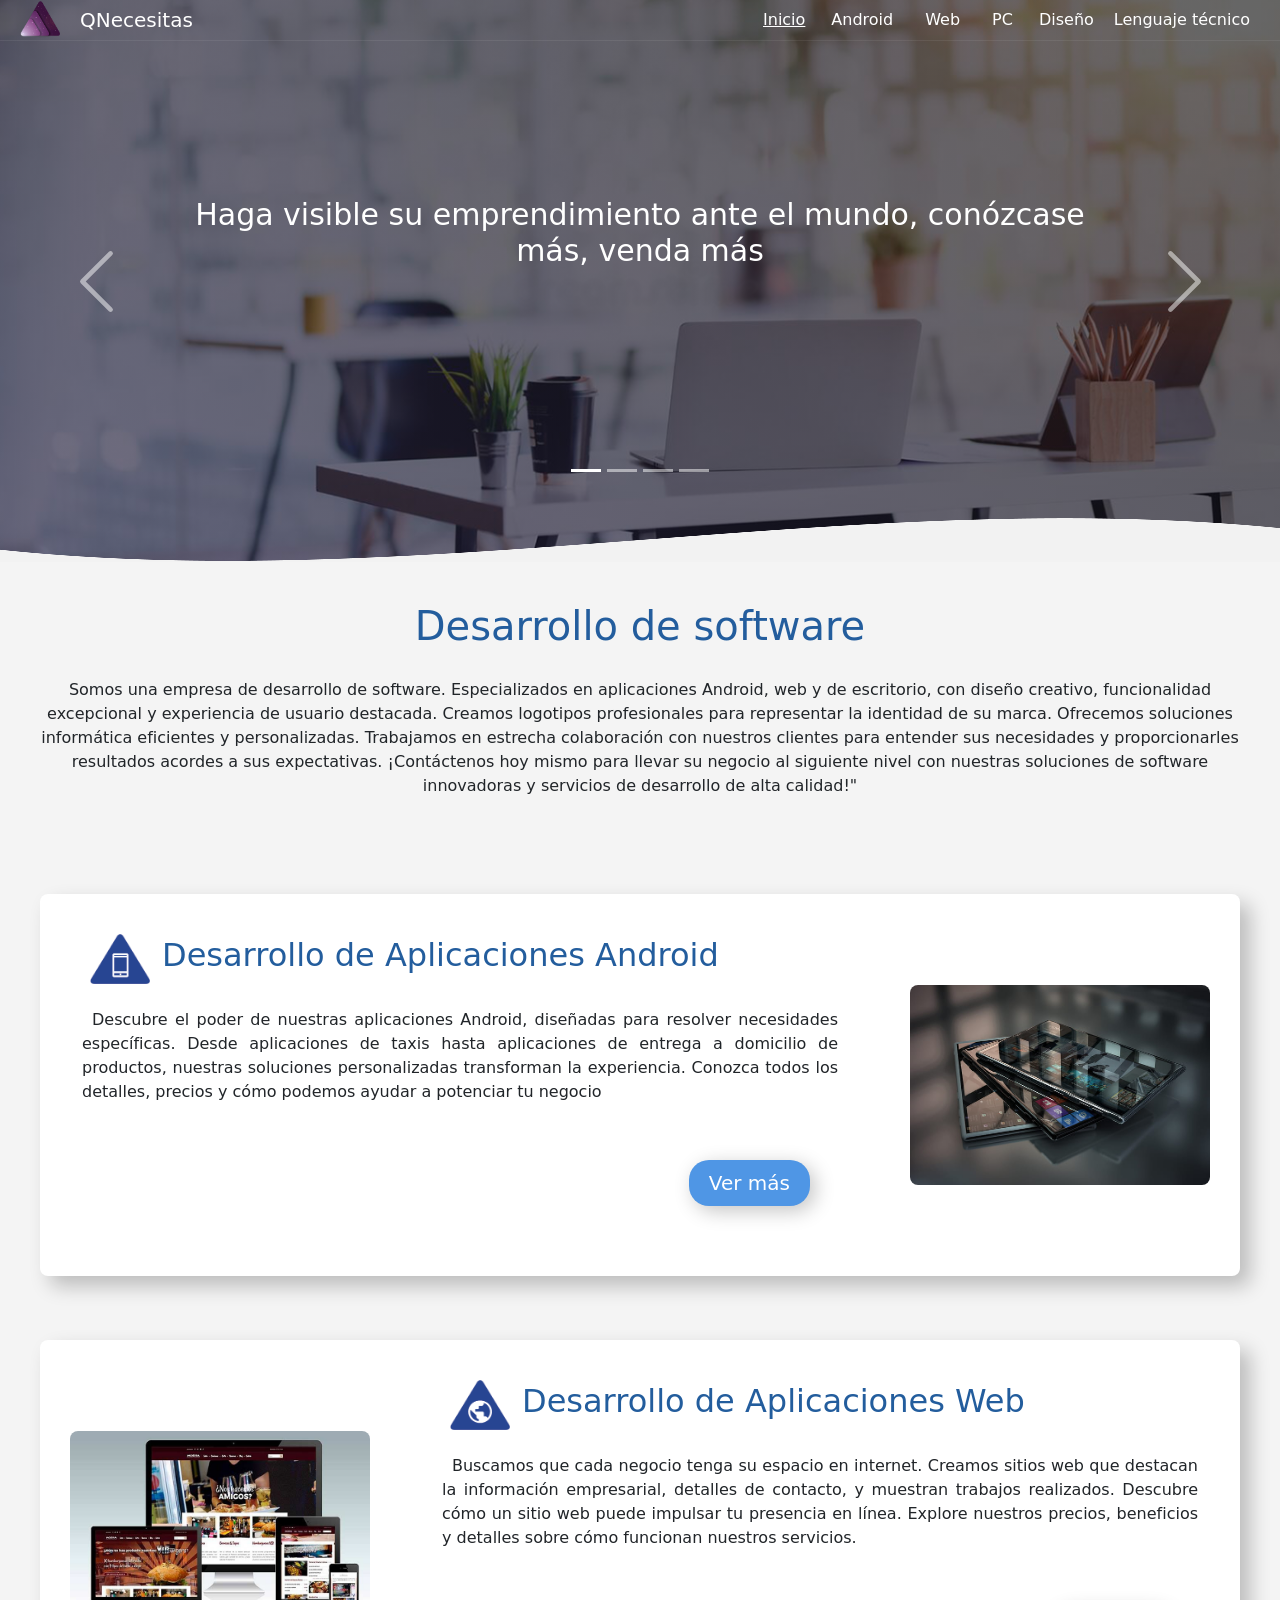
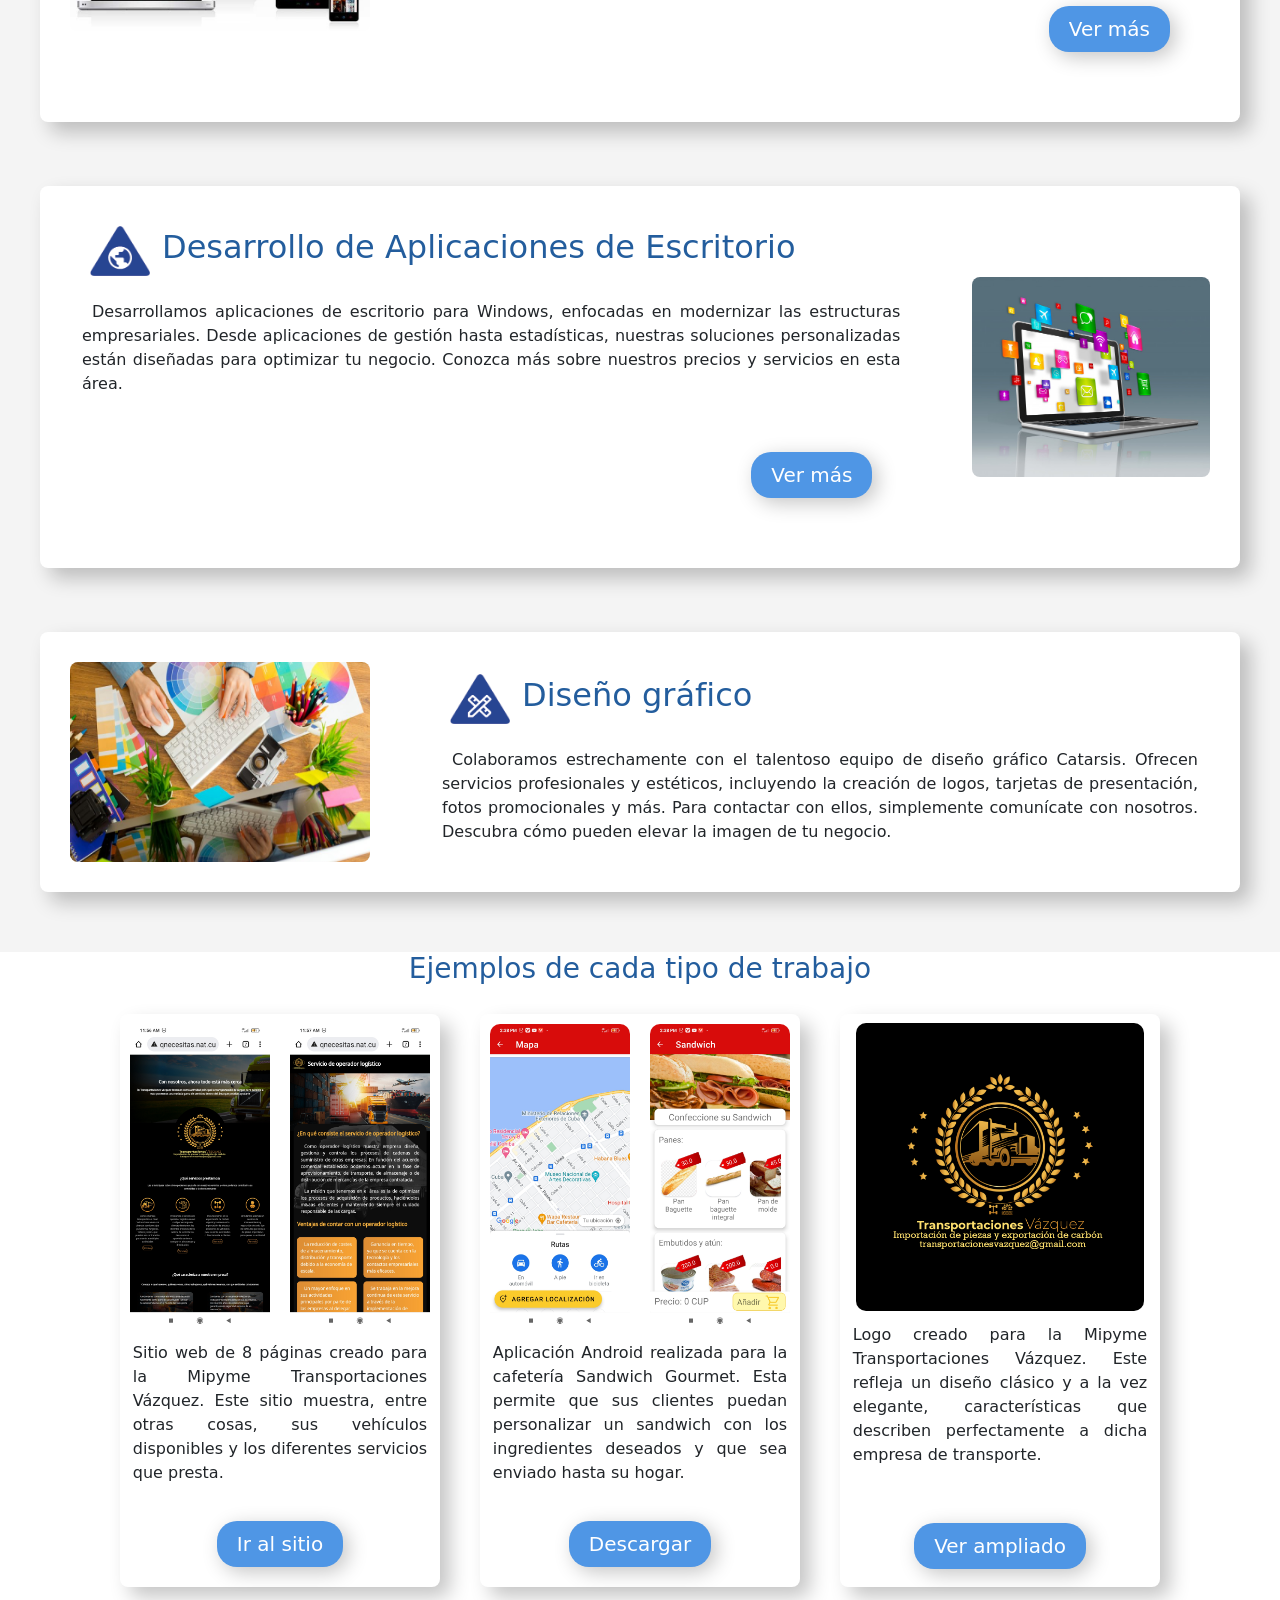
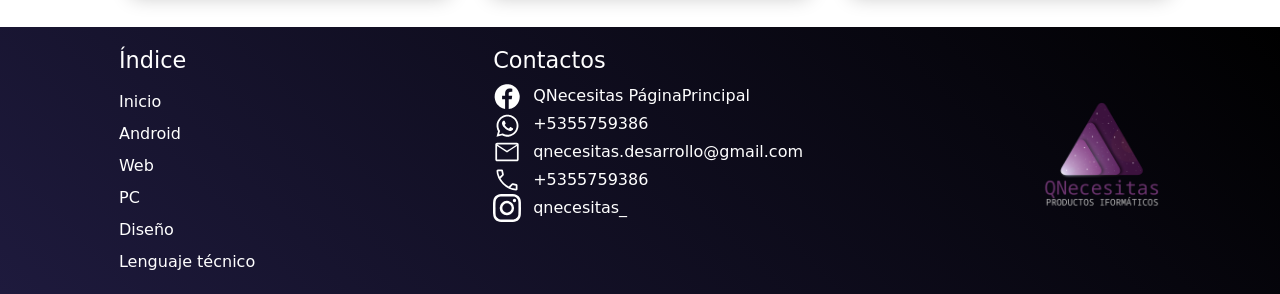
==== index.html @ 09b2e5c8 "extract project from server" ====
<!doctype html>
<html class="no-js" lang="es">

<head>
  <meta charset="utf-8">
  <title>Empresa de desarrollo de software QNecesitas</title>
  <meta name="description" content="Empresa de desarrollo de software. Especializados en aplicaciones Android, web y de escritorio, con diseño creativo, funcionalidad excepcional y experiencia de usuario destacada. Creamos logotipos profesionales para representar la identidad de su marca. Ofrecemos soluciones inform&aacute;tica eficientes y personalizadas.">
  <meta name="viewport" content="width=device-width, initial-scale=1">

  <meta property="og:title" content="Empresa de desarrollo de software QNecesitas">
  <meta property="og:type" content="article">
  <meta property="og:url" content="https://qnecesitas.nat.cu">
  <meta property="og:image" content="">
  <meta property="og:description" content="Empresa de desarrollo de software. Especializados en aplicaciones Android, web y de escritorio, con diseño creativo, funcionalidad excepcional y experiencia de usuario destacada. Creamos logotipos profesionales para representar la identidad de su marca. Ofrecemos soluciones inform&aacute;tica eficientes y personalizadas.">
  <meta name="robots">
  <meta property="og:site_name" content="Empresa de desarrollo de software QNecesitas">

  <link rel="manifest" href="site.webmanifest">
  <link rel="apple-touch-icon" href="icon.png">
  <!-- Place favicon.ico in the root directory -->

  <link rel="stylesheet" href="css/normalize.css">
  <link rel="stylesheet" href="css/main.css">
  <link rel="stylesheet" href="css/bootstrap.css">

  <link rel="preconnect" href="https://fonts.googleapis.com">
  <link rel="preconnect" href="https://fonts.gstatic.com" crossorigin>
  <link href="https://fonts.googleapis.com/css2?family=Roboto:wght@100;300&display=swap" rel="stylesheet">

  <meta name="theme-color" content="#fafafa">

</head>

<body>

<!--Navigation bar PC------------------------------------------------------------------------->
<nav>
  <div>
    <img src="icon.png" alt="Logo de la empresa">
    <h2 class="nav_titulo">QNecesitas</h2>
  </div>
  <div>
    <a class="nav_web" href="index.html">Inicio</a>
    <button class="btnOpenAndroid">Android</button>
    <button class="btnOpenWeb">Web</button>
    <button class="btnOpenPc">PC</button>
    <a href="index.html#inicio_diseno">Dise&ntilde;o</a>
    <a href="technicalLanguage.html">Lenguaje t&eacute;cnico</a>
  </div>
  <img class="nav_bar_icon" type="button"
       data-bs-toggle="offcanvas" data-bs-target="#offcanvasNavigation"
       src="img/menu_mobile.svg" aria-controls="offcanvasNavigation">
</nav>




<!--Navigation Bar Cell-->
<div class="offcanvas offcanvas-start" tabindex="-1" id="offcanvasNavigation" aria-labelledby="offcanvasNavigationLabel">
  <div class="offcanvas-header">
    <img class="nav_logo" src="icon.png" alt="Logo de la empresa">
    <h4>QNecesitas</h4>
    <img type="button" class="my_btn-close" data-bs-dismiss="offcanvas" aria-label="Close" src="img/close_mobile.svg">
  </div>
  <hr/>
  <div class="offcanvas-body">
    <ul class="ul-offc">
      <li class="li-first-canvas"><a class="nav_web" href="index.html">Inicio</a></li>
      <li class="btnOpenAndroid"><button>Android</button></li>
      <li class="btnOpenWeb"><button>Web</button></li>
      <li class="btnOpenPc"><button>PC</button></li>
      <li><a href="index.html#inicio_diseno">Dise&ntilde;o</a></li>
      <li><a href="technicalLanguage.html">Lenguaje t&eacute;cnico</a></li>
    </ul>
    <div class="navigationBar_socialMedia">
      <img class="nav_icon" src="img/faceb_icon.svg" alt="Facebook icon" onclick="location.href='https://www.facebook.com/qnecesitas.paginaprincipal'">
      <img class="nav_icon" src="img/wapp_icon.svg" alt="WhatsApp icon" onclick="location.href='https://api.whatsapp.com/send?phone=55759386'">
      <img class="nav_icon" src="img/mail_icon.svg" alt="Email icon" onclick="location.href='mailto:qnecesitas.desarrollo@gmail.com'">
      <img class="nav_icon" src="img/call_icon.svg" alt="Call icon" onclick="location.href='tel:+5355759386'">
      <img class="nav_icon" src="./img/instagramwhite.svg" alt="intsgramIcon" onclick="location.href='https://instagram.com/qnecesitas_?igshi=OGQ5ZDc2ODk2ZA=='">
    </div>
  </div>
</div>





<header>
  <div id="carouselHeaderDark" class="carousel carousel-dark slide" data-bs-ride="carousel">
    <div class="carousel-indicators">
      <div class="carousel-indicators-items">
        <button type="button" data-bs-target="#carouselHeaderDark" data-bs-slide-to="0" class="active" aria-current="true" aria-label="Slide 1"></button>
        <button type="button" data-bs-target="#carouselHeaderDark" data-bs-slide-to="1" aria-label="Slide 2"></button>
        <button type="button" data-bs-target="#carouselHeaderDark" data-bs-slide-to="2" aria-label="Slide 3"></button>
        <button type="button" data-bs-target="#carouselHeaderDark" data-bs-slide-to="3" aria-label="Slide 4"></button>
      </div>
      <div class="carousel-indicators-changecolor">
        <img src="img/intercambio.png" alt="intercambio de color">
      </div>
    </div>
    <div class="carousel-inner">
      <div class="carousel-item active" data-bs-interval="5000">
        <img src="img/header4_pc.png" class="d-block w-100" alt="Imagen empresarial">
        <div class="carousel-caption d-none d-md-block">
          <h5>Haga visible su emprendimiento ante el mundo, con&oacute;zcase m&aacute;s, venda m&aacute;s</h5>
        </div>
      </div>
      <div class="carousel-item" data-bs-interval="5000">
        <img src="img/header2_pc.png" class="d-block w-100" alt="Imagen empresarial">
        <div class="carousel-caption d-none d-md-block">
          <h5>Este sitio web mantiene actualizado nuestros precios y no es por presumir, pero estos son los mejores del mercado</h5>
        </div>
      </div>
      <div class="carousel-item" data-bs-interval="5000">
        <img src="img/header3_pc.png" class="d-block w-100" alt="Imagen empresarial">
        <div class="carousel-caption d-none d-md-block">
          <h5>Desde Cuba hacia el mundo, nuestros servicios traspasan fronteras para ofrecerte excelencia donde sea que estés</h5>
        </div>
      </div>
      <div class="carousel-item" data-bs-interval="5000">
        <img src="img/header1_pc.png" class="d-block w-100" alt="Imagen empresarial">
        <div class="carousel-caption d-none d-md-block">
          <h5>Nuestro equipo se dedica incansablemente a buscar la perfecci&oacute;n y ofrecer la m&aacute;xima personalizaci&oacute;n en cada proyecto que emprendemos</h5>
        </div>
      </div>
    </div>
    <button class="carousel-control-prev" type="button" data-bs-target="#carouselHeaderDark" data-bs-slide="prev">
      <span class="carousel-control-prev-icon" aria-hidden="true"></span>
      <span class="visually-hidden">Previous</span>
    </button>
    <button class="carousel-control-next" type="button" data-bs-target="#carouselHeaderDark" data-bs-slide="next">
      <span class="carousel-control-next-icon" aria-hidden="true"></span>
      <span class="visually-hidden">Next</span>
    </button>
  </div>
</header>





<!--Explicacion-->
<section class="sectExplication">

  <h1>Desarrollo de software</h1>
  <p>Somos una empresa de desarrollo de software. Especializados en aplicaciones Android, web y de escritorio, con diseño creativo, funcionalidad excepcional y experiencia de usuario destacada. Creamos logotipos profesionales para representar la identidad de su marca. Ofrecemos soluciones inform&aacute;tica eficientes y personalizadas. Trabajamos en estrecha colaboración con nuestros clientes para entender sus necesidades y proporcionarles resultados acordes a sus expectativas. ¡Cont&aacute;ctenos hoy mismo para llevar su negocio al siguiente nivel con nuestras soluciones de software innovadoras y servicios de desarrollo de alta calidad!"</p>

</section>


  <!--Cards-------------------------------------------------------------------------------------------->
  <section class="sectCards">

    <!--Aplicaciones Android-->
    <div class="cardM">
      <button class="card_btnPhone" onclick="window.location.href='DevAndroid.html'">Ver m&aacute;s</button>
      <img class="card_image" src="img/card_diseno_android.jpg" alt="Imagen referente al desarrollo Android">
      <div class="card_titulo_desc">
        <div class="card_titulo">
          <img class="card_icon" src="img/icon_android.png" alt="Icono de desarrollo Android">
          <h2>Desarrollo de Aplicaciones Android</h2>
        </div>
        <p>Descubre el poder de nuestras aplicaciones Android, diseñadas para resolver necesidades espec&iacute;ficas. Desde aplicaciones de taxis hasta aplicaciones de entrega a domicilio de productos, nuestras soluciones personalizadas transforman la experiencia. Conozca todos los detalles, precios y c&oacute;mo podemos ayudar a potenciar tu negocio</p>
        <button class="card_btnPC btnOpenAndroid">Ver m&aacute;s</button>
      </div>
    </div>

    <!--Sitios web-->
    <div  class="cardM">
      <button class="card_btnPhone" onclick="window.location.href='DevWeb.html'">Ver m&aacute;s</button>
      <img class="card_image" src="img/card_diseno_web.jpg" alt="Imagen referente a Sitios Web">
      <div class="card_titulo_desc">
        <div class="card_titulo">
          <img class="card_icon" src="img/icon_web.png" alt="Icono de web">
          <h2>Desarrollo de Aplicaciones Web</h2>
        </div>
        <p>Buscamos que cada negocio tenga su espacio en internet. Creamos sitios web que destacan la informaci&oacute;n empresarial, detalles de contacto, y muestran trabajos realizados. Descubre cómo un sitio web puede impulsar tu presencia en l&iacute;nea. Explore nuestros precios, beneficios y detalles sobre c&oacute;mo funcionan nuestros servicios.</p>
        <button  class="card_btnPC btnOpenWeb">Ver m&aacute;s</button>
      </div>
    </div>

    <!--Aplicaciones pc-->
    <div  class="cardM">
      <button class="card_btnPhone" onclick="window.location.href='DevPC.html'">Ver m&aacute;s</button>
      <img class="card_image" src="img/card_pc.jpg" alt="Imagen referente a aplicaciones de PC">
      <div class="card_titulo_desc">
        <div class="card_titulo">
          <img class="card_icon" src="img/icon_web.png" alt="Icono de desarrollo para PC">
          <h2>Desarrollo de Aplicaciones de Escritorio</h2>
        </div>
        <p>Desarrollamos aplicaciones de escritorio para Windows, enfocadas en modernizar las estructuras empresariales. Desde aplicaciones de gesti&oacute;n hasta estad&iacute;sticas, nuestras soluciones personalizadas est&aacute;n diseñadas para optimizar tu negocio. Conozca m&aacute;s sobre nuestros precios y servicios en esta &aacute;rea.</p>
        <button class="card_btnPC btnOpenPc">Ver m&aacute;s</button>
      </div>
    </div>

    <!--Catarsis Design-->
    <div  id="inicio_diseno" class="cardM">
      <img class="card_image" src="img/card_diseno_grafico.jpg" alt="Imagen referente al diseno grafico">
      <div class="card_titulo_desc">
        <div class="card_titulo">
          <img class="card_icon" src="img/icon_design.png" alt="Icono de diseno grafico">
          <h2>Dise&ntilde;o gr&aacute;fico</h2>
        </div>
        <p>Colaboramos estrechamente con el talentoso equipo de diseño gr&aacute;fico Catarsis. Ofrecen servicios profesionales y est&eacute;ticos, incluyendo la creaci&oacute;n de logos, tarjetas de presentaci&oacute;n, fotos promocionales y m&aacute;s. Para contactar con ellos, simplemente comun&iacute;cate con nosotros. Descubra c&oacute;mo pueden elevar la imagen de tu negocio.</p>
      </div>
    </div>
  </section>





  <section class="sectTrabFinalizados">
    <h2>Ejemplos de cada tipo de trabajo</h2>
    <div class="sectTrabFinalizados_cardsZone">

      <div class="sectTrabFinalizados_card">
        <div class="sectTrabFinalizados_card_imgs">
          <img src="img/sitio_transpv1.jpg" alt="foto de proyecto"/>
          <img src="img/sitio_transpv2.jpg" alt="foto de proyecto"/>
        </div>
        <p>Sitio web de 8 p&aacute;ginas creado para la Mipyme Transportaciones V&aacute;zquez. Este sitio muestra, entre otras cosas, sus veh&iacute;culos disponibles y los diferentes servicios que presta.</p>
        <button onclick="window.location.href='http://qnecesitas.nat.cu/TransportacionesVazquez.html'">Ir al sitio</button>
      </div>

      <div class="sectTrabFinalizados_card">
        <div class="sectTrabFinalizados_card_imgs">
          <img src="img/app_sg1.jpg" alt="foto de proyecto"/>
          <img src="img/app_sg2.jpg" alt="foto de proyecto"/>
        </div>
        <p>Aplicaci&oacute;n Android realizada para la cafeter&iacute;a Sandwich Gourmet. Esta permite que sus clientes puedan personalizar un sandwich con los ingredientes deseados y que sea enviado hasta su hogar.</p>
        <button onclick="window.location.href='http://qnecesitas.nat.cu/SandwichGourmet/SandwichGourmet_v4.1.apk'">Descargar</button>
      </div>

      <div class="sectTrabFinalizados_card last-card">
        <img src="img/logo_transpv.png" alt="foto de proyecto"/>
        <p>Logo creado para la Mipyme Transportaciones V&aacute;zquez. Este refleja un dise&ntilde;o cl&aacute;sico y a la vez elegante, caracter&iacute;sticas que describen perfectamente a dicha empresa de transporte.</p>
        <button onclick="window.location.href='css/img/logo_transpv.png'">Ver ampliado</button>
      </div>

    </div>
  </section>





<footer id="devPC_footer">
  <div class="footer_indice">
    <h3>&Iacute;ndice</h3>
    <a class="nav_web" href="index.html">Inicio</a>
    <button class="btnOpenAndroid">Android</button>
    <button class="btnOpenWeb">Web</button>
    <button class="btnOpenPc">PC</button>
    <a href="index.html#inicio_diseno">Dise&ntilde;o</a>
    <a href="technicalLanguage.html">Lenguaje t&eacute;cnico</a>
  </div>

  <div class="footer_contacto" >
    <h3>Contactos</h3>
    <div>
      <img src="img/faceb_icon.svg" alt="icono de facebook"> 
      <a href="https://www.facebook.com/qnecesitas.paginaprincipal">QNecesitas P&aacute;ginaPrincipal</a>
    </div>
    <div>
      <img src="img/wapp_icon.svg" alt="icono de wapp">
      <a href="https://api.whatsapp.com/send?phone=55759386">+5355759386</a>
    </div>
    <div>
      <img src="img/mail_icon.svg" alt="icono de email">
      <a href="mailto:qnecesitas.desarrollo@gmail.com">qnecesitas.desarrollo@gmail.com</a>
    </div>
    <div>
      <img src="img/call_icon.svg" alt="icono de telefono">
      <a href="tel:+5355759386">+5355759386</a>
    </div>
    <div>
      <img src="img/instagramwhite.svg" alt="icono de instagram">
      <a href="https://instagram.com/qnecesitas_?igshi=OGQ5ZDc2ODk2ZA==">qnecesitas_</a>
    </div>
  </div >

  <div class="footer_icono">
    <img src="icon_text.png">
  </div>
</footer>


  <script src="js/vendor/modernizr-{{MODERNIZR_VERSION}}.min.js"></script>
  <script src="js/plugins.js"></script>
  <script src="js/main.js"></script>
  <script src="php/ColocarVistaHome.php"></script>
  <script src="js/bootstrap.js"></script>

  <!-- Google Analytics: change UA-XXXXX-Y to be your site's ID. -->
  <script>
    window.ga = function () { ga.q.push(arguments) }; ga.q = []; ga.l = +new Date;
    ga('create', 'UA-XXXXX-Y', 'auto'); ga('set', 'anonymizeIp', true); ga('set', 'transport', 'beacon'); ga('send', 'pageview')
  </script>
  <script src="https://www.google-analytics.com/analytics.js" async></script>
</body>

</html>
---- css/main.css ----
/*! HTML5 Boilerplate v8.0.0 | MIT License | https://html5boilerplate.com/ */

/* main.css 2.1.0 | MIT License | https://github.com/h5bp/main.css#readme */
/*
 * What follows is the result of much research on cross-browser styling.
 * Credit left inline and big thanks to Nicolas Gallagher, Jonathan Neal,
 * Kroc Camen, and the H5BP dev community and team.
 */

/* ==========================================================================
   Ronnyn Nordelo Styles para PC
   ========================================================================== */
  html{
    font-size: 62.5%;
  }
   body{
  background-color: #f4f4f4!important;
  font-family: 'Roboto', sans-serif;
}

:root{
  --violet-light: #a440af;
  --violet-medium:  #682d70;
  --violet-dark: #552d61;
  --violeta-very-dark:#391e41;

  --blue-light:#4f96e5;
  --blue-medium: #235D9D;
  --blue-dark: #0e234b;

  --gray-light: #eaeaea;
  --gray-medium: #bfbfbf;

  --gradient_violeta: linear-gradient(45deg,#1e1a3d,black);
  --gradient_violeta_trasp: linear-gradient(45deg, rgba(30, 26, 61, 0.6), rgba(0, 0, 0, 0.6));
}

h1{
    color: #235D9D;
    font-size: 28px; 
}
/*Navegation----------------------*/
nav{
  border-bottom: solid 0.5px rgba(255, 255, 255, 0.07);
  width: 100%;
  background-color: transparent;
  position: absolute;
  display: flex;
  justify-content: space-between;
  align-items: center;
  z-index: 2;
}

nav .nav_web{
  text-decoration: white underline;
}

nav div{
  display: flex;
  margin-left: 20px;
  margin-right: 20px;
  color: white;
  align-items: center;
}

nav img{
  width: 40px;
  height: 40px;
}

nav div a{
  color: white;
  margin-left: 10px;
  margin-right: 10px;
  text-decoration: none;
}

nav div button{
  color: white;
  margin-left: 10px;
  margin-right: 10px;
  margin-bottom: 0;
  border: none;
  background-color: initial;
}
nav div button:hover{
  color: blue;
}

nav div h2{
  font-size: 20px;
  margin-left: 20px;
  color: white;
  margin-bottom: 0;
}

.nav_bar_icon{
  display: none;
  margin-right: 12px;
}

.nav_logo{
  width: 30px;
  height: 30px;
}

.my_btn-close{
  width: 30px;
  height: 30px;
}
.offcanvas-header h4{
  font-weight: bold;
  margin-bottom: 0;
}
.offcanvas-body{
  display: flex;
  align-items:flex-start;
  flex-direction: column;
  text-align: left;
  padding-top: 0 !important;
}

.offcanvas-body ul li a{
  text-decoration: none;
  color: black;
  font-size: 20px;
  font-weight: bold;
}
.offcanvas-body ul li button{
  text-decoration: none;
  color: black;
  font-size: 20px;
  font-weight: bold;
  margin-bottom: 0;
  background: initial;
  border: none;
}

.offcanvas-body ul{
  list-style: none;
  padding-left: 0px;
  padding-top: 0;
}

.offcanvas.offcanvas-start{
  width: 20rem !important;
}
.ul-offc{
  width: 100% ;
}
.ul-offc li{
  border-bottom: #999 solid 1px;
  padding: 1rem;
}
.li-first-canvas{
  padding-top: 0 !important;
}
.nav_icon{
  width: 27px;
  height: 27px;
  margin-right:8px;
  filter: invert(1);
}

.navigationBar_socialMedia{
 display: flex;
  margin-top: 20px;
  gap: 1.5rem;
}

.offcanvas hr{
  margin-right: 30px;
  margin-left: 30px;
  margin-top: 0px;
}




/*Header----------------------*/
header{
  width: 100%;
  display: grid;
  background-size: cover;
}

.carousel-inner, .carousel-item{
  height: 100%;
}

.carousel-dark .carousel-control-prev-icon,
.carousel-dark .carousel-control-next-icon {
  width: 75px;
  height: 75px;
}

.carousel-dark .carousel-indicators [data-bs-target] {
  margin-bottom: 30px;
}

.carousel-caption{
  background: var(--gradient_violeta_trasp);
  color: white;
  align-self: center;
  top:0 !important;
  right: 0 !important;
  left: 0 !important;
  bottom: 0 !important;
  width: 100%;
  height: 100%;
}

.carousel-item img{
  width: 100%!important;
}

.carousel-caption h5{
  color: white;
  font-size: 30px;
  position: absolute;
  top: 35%;
  left: 15%;
  right: 15%;
}

.carousel-indicators{
  margin: 0 !important;
  flex-direction: column;
  align-items: center;
}

.carousel-indicators-items img{
  width: 100%;
  height: 50px;
}

.carousel-indicators-items{
  display: flex;
}

.carousel-indicators-changecolor{
  height: 50px;
  width: 100%;
}

.carousel-indicators-changecolor img{
  height: 50px;
  width: 100%;
}

.carousel-indicators-items{
  margin-bottom: 0px;
}




/*-----------------------------*/
.sectOffers{
  display: flex;
  overflow: scroll;
  width: 100%;
}

.sectOffers_card{
  width: 500px;
}

.sectOffers_card img{
  width: 100%;
  padding: 10px;
}





/*Enfoque------------------*/
.sectExplication{
  margin-top: 40px;
  display: flex;
  flex-direction: column;
  align-items: center;
}

.sectExplication  h2{
  color: #235D9D;
  font-size: 28px;
}

.sectExplication p{
 margin-left: 40px;
  margin-right: 40px;
  text-align: center;
  margin-top: 20px;
  font-size: 16px;
}



/*Cards----------------------*/
.sectCards{
  margin-top: 80px;
}

.cardM{
  align-items: center;
  margin-top: 64px;
  margin-left: 40px;
  margin-right: 40px;
  border-radius: 8px;
  background-color: white;
  box-shadow: 10px 10px 20px rgba(0, 0, 0, 0.23);
  display: flex;
}

.card_btnPhone{
  display: none;
}

.card_titulo{
  margin-top: 10px;
 display: flex;
  align-items: center;
  margin-left: 20px;
}

.card_titulo h2{
  color: #235D9D;
  margin-left: 12px;
}

.cardM p{
  margin-top: 24px;
  text-indent: 10px;
  text-align: justify;
  margin-left: 12px;
  margin-right: 12px;
  font-size: 16px;
}

.cardM p strong{
  color: #235D9D;
}

.cardM:nth-child(1){
  flex-direction: row-reverse;
}
.cardM:nth-child(3){
  flex-direction: row-reverse;
}

.card_image{
  margin: 30px;
  border-radius: 8px;
  width: 300px;
  height: 200px;
}

.card_icon{
  width: 60px;
  height: 50px;
}

.card_titulo_desc{
  display: flex;
  flex-direction: column;
  margin: 30px;
}

.card_btnPC{
  align-self: flex-end;
  margin: 40px;
  background-color: #4f96e5;
  color: white;
  border-radius: 20px;
  border: none;
  font-size: 20px;
  box-shadow: 5px 5px 20px rgba(0, 0, 0, 0.23);
  padding-top: 8px;
  padding-bottom: 8px;
  padding-right: 20px;
  padding-left: 20px;
}





/*Trabajos fializados*/

.sectTrabFinalizados{
  margin-top: 60px;
  background-color: white;
  display: flex;
  flex-direction: column;
  align-items: center;
  padding-bottom: 40px;
}

.sectTrabFinalizados h2{
  color: #235D9D;
  font-size: 28px;
}

.sectTrabFinalizados_cardsZone{
  display: flex;
  justify-content: center;
  margin-top: 20px;
}


.sectTrabFinalizados_card{
  border-radius: 8px;
  background-color: white;
  box-shadow: 10px 10px 20px rgba(0, 0, 0, 0.23);
  width: 25%;
  margin-right: 20px;
  margin-left: 20px;
  display: flex;
  flex-direction: column;
  align-items: center;
  justify-content: center;
}

.sectTrabFinalizados_card img{
  width: 90%;
  height: auto;
  border-radius: 10px;
}

.sectTrabFinalizados_card_imgs{
  display: flex;
  justify-content: space-around;
  margin-top: 10px;
}

.sectTrabFinalizados_card_imgs img{
  width: 44%;
  height: auto;
  border-radius: 10px;
  object-fit: cover;
}

.sectTrabFinalizados_card p{
  margin-left: 4%;
  margin-right: 4%;
  width: 92%;
  text-align: justify;
  margin-top: 12px;
}

.sectTrabFinalizados_card button{
  align-self: center;
  margin-top: 20px;
  margin-bottom: 20px;
  background-color: #4f96e5;
  color: white;
  border-radius: 20px;
  border: none;
  font-size: 20px;
  box-shadow: 5px 5px 20px rgba(0, 0, 0, 0.23);
  padding-top: 8px;
  padding-bottom: 8px;
  padding-right: 20px;
  padding-left: 20px;
}

.last-card button{
  margin-top: 40px;
  margin-bottom: 8px;
}

/*Footer-----------------------------------*/
footer{
  padding-top: 20px;
  align-items: flex-start;
  display: flex;
  justify-content: space-around;
  color: white;
  background: var(--gradient_violeta);
  padding-bottom: 20px;
}

footer a{
  color: white;
  text-decoration: none;
}

footer .footer_indice{
  display: flex;
  flex-direction: column;
  justify-content: center;
  align-self: center;
}
.footer_indice h3{
  font-size: 1.4rem;
}
footer .footer_indice a{
  margin-top: 8px;
}

footer .footer_indice button{
  margin-top: 8px;
  font-size: 16px;
  margin-bottom: 0;
  background: initial;
  border: none;
  padding: 0;
  color: white;
  display: flex;
  justify-content: flex-start;
}
footer .footer_indice button:hover{
  color:blue;
}
footer img{
  width: 120px;
  height: 120px;
}

.footer_contacto div{
  display: flex;
  align-items: center;
}

.footer_contacto div a{
  margin-left: 12px;
}
.footer_contacto h3{
  font-size: 1.4rem;
}
.footer_contacto div img{
  width: 28px;
  height: 28px;
}

.footer_icono{
 align-self: center;
}













/* ==========================================================================
 Ronnyn Nordelo Styles para Telefono
 ========================================================================== */
@media only screen and (max-width: 600px) {

  /*Navegation----------------------*/
  nav{
    display: flex;
    justify-content: space-between;
    align-items: center;
  }

  nav .nav_inicio{
    text-decoration: white underline;
  }

  .nav_titulo{
    font-size: 14px;

  }

  nav div{
    display: flex;
    margin-left: 10px;
    margin-right: 10px;
    color: white;
    align-items: center;
  }

  nav img{
    width: 30px;
    height: 30px;
  }

  nav div a{
    display: none;
    color: white;
    margin-left: 10px;
    margin-right: 10px;
    text-decoration: none;
    font-size: 12px;
  }

  nav div button{
    display: none;
  }

  nav div h2{
    font-size: 20px;
    margin-left: 20px;
    margin-bottom: 0px;
  }

  .nav_bar_icon{
    display: block;
    margin-right: 12px;
  }






  /*Header----------------------*/
  #header{
    background-image: url("../img/header1_mobile.jpeg");
    height: 600px;
    width: 100%;
    display: grid;
    background-size: cover;
  }

  .header_color{
    background: var(--gradient_violeta_trasp);
    width: 100%;
    height: 600px;
    display: grid;
  }

  .header_color h1 {
    text-align: center;
    color: white;
    margin-left: 20px;
    margin-right: 20px;
    width: 80%;
    font-size: 20px;
  }

  .header_imgChange{
    width: 30%;
    height: 400px;
  }

  .header_color img{
    width: 50px;
    height: 50px;
  }

  #header_intercambio{
    width: 100%;
  }

  .header_color div:nth-child(1){
    display: flex;
    width: 100%;
    align-self: center;
    justify-self: center;
    justify-content: space-between;
    align-items: center;
    margin-top: 100px;
  }

  .header_color div:nth-child(2){
    align-self: end;
    justify-self: center;
    width: 100%;
  }





  /*Carousel and explanation*/
  .carousel-item img{
    width: 170%!important;
  }

  .carousel-item img{
    width: 170%!important;
  }

  .d-none{
    display: block!important;
  }

  .carousel-caption h5{
    text-align: center;
    font-size: 1rem;
    margin-right: 12px;
    margin-left: 12px;
  }

  .sectExplication p{
    font-size: 14px;
  }

  .carousel-indicators-changecolor{
    margin-bottom: -0.5px;
    margin-right: -0.5px;
  }

  .carousel-indicators-items{
    margin-bottom: -40px;
  }




  /*Cards----------------------*/

  .cardM{
    margin-top: 32px;
    margin-left: 10px;
    margin-right: 10px;
    border-radius: 8px;
    background-color: white;
    box-shadow: 10px 10px 20px rgba(0, 0, 0, 0.23);
    display: flex;
    flex-direction: column-reverse;
  }

  .card_btnPhone{
    display: block;
    align-self: center;
    margin: 40px;
    background-color: #4f96e5;
    color: white;
    border-radius: 20px;
    border: none;
    font-size: 20px;
    box-shadow: 5px 5px 20px rgba(0, 0, 0, 0.23);
    padding-top: 8px;
    padding-bottom: 8px;
    padding-right: 20px;
    padding-left: 20px;
  }

  .card_btnPC{
    display: none;
  }

  .card_titulo{
    margin-top: 30px;
    display: flex;
    flex-direction: column;
    align-items: center;
    margin-left: 20px;
  }

  .card_titulo h2{
    color: #235D9D;
    text-align: center;
    font-size: 24px;
    margin-left: 0;
  }

  .cardM p{
    text-indent: 10px;
    text-align: justify;
    margin-left: 12px;
    margin-right: 12px;
    font-size: 14px;
  }

  .cardM p strong{
    color: #235D9D;
  }

  .cardM:nth-child(1){
    flex-direction: column-reverse;
  }
  .cardM:nth-child(3){
    flex-direction: column-reverse;
  }

  .card_image{
    margin: 10px;
    border-radius: 8px;
    width: 90%;
    margin-left: 5%;
    margin-right: 5%;
    height: 200px;
  }

  .cardM_icon{
    width: 80px;
    height: 70px;
  }

  .cardM_titulo_desc{
    margin: 10px;
  }


  /*Trabajos fializados*/

  .sectTrabFinalizados{
    margin-top: 60px;
    background-color: white;
    display: flex;
    flex-direction: column;
    align-items: flex-start;
    padding-bottom: 20px;
  }

  .sectTrabFinalizados h2{
    color: #235D9D;
    width: 100%;
    text-align: center;
    font-size: 24px;
  }

  .sectTrabFinalizados_cardsZone{
    width: 100%;
    overflow: scroll;
    display: flex;
    justify-content: flex-start;
    margin-top: 20px;
    padding-bottom: 50px;
  }


  .sectTrabFinalizados_card{
    border-radius: 8px;
    background-color: white;
    box-shadow: 10px 10px 20px rgba(0, 0, 0, 0.23);
    width: 280px;
    margin-right: 20px;
    margin-left: 20px;
    display: flex;
    flex-direction: column;
    align-items: center;
    justify-content: center;
  }

  .sectTrabFinalizados_card img{
    width: 250px;
    margin: 2px;
    height: 250px;
    border-radius: 10px;
    margin-top: 20px;
  }

  .sectTrabFinalizados_card_imgs{
    display: grid;
    grid-template-rows: auto auto;
    grid-template-columns: auto auto;
    margin-top: 10px;
  }

  .sectTrabFinalizados_card_imgs img{
    width: 120px;
    margin: 2px;
    height: 240px;
    border-radius: 10px;
    object-fit: cover;
  }

  .sectTrabFinalizados_card p{
    margin-left: 8px;
    margin-right: 8px;
    width: 248px;
    text-align: justify;
  }

  .sectTrabFinalizados_card button{
    align-self: center;
    margin-top: 20px;
    margin-bottom: 20px;
    background-color: #4f96e5;
    color: white;
    border-radius: 20px;
    border: none;
    font-size: 20px;
    box-shadow: 5px 5px 20px rgba(0, 0, 0, 0.23);
    padding-top: 8px;
    padding-bottom: 8px;
    padding-right: 20px;
    padding-left: 20px;
  }


  .last-card button{
    margin-top: 40px;
    margin-bottom: 38px;
  }


  /*Footer-----------------------------------*/
  footer{
    align-items: flex-start;
    background: var(--gradient_violeta);
    display: flex;
    justify-content: space-around;
    color: white;
    margin-top: 50px;
    padding-bottom: 20px;
  }

  footer a{
    color: white;
    text-decoration: none;
    font-size: 12px;
  }

  footer .footer_indice{
    display: flex;
    flex-direction: column;
    justify-content: center;
    align-self: center;
    margin: 0px 10px;
  }

  footer .footer_indice a{
    margin-top: 8px;
  }

  footer .footer_indice button{
    font-size: 12px;
  }
  footer img{
    width: 50px;
    height: 50px;
  }

  .footer_contacto div{
    display: flex;
    align-items: center;
    margin-top: 0px;
  }

  .footer_contacto div a{
    margin-left: 12px;
  }

  .footer_contacto div img{
    width: 28px;
    height: 28px;
  }

  .footer_icono{
    align-self: end;
    
  }


}
























/* ==========================================================================
   Base styles: opinionated defaults
   ========================================================================== */

html {
  color: #222;
  font-size: 1em;
  line-height: 1.4;
}



/*
 * Remove text-shadow in selection highlight:
 * https://twitter.com/miketaylr/status/12228805301
 *
 * Vendor-prefixed and regular ::selection selectors cannot be combined:
 * https://stackoverflow.com/a/16982510/7133471
 *
 * Customize the background color to match your design.
 */

::-moz-selection {
  background: #b3d4fc;
  text-shadow: none;
}

::selection {
  background: #b3d4fc;
  text-shadow: none;
}

/*
 * A better looking default horizontal rule
 */

hr {
  display: block;
  height: 1px;
  border-top: 1px solid #999;
  margin: 1em 0;
  padding: 0;
  opacity: 1;
}

/*
 * Remove the gap between audio, canvas, iframes,
 * images, videos and the bottom of their containers:
 * https://github.com/h5bp/html5-boilerplate/issues/440
 */

audio,
canvas,
iframe,
img,
svg,
video {
  vertical-align: middle;
}

/*
 * Remove default fieldset styles.
 */

fieldset {
  border: 0;
  margin: 0;
  padding: 0;
}

/*
 * Allow only vertical resizing of textareas.
 */

textarea {
  resize: vertical;
}

/* ==========================================================================
   Author's custom styles  */


/* ==========================================================================
   Helper classes
   ========================================================================== */

/*
 * Hide visually and from screen readers
 */

.hidden,
[hidden] {
  display: none !important;
}

/*
 * Hide only visually, but have it available for screen readers:
 * https://snook.ca/archives/html_and_css/hiding-content-for-accessibility
 *
 * 1. For long content, line feeds are not interpreted as spaces and small width
 *    causes content to wrap 1 word per line:
 *    https://medium.com/@jessebeach/beware-smushed-off-screen-accessible-text-5952a4c2cbfe
 */

.sr-only {
  border: 0;
  clip: rect(0, 0, 0, 0);
  height: 1px;
  margin: -1px;
  overflow: hidden;
  padding: 0;
  position: absolute;
  white-space: nowrap;
  width: 1px;
  /* 1 */
}

/*
 * Extends the .sr-only class to allow the element
 * to be focusable when navigated to via the keyboard:
 * https://www.drupal.org/node/897638
 */

.sr-only.focusable:active,
.sr-only.focusable:focus {
  clip: auto;
  height: auto;
  margin: 0;
  overflow: visible;
  position: static;
  white-space: inherit;
  width: auto;
}

/*
 * Hide visually and from screen readers, but maintain layout
 */

.invisible {
  visibility: hidden;
}

/*
 * Clearfix: contain floats
 *
 * For modern browsers
 * 1. The space content is one way to avoid an Opera bug when the
 *    `contenteditable` attribute is included anywhere else in the document.
 *    Otherwise it causes space to appear at the top and bottom of elements
 *    that receive the `clearfix` class.
 * 2. The use of `table` rather than `block` is only necessary if using
 *    `:before` to contain the top-margins of child elements.
 */

.clearfix::before,
.clearfix::after {
  content: " ";
  display: table;
}

.clearfix::after {
  clear: both;
}

/* ==========================================================================
   EXAMPLE Media Queries for Responsive Design.
   These examples override the primary ('mobile first') styles.
   Modify as content requires.
   ========================================================================== */

@media only screen and (min-width: 35em) {
  /* Style adjustments for viewports that meet the condition */
}

@media print,
  (-webkit-min-device-pixel-ratio: 1.25),
  (min-resolution: 1.25dppx),
  (min-resolution: 120dpi) {
  /* Style adjustments for high resolution devices */
}

/* ==========================================================================
   Print styles.
   Inlined to avoid the additional HTTP request:
   https://www.phpied.com/delay-loading-your-print-css/
   ========================================================================== */

@media print {
  *,
  *::before,
  *::after {
    background: #fff !important;
    color: #000 !important;
    /* Black prints faster */
    box-shadow: none !important;
    text-shadow: none !important;
  }

  a,
  a:visited {
    text-decoration: underline;
  }

  a[href]::after {
    content: " (" attr(href) ")";
  }

  abbr[title]::after {
    content: " (" attr(title) ")";
  }

  /*
   * Don't show links that are fragment identifiers,
   * or use the `javascript:` pseudo protocol
   */
  a[href^="#"]::after,
  a[href^="javascript:"]::after {
    content: "";
  }

  pre {
    white-space: pre-wrap !important;
  }

  pre,
  blockquote {
    border: 1px solid #999;
    page-break-inside: avoid;
  }

  /*
   * Printing Tables:
   * https://web.archive.org/web/20180815150934/http://css-discuss.incutio.com/wiki/Printing_Tables
   */
  thead {
    display: table-header-group;
  }

  tr,
  img {
    page-break-inside: avoid;
  }

  p,
  h2,
  h3 {
    orphans: 3;
    widows: 3;
  }

  h2,
  h3 {
    page-break-after: avoid;
  }



}
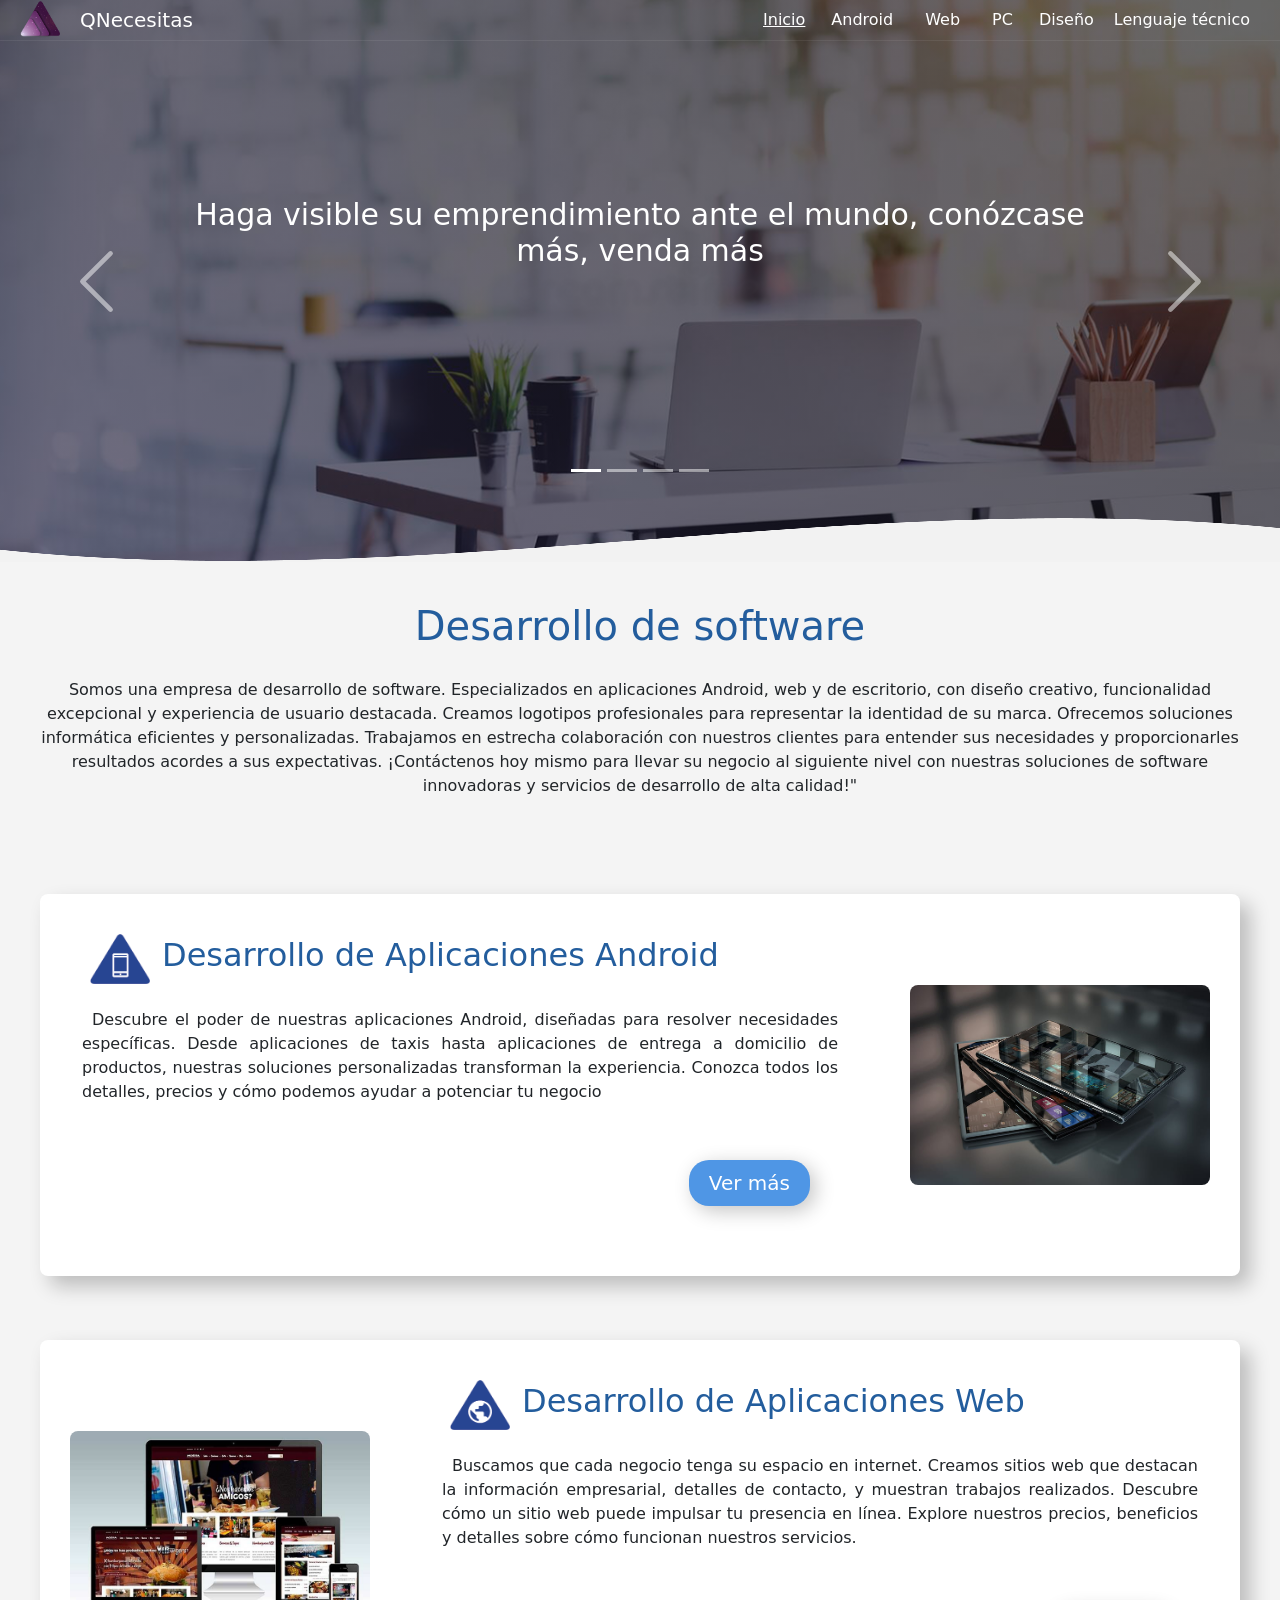
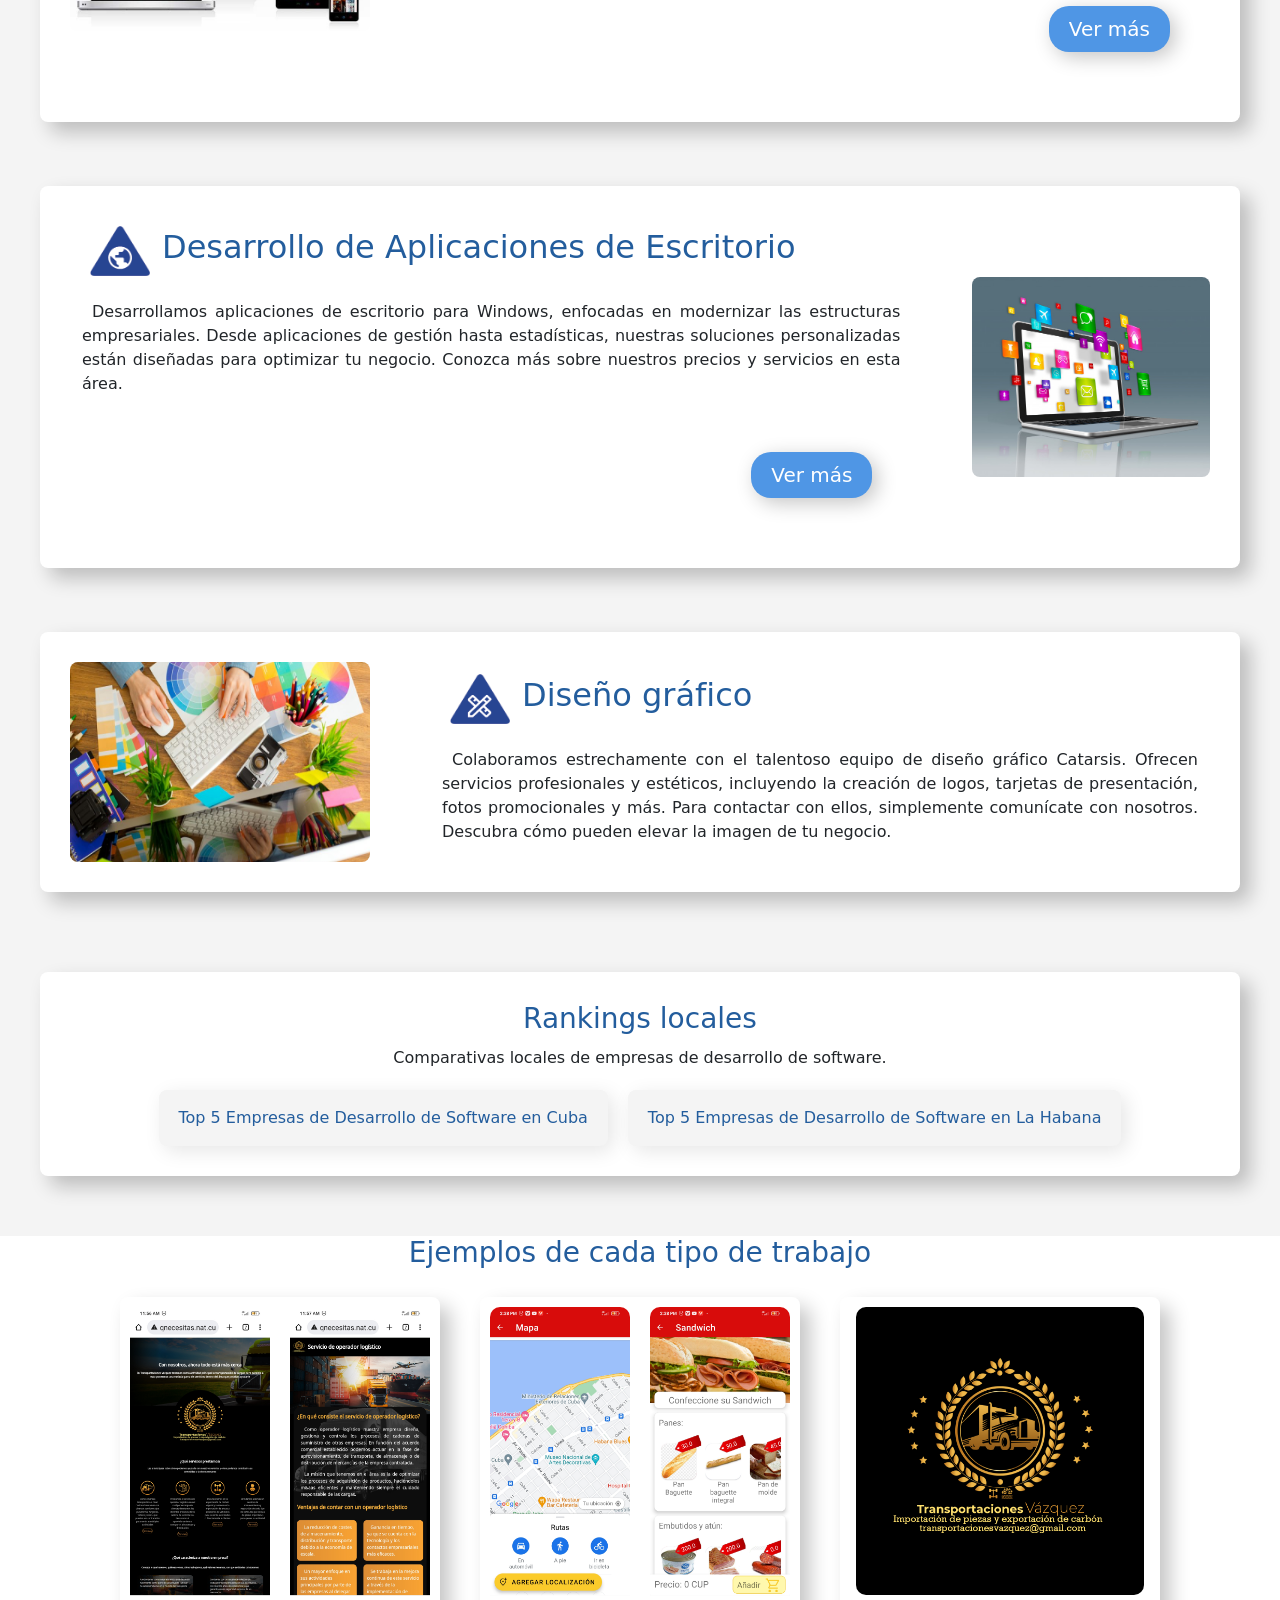
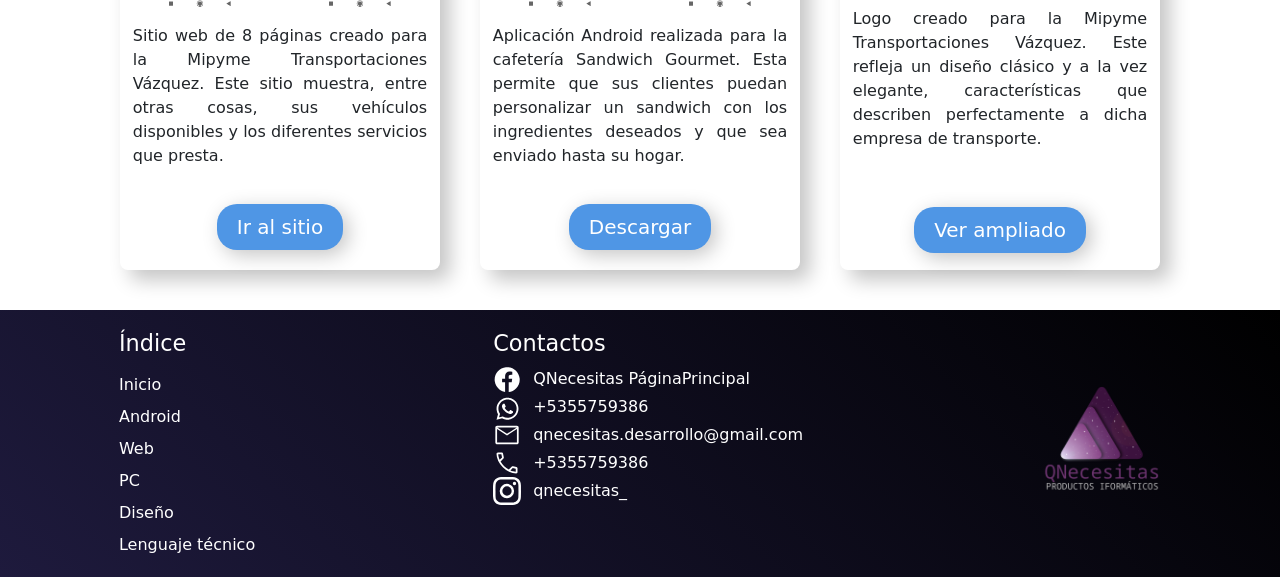
==== commit 0e833c2c: "pages for seo" ====
--- a/index.html
+++ b/index.html
@@ -1,304 +1,543 @@
- <!doctype html>
+<!doctype html>
 <html class="no-js" lang="es">
-
-<head>
-  <meta charset="utf-8">
-  <title>Empresa de desarrollo de software QNecesitas</title>
-  <meta name="description" content="Empresa de desarrollo de software. Especializados en aplicaciones Android, web y de escritorio, con diseño creativo, funcionalidad excepcional y experiencia de usuario destacada. Creamos logotipos profesionales para representar la identidad de su marca. Ofrecemos soluciones inform&aacute;tica eficientes y personalizadas.">
-  <meta name="viewport" content="width=device-width, initial-scale=1">
-
-  <meta property="og:title" content="Empresa de desarrollo de software QNecesitas">
-  <meta property="og:type" content="article">
-  <meta property="og:url" content="https://qnecesitas.nat.cu">
-  <meta property="og:image" content="">
-  <meta property="og:description" content="Empresa de desarrollo de software. Especializados en aplicaciones Android, web y de escritorio, con diseño creativo, funcionalidad excepcional y experiencia de usuario destacada. Creamos logotipos profesionales para representar la identidad de su marca. Ofrecemos soluciones inform&aacute;tica eficientes y personalizadas.">
-  <meta name="robots">
-  <meta property="og:site_name" content="Empresa de desarrollo de software QNecesitas">
-
-  <link rel="manifest" href="site.webmanifest">
-  <link rel="apple-touch-icon" href="icon.png">
-  <!-- Place favicon.ico in the root directory -->
-
-  <link rel="stylesheet" href="css/normalize.css">
-  <link rel="stylesheet" href="css/main.css">
-  <link rel="stylesheet" href="css/bootstrap.css">
-
-  <link rel="preconnect" href="https://fonts.googleapis.com">
-  <link rel="preconnect" href="https://fonts.gstatic.com" crossorigin>
-  <link href="https://fonts.googleapis.com/css2?family=Roboto:wght@100;300&display=swap" rel="stylesheet">
-
-  <meta name="theme-color" content="#fafafa">
-
-</head>
-
-<body>
-
-<!--Navigation bar PC------------------------------------------------------------------------->
-<nav>
-  <div>
-    <img src="icon.png" alt="Logo de la empresa">
-    <h2 class="nav_titulo">QNecesitas</h2>
-  </div>
-  <div>
-    <a class="nav_web" href="index.html">Inicio</a>
-    <button class="btnOpenAndroid">Android</button>
-    <button class="btnOpenWeb">Web</button>
-    <button class="btnOpenPc">PC</button>
-    <a href="index.html#inicio_diseno">Dise&ntilde;o</a>
-    <a href="technicalLanguage.html">Lenguaje t&eacute;cnico</a>
-  </div>
-  <img class="nav_bar_icon" type="button"
-       data-bs-toggle="offcanvas" data-bs-target="#offcanvasNavigation"
-       src="img/menu_mobile.svg" aria-controls="offcanvasNavigation">
-</nav>
-
-
-
-
-<!--Navigation Bar Cell-->
-<div class="offcanvas offcanvas-start" tabindex="-1" id="offcanvasNavigation" aria-labelledby="offcanvasNavigationLabel">
-  <div class="offcanvas-header">
-    <img class="nav_logo" src="icon.png" alt="Logo de la empresa">
-    <h4>QNecesitas</h4>
-    <img type="button" class="my_btn-close" data-bs-dismiss="offcanvas" aria-label="Close" src="img/close_mobile.svg">
-  </div>
-  <hr/>
-  <div class="offcanvas-body">
-    <ul class="ul-offc">
-      <li class="li-first-canvas"><a class="nav_web" href="index.html">Inicio</a></li>
-      <li class="btnOpenAndroid"><button>Android</button></li>
-      <li class="btnOpenWeb"><button>Web</button></li>
-      <li class="btnOpenPc"><button>PC</button></li>
-      <li><a href="index.html#inicio_diseno">Dise&ntilde;o</a></li>
-      <li><a href="technicalLanguage.html">Lenguaje t&eacute;cnico</a></li>
-    </ul>
-    <div class="navigationBar_socialMedia">
-      <img class="nav_icon" src="img/faceb_icon.svg" alt="Facebook icon" onclick="location.href='https://www.facebook.com/qnecesitas.paginaprincipal'">
-      <img class="nav_icon" src="img/wapp_icon.svg" alt="WhatsApp icon" onclick="location.href='https://api.whatsapp.com/send?phone=55759386'">
-      <img class="nav_icon" src="img/mail_icon.svg" alt="Email icon" onclick="location.href='mailto:qnecesitas.desarrollo@gmail.com'">
-      <img class="nav_icon" src="img/call_icon.svg" alt="Call icon" onclick="location.href='tel:+5355759386'">
-      <img class="nav_icon" src="./img/instagramwhite.svg" alt="intsgramIcon" onclick="location.href='https://instagram.com/qnecesitas_?igshi=OGQ5ZDc2ODk2ZA=='">
+  <head>
+    <meta charset="utf-8" />
+    <title>Empresa de desarrollo de software QNecesitas</title>
+    <meta
+      name="description"
+      content="Empresa de desarrollo de software. Especializados en aplicaciones Android, web y de escritorio, con diseño creativo, funcionalidad excepcional y experiencia de usuario destacada. Creamos logotipos profesionales para representar la identidad de su marca. Ofrecemos soluciones inform&aacute;tica eficientes y personalizadas."
+    />
+    <meta name="viewport" content="width=device-width, initial-scale=1" />
+
+    <meta
+      property="og:title"
+      content="Empresa de desarrollo de software QNecesitas"
+    />
+    <meta property="og:type" content="article" />
+    <meta property="og:url" content="https://qnecesitas.nat.cu" />
+    <meta property="og:image" content="" />
+    <meta
+      property="og:description"
+      content="Empresa de desarrollo de software. Especializados en aplicaciones Android, web y de escritorio, con diseño creativo, funcionalidad excepcional y experiencia de usuario destacada. Creamos logotipos profesionales para representar la identidad de su marca. Ofrecemos soluciones inform&aacute;tica eficientes y personalizadas."
+    />
+    <meta name="robots" />
+    <meta
+      property="og:site_name"
+      content="Empresa de desarrollo de software QNecesitas"
+    />
+
+    <link rel="manifest" href="site.webmanifest" />
+    <link rel="apple-touch-icon" href="icon.png" />
+    <!-- Place favicon.ico in the root directory -->
+
+    <link rel="stylesheet" href="css/normalize.css" />
+    <link rel="stylesheet" href="css/main.css" />
+    <link rel="stylesheet" href="css/bootstrap.css" />
+
+    <link rel="preconnect" href="https://fonts.googleapis.com" />
+    <link rel="preconnect" href="https://fonts.gstatic.com" crossorigin />
+    <link
+      href="https://fonts.googleapis.com/css2?family=Roboto:wght@100;300&display=swap"
+      rel="stylesheet"
+    />
+
+    <meta name="theme-color" content="#fafafa" />
+  </head>
+
+  <body>
+    <!--Navigation bar PC------------------------------------------------------------------------->
+    <nav>
+      <div>
+        <img src="icon.png" alt="Logo de la empresa" />
+        <h2 class="nav_titulo">QNecesitas</h2>
+      </div>
+      <div>
+        <a class="nav_web" href="index.html">Inicio</a>
+        <button class="btnOpenAndroid">Android</button>
+        <button class="btnOpenWeb">Web</button>
+        <button class="btnOpenPc">PC</button>
+        <a href="index.html#inicio_diseno">Dise&ntilde;o</a>
+        <a href="technicalLanguage.html">Lenguaje t&eacute;cnico</a>
+      </div>
+      <img
+        class="nav_bar_icon"
+        type="button"
+        data-bs-toggle="offcanvas"
+        data-bs-target="#offcanvasNavigation"
+        src="img/menu_mobile.svg"
+        aria-controls="offcanvasNavigation"
+      />
+    </nav>
+
+    <!--Navigation Bar Cell-->
+    <div
+      class="offcanvas offcanvas-start"
+      tabindex="-1"
+      id="offcanvasNavigation"
+      aria-labelledby="offcanvasNavigationLabel"
+    >
+      <div class="offcanvas-header">
+        <img class="nav_logo" src="icon.png" alt="Logo de la empresa" />
+        <h4>QNecesitas</h4>
+        <img
+          type="button"
+          class="my_btn-close"
+          data-bs-dismiss="offcanvas"
+          aria-label="Close"
+          src="img/close_mobile.svg"
+        />
+      </div>
+      <hr />
+      <div class="offcanvas-body">
+        <ul class="ul-offc">
+          <li class="li-first-canvas">
+            <a class="nav_web" href="index.html">Inicio</a>
+          </li>
+          <li class="btnOpenAndroid"><button>Android</button></li>
+          <li class="btnOpenWeb"><button>Web</button></li>
+          <li class="btnOpenPc"><button>PC</button></li>
+          <li><a href="index.html#inicio_diseno">Dise&ntilde;o</a></li>
+          <li><a href="technicalLanguage.html">Lenguaje t&eacute;cnico</a></li>
+        </ul>
+        <div class="navigationBar_socialMedia">
+          <img
+            class="nav_icon"
+            src="img/faceb_icon.svg"
+            alt="Facebook icon"
+            onclick="
+              location.href =
+                'https://www.facebook.com/qnecesitas.paginaprincipal'
+            "
+          />
+          <img
+            class="nav_icon"
+            src="img/wapp_icon.svg"
+            alt="WhatsApp icon"
+            onclick="
+              location.href = 'https://api.whatsapp.com/send?phone=55759386'
+            "
+          />
+          <img
+            class="nav_icon"
+            src="img/mail_icon.svg"
+            alt="Email icon"
+            onclick="location.href = 'mailto:qnecesitas.desarrollo@gmail.com'"
+          />
+          <img
+            class="nav_icon"
+            src="img/call_icon.svg"
+            alt="Call icon"
+            onclick="location.href = 'tel:+5355759386'"
+          />
+          <img
+            class="nav_icon"
+            src="./img/instagramwhite.svg"
+            alt="intsgramIcon"
+            onclick="
+              location.href =
+                'https://instagram.com/qnecesitas_?igshi=OGQ5ZDc2ODk2ZA=='
+            "
+          />
+        </div>
+      </div>
     </div>
-  </div>
-</div>
-
-
-
-
-
-<header>
-  <div id="carouselHeaderDark" class="carousel carousel-dark slide" data-bs-ride="carousel">
-    <div class="carousel-indicators">
-      <div class="carousel-indicators-items">
-        <button type="button" data-bs-target="#carouselHeaderDark" data-bs-slide-to="0" class="active" aria-current="true" aria-label="Slide 1"></button>
-        <button type="button" data-bs-target="#carouselHeaderDark" data-bs-slide-to="1" aria-label="Slide 2"></button>
-        <button type="button" data-bs-target="#carouselHeaderDark" data-bs-slide-to="2" aria-label="Slide 3"></button>
-        <button type="button" data-bs-target="#carouselHeaderDark" data-bs-slide-to="3" aria-label="Slide 4"></button>
-      </div>
-      <div class="carousel-indicators-changecolor">
-        <img src="img/intercambio.png" alt="intercambio de color">
-      </div>
-    </div>
-    <div class="carousel-inner">
-      <div class="carousel-item active" data-bs-interval="5000">
-        <img src="img/header4_pc.png" class="d-block w-100" alt="Imagen empresarial">
-        <div class="carousel-caption d-none d-md-block">
-          <h5>Haga visible su emprendimiento ante el mundo, con&oacute;zcase m&aacute;s, venda m&aacute;s</h5>
-        </div>
-      </div>
-      <div class="carousel-item" data-bs-interval="5000">
-        <img src="img/header2_pc.png" class="d-block w-100" alt="Imagen empresarial">
-        <div class="carousel-caption d-none d-md-block">
-          <h5>Este sitio web mantiene actualizado nuestros precios y no es por presumir, pero estos son los mejores del mercado</h5>
-        </div>
-      </div>
-      <div class="carousel-item" data-bs-interval="5000">
-        <img src="img/header3_pc.png" class="d-block w-100" alt="Imagen empresarial">
-        <div class="carousel-caption d-none d-md-block">
-          <h5>Desde Cuba hacia el mundo, nuestros servicios traspasan fronteras para ofrecerte excelencia donde sea que estés</h5>
-        </div>
-      </div>
-      <div class="carousel-item" data-bs-interval="5000">
-        <img src="img/header1_pc.png" class="d-block w-100" alt="Imagen empresarial">
-        <div class="carousel-caption d-none d-md-block">
-          <h5>Nuestro equipo se dedica incansablemente a buscar la perfecci&oacute;n y ofrecer la m&aacute;xima personalizaci&oacute;n en cada proyecto que emprendemos</h5>
-        </div>
-      </div>
-    </div>
-    <button class="carousel-control-prev" type="button" data-bs-target="#carouselHeaderDark" data-bs-slide="prev">
-      <span class="carousel-control-prev-icon" aria-hidden="true"></span>
-      <span class="visually-hidden">Previous</span>
-    </button>
-    <button class="carousel-control-next" type="button" data-bs-target="#carouselHeaderDark" data-bs-slide="next">
-      <span class="carousel-control-next-icon" aria-hidden="true"></span>
-      <span class="visually-hidden">Next</span>
-    </button>
-  </div>
-</header>
-
-
-
-
-
-<!--Explicacion-->
-<section class="sectExplication">
-
-  <h1>Desarrollo de software</h1>
-  <p>Somos una empresa de desarrollo de software. Especializados en aplicaciones Android, web y de escritorio, con diseño creativo, funcionalidad excepcional y experiencia de usuario destacada. Creamos logotipos profesionales para representar la identidad de su marca. Ofrecemos soluciones inform&aacute;tica eficientes y personalizadas. Trabajamos en estrecha colaboración con nuestros clientes para entender sus necesidades y proporcionarles resultados acordes a sus expectativas. ¡Cont&aacute;ctenos hoy mismo para llevar su negocio al siguiente nivel con nuestras soluciones de software innovadoras y servicios de desarrollo de alta calidad!"</p>
-
-</section>
-
-
-  <!--Cards-------------------------------------------------------------------------------------------->
-  <section class="sectCards">
-
-    <!--Aplicaciones Android-->
-    <div class="cardM">
-      <button class="card_btnPhone" onclick="window.location.href='DevAndroid.html'">Ver m&aacute;s</button>
-      <img class="card_image" src="img/card_diseno_android.jpg" alt="Imagen referente al desarrollo Android">
-      <div class="card_titulo_desc">
-        <div class="card_titulo">
-          <img class="card_icon" src="img/icon_android.png" alt="Icono de desarrollo Android">
-          <h2>Desarrollo de Aplicaciones Android</h2>
-        </div>
-        <p>Descubre el poder de nuestras aplicaciones Android, diseñadas para resolver necesidades espec&iacute;ficas. Desde aplicaciones de taxis hasta aplicaciones de entrega a domicilio de productos, nuestras soluciones personalizadas transforman la experiencia. Conozca todos los detalles, precios y c&oacute;mo podemos ayudar a potenciar tu negocio</p>
-        <button class="card_btnPC btnOpenAndroid">Ver m&aacute;s</button>
-      </div>
-    </div>
-
-    <!--Sitios web-->
-    <div  class="cardM">
-      <button class="card_btnPhone" onclick="window.location.href='DevWeb.html'">Ver m&aacute;s</button>
-      <img class="card_image" src="img/card_diseno_web.jpg" alt="Imagen referente a Sitios Web">
-      <div class="card_titulo_desc">
-        <div class="card_titulo">
-          <img class="card_icon" src="img/icon_web.png" alt="Icono de web">
-          <h2>Desarrollo de Aplicaciones Web</h2>
-        </div>
-        <p>Buscamos que cada negocio tenga su espacio en internet. Creamos sitios web que destacan la informaci&oacute;n empresarial, detalles de contacto, y muestran trabajos realizados. Descubre cómo un sitio web puede impulsar tu presencia en l&iacute;nea. Explore nuestros precios, beneficios y detalles sobre c&oacute;mo funcionan nuestros servicios.</p>
-        <button  class="card_btnPC btnOpenWeb">Ver m&aacute;s</button>
-      </div>
-    </div>
-
-    <!--Aplicaciones pc-->
-    <div  class="cardM">
-      <button class="card_btnPhone" onclick="window.location.href='DevPC.html'">Ver m&aacute;s</button>
-      <img class="card_image" src="img/card_pc.jpg" alt="Imagen referente a aplicaciones de PC">
-      <div class="card_titulo_desc">
-        <div class="card_titulo">
-          <img class="card_icon" src="img/icon_web.png" alt="Icono de desarrollo para PC">
-          <h2>Desarrollo de Aplicaciones de Escritorio</h2>
-        </div>
-        <p>Desarrollamos aplicaciones de escritorio para Windows, enfocadas en modernizar las estructuras empresariales. Desde aplicaciones de gesti&oacute;n hasta estad&iacute;sticas, nuestras soluciones personalizadas est&aacute;n diseñadas para optimizar tu negocio. Conozca m&aacute;s sobre nuestros precios y servicios en esta &aacute;rea.</p>
-        <button class="card_btnPC btnOpenPc">Ver m&aacute;s</button>
-      </div>
-    </div>
-
-    <!--Catarsis Design-->
-    <div  id="inicio_diseno" class="cardM">
-      <img class="card_image" src="img/card_diseno_grafico.jpg" alt="Imagen referente al diseno grafico">
-      <div class="card_titulo_desc">
-        <div class="card_titulo">
-          <img class="card_icon" src="img/icon_design.png" alt="Icono de diseno grafico">
-          <h2>Dise&ntilde;o gr&aacute;fico</h2>
-        </div>
-        <p>Colaboramos estrechamente con el talentoso equipo de diseño gr&aacute;fico Catarsis. Ofrecen servicios profesionales y est&eacute;ticos, incluyendo la creaci&oacute;n de logos, tarjetas de presentaci&oacute;n, fotos promocionales y m&aacute;s. Para contactar con ellos, simplemente comun&iacute;cate con nosotros. Descubra c&oacute;mo pueden elevar la imagen de tu negocio.</p>
-      </div>
-    </div>
-  </section>
-
-
-
-
-
-  <section class="sectTrabFinalizados">
-    <h2>Ejemplos de cada tipo de trabajo</h2>
-    <div class="sectTrabFinalizados_cardsZone">
-
-      <div class="sectTrabFinalizados_card">
-        <div class="sectTrabFinalizados_card_imgs">
-          <img src="img/sitio_transpv1.jpg" alt="foto de proyecto"/>
-          <img src="img/sitio_transpv2.jpg" alt="foto de proyecto"/>
-        </div>
-        <p>Sitio web de 8 p&aacute;ginas creado para la Mipyme Transportaciones V&aacute;zquez. Este sitio muestra, entre otras cosas, sus veh&iacute;culos disponibles y los diferentes servicios que presta.</p>
-        <button onclick="window.location.href='http://qnecesitas.nat.cu/TransportacionesVazquez.html'">Ir al sitio</button>
-      </div>
-
-      <div class="sectTrabFinalizados_card">
-        <div class="sectTrabFinalizados_card_imgs">
-          <img src="img/app_sg1.jpg" alt="foto de proyecto"/>
-          <img src="img/app_sg2.jpg" alt="foto de proyecto"/>
-        </div>
-        <p>Aplicaci&oacute;n Android realizada para la cafeter&iacute;a Sandwich Gourmet. Esta permite que sus clientes puedan personalizar un sandwich con los ingredientes deseados y que sea enviado hasta su hogar.</p>
-        <button onclick="window.location.href='http://qnecesitas.nat.cu/SandwichGourmet/SandwichGourmet_v4.1.apk'">Descargar</button>
-      </div>
-
-      <div class="sectTrabFinalizados_card last-card">
-        <img src="img/logo_transpv.png" alt="foto de proyecto"/>
-        <p>Logo creado para la Mipyme Transportaciones V&aacute;zquez. Este refleja un dise&ntilde;o cl&aacute;sico y a la vez elegante, caracter&iacute;sticas que describen perfectamente a dicha empresa de transporte.</p>
-        <button onclick="window.location.href='css/img/logo_transpv.png'">Ver ampliado</button>
-      </div>
-
-    </div>
-  </section>
-
-
-
-
-
-<footer id="devPC_footer">
-  <div class="footer_indice">
-    <h3>&Iacute;ndice</h3>
-    <a class="nav_web" href="index.html">Inicio</a>
-    <button class="btnOpenAndroid">Android</button>
-    <button class="btnOpenWeb">Web</button>
-    <button class="btnOpenPc">PC</button>
-    <a href="index.html#inicio_diseno">Dise&ntilde;o</a>
-    <a href="technicalLanguage.html">Lenguaje t&eacute;cnico</a>
-  </div>
-
-  <div class="footer_contacto" >
-    <h3>Contactos</h3>
-    <div>
-      <img src="img/faceb_icon.svg" alt="icono de facebook"> 
-      <a href="https://www.facebook.com/qnecesitas.paginaprincipal">QNecesitas P&aacute;ginaPrincipal</a>
-    </div>
-    <div>
-      <img src="img/wapp_icon.svg" alt="icono de wapp">
-      <a href="https://api.whatsapp.com/send?phone=55759386">+5355759386</a>
-    </div>
-    <div>
-      <img src="img/mail_icon.svg" alt="icono de email">
-      <a href="mailto:qnecesitas.desarrollo@gmail.com">qnecesitas.desarrollo@gmail.com</a>
-    </div>
-    <div>
-      <img src="img/call_icon.svg" alt="icono de telefono">
-      <a href="tel:+5355759386">+5355759386</a>
-    </div>
-    <div>
-      <img src="img/instagramwhite.svg" alt="icono de instagram">
-      <a href="https://instagram.com/qnecesitas_?igshi=OGQ5ZDc2ODk2ZA==">qnecesitas_</a>
-    </div>
-  </div >
-
-  <div class="footer_icono">
-    <img src="icon_text.png">
-  </div>
-</footer>
-
-
-  <script src="js/vendor/modernizr-{{MODERNIZR_VERSION}}.min.js"></script>
-  <script src="js/plugins.js"></script>
-  <script src="js/main.js"></script>
-  <script src="php/ColocarVistaHome.php"></script>
-  <script src="js/bootstrap.js"></script>
-
-  <!-- Google Analytics: change UA-XXXXX-Y to be your site's ID. -->
-  <script>
-    window.ga = function () { ga.q.push(arguments) }; ga.q = []; ga.l = +new Date;
-    ga('create', 'UA-XXXXX-Y', 'auto'); ga('set', 'anonymizeIp', true); ga('set', 'transport', 'beacon'); ga('send', 'pageview')
-  </script>
-  <script src="https://www.google-analytics.com/analytics.js" async></script>
-</body>
-
+
+    <header>
+      <div
+        id="carouselHeaderDark"
+        class="carousel carousel-dark slide"
+        data-bs-ride="carousel"
+      >
+        <div class="carousel-indicators">
+          <div class="carousel-indicators-items">
+            <button
+              type="button"
+              data-bs-target="#carouselHeaderDark"
+              data-bs-slide-to="0"
+              class="active"
+              aria-current="true"
+              aria-label="Slide 1"
+            ></button>
+            <button
+              type="button"
+              data-bs-target="#carouselHeaderDark"
+              data-bs-slide-to="1"
+              aria-label="Slide 2"
+            ></button>
+            <button
+              type="button"
+              data-bs-target="#carouselHeaderDark"
+              data-bs-slide-to="2"
+              aria-label="Slide 3"
+            ></button>
+            <button
+              type="button"
+              data-bs-target="#carouselHeaderDark"
+              data-bs-slide-to="3"
+              aria-label="Slide 4"
+            ></button>
+          </div>
+          <div class="carousel-indicators-changecolor">
+            <img src="img/intercambio.png" alt="intercambio de color" />
+          </div>
+        </div>
+        <div class="carousel-inner">
+          <div class="carousel-item active" data-bs-interval="5000">
+            <img
+              src="img/header4_pc.png"
+              class="d-block w-100"
+              alt="Imagen empresarial"
+            />
+            <div class="carousel-caption d-none d-md-block">
+              <h5>
+                Haga visible su emprendimiento ante el mundo, con&oacute;zcase
+                m&aacute;s, venda m&aacute;s
+              </h5>
+            </div>
+          </div>
+          <div class="carousel-item" data-bs-interval="5000">
+            <img
+              src="img/header2_pc.png"
+              class="d-block w-100"
+              alt="Imagen empresarial"
+            />
+            <div class="carousel-caption d-none d-md-block">
+              <h5>
+                Este sitio web mantiene actualizado nuestros precios y no es por
+                presumir, pero estos son los mejores del mercado
+              </h5>
+            </div>
+          </div>
+          <div class="carousel-item" data-bs-interval="5000">
+            <img
+              src="img/header3_pc.png"
+              class="d-block w-100"
+              alt="Imagen empresarial"
+            />
+            <div class="carousel-caption d-none d-md-block">
+              <h5>
+                Desde Cuba hacia el mundo, nuestros servicios traspasan
+                fronteras para ofrecerte excelencia donde sea que estés
+              </h5>
+            </div>
+          </div>
+          <div class="carousel-item" data-bs-interval="5000">
+            <img
+              src="img/header1_pc.png"
+              class="d-block w-100"
+              alt="Imagen empresarial"
+            />
+            <div class="carousel-caption d-none d-md-block">
+              <h5>
+                Nuestro equipo se dedica incansablemente a buscar la
+                perfecci&oacute;n y ofrecer la m&aacute;xima
+                personalizaci&oacute;n en cada proyecto que emprendemos
+              </h5>
+            </div>
+          </div>
+        </div>
+        <button
+          class="carousel-control-prev"
+          type="button"
+          data-bs-target="#carouselHeaderDark"
+          data-bs-slide="prev"
+        >
+          <span class="carousel-control-prev-icon" aria-hidden="true"></span>
+          <span class="visually-hidden">Previous</span>
+        </button>
+        <button
+          class="carousel-control-next"
+          type="button"
+          data-bs-target="#carouselHeaderDark"
+          data-bs-slide="next"
+        >
+          <span class="carousel-control-next-icon" aria-hidden="true"></span>
+          <span class="visually-hidden">Next</span>
+        </button>
+      </div>
+    </header>
+
+    <!--Explicacion-->
+    <section class="sectExplication">
+      <h1>Desarrollo de software</h1>
+      <p>
+        Somos una empresa de desarrollo de software. Especializados en
+        aplicaciones Android, web y de escritorio, con diseño creativo,
+        funcionalidad excepcional y experiencia de usuario destacada. Creamos
+        logotipos profesionales para representar la identidad de su marca.
+        Ofrecemos soluciones inform&aacute;tica eficientes y personalizadas.
+        Trabajamos en estrecha colaboración con nuestros clientes para entender
+        sus necesidades y proporcionarles resultados acordes a sus expectativas.
+        ¡Cont&aacute;ctenos hoy mismo para llevar su negocio al siguiente nivel
+        con nuestras soluciones de software innovadoras y servicios de
+        desarrollo de alta calidad!"
+      </p>
+    </section>
+
+    <!--Cards-------------------------------------------------------------------------------------------->
+    <section class="sectCards">
+      <!--Aplicaciones Android-->
+      <div class="cardM">
+        <button
+          class="card_btnPhone"
+          onclick="window.location.href = 'DevAndroid.html'"
+        >
+          Ver m&aacute;s
+        </button>
+        <img
+          class="card_image"
+          src="img/card_diseno_android.jpg"
+          alt="Imagen referente al desarrollo Android"
+        />
+        <div class="card_titulo_desc">
+          <div class="card_titulo">
+            <img
+              class="card_icon"
+              src="img/icon_android.png"
+              alt="Icono de desarrollo Android"
+            />
+            <h2>Desarrollo de Aplicaciones Android</h2>
+          </div>
+          <p>
+            Descubre el poder de nuestras aplicaciones Android, diseñadas para
+            resolver necesidades espec&iacute;ficas. Desde aplicaciones de taxis
+            hasta aplicaciones de entrega a domicilio de productos, nuestras
+            soluciones personalizadas transforman la experiencia. Conozca todos
+            los detalles, precios y c&oacute;mo podemos ayudar a potenciar tu
+            negocio
+          </p>
+          <button class="card_btnPC btnOpenAndroid">Ver m&aacute;s</button>
+        </div>
+      </div>
+
+      <!--Sitios web-->
+      <div class="cardM">
+        <button
+          class="card_btnPhone"
+          onclick="window.location.href = 'DevWeb.html'"
+        >
+          Ver m&aacute;s
+        </button>
+        <img
+          class="card_image"
+          src="img/card_diseno_web.jpg"
+          alt="Imagen referente a Sitios Web"
+        />
+        <div class="card_titulo_desc">
+          <div class="card_titulo">
+            <img class="card_icon" src="img/icon_web.png" alt="Icono de web" />
+            <h2>Desarrollo de Aplicaciones Web</h2>
+          </div>
+          <p>
+            Buscamos que cada negocio tenga su espacio en internet. Creamos
+            sitios web que destacan la informaci&oacute;n empresarial, detalles
+            de contacto, y muestran trabajos realizados. Descubre cómo un sitio
+            web puede impulsar tu presencia en l&iacute;nea. Explore nuestros
+            precios, beneficios y detalles sobre c&oacute;mo funcionan nuestros
+            servicios.
+          </p>
+          <button class="card_btnPC btnOpenWeb">Ver m&aacute;s</button>
+        </div>
+      </div>
+
+      <!--Aplicaciones pc-->
+      <div class="cardM">
+        <button
+          class="card_btnPhone"
+          onclick="window.location.href = 'DevPC.html'"
+        >
+          Ver m&aacute;s
+        </button>
+        <img
+          class="card_image"
+          src="img/card_pc.jpg"
+          alt="Imagen referente a aplicaciones de PC"
+        />
+        <div class="card_titulo_desc">
+          <div class="card_titulo">
+            <img
+              class="card_icon"
+              src="img/icon_web.png"
+              alt="Icono de desarrollo para PC"
+            />
+            <h2>Desarrollo de Aplicaciones de Escritorio</h2>
+          </div>
+          <p>
+            Desarrollamos aplicaciones de escritorio para Windows, enfocadas en
+            modernizar las estructuras empresariales. Desde aplicaciones de
+            gesti&oacute;n hasta estad&iacute;sticas, nuestras soluciones
+            personalizadas est&aacute;n diseñadas para optimizar tu negocio.
+            Conozca m&aacute;s sobre nuestros precios y servicios en esta
+            &aacute;rea.
+          </p>
+          <button class="card_btnPC btnOpenPc">Ver m&aacute;s</button>
+        </div>
+      </div>
+
+      <!--Catarsis Design-->
+      <div id="inicio_diseno" class="cardM">
+        <img
+          class="card_image"
+          src="img/card_diseno_grafico.jpg"
+          alt="Imagen referente al diseno grafico"
+        />
+        <div class="card_titulo_desc">
+          <div class="card_titulo">
+            <img
+              class="card_icon"
+              src="img/icon_design.png"
+              alt="Icono de diseno grafico"
+            />
+            <h2>Dise&ntilde;o gr&aacute;fico</h2>
+          </div>
+          <p>
+            Colaboramos estrechamente con el talentoso equipo de diseño
+            gr&aacute;fico Catarsis. Ofrecen servicios profesionales y
+            est&eacute;ticos, incluyendo la creaci&oacute;n de logos, tarjetas
+            de presentaci&oacute;n, fotos promocionales y m&aacute;s. Para
+            contactar con ellos, simplemente comun&iacute;cate con nosotros.
+            Descubra c&oacute;mo pueden elevar la imagen de tu negocio.
+          </p>
+        </div>
+      </div>
+    </section>
+
+    <section class="sectSeoLocal">
+      <h2>Rankings locales</h2>
+      <p>Comparativas locales de empresas de desarrollo de software.</p>
+      <div class="sectSeoLocal_links">
+        <a href="LocalSEOCuba.html"
+          >Top 5 Empresas de Desarrollo de Software en Cuba</a
+        >
+        <a href="LocalSEOHabana.html">
+          Top 5 Empresas de Desarrollo de Software en La Habana
+        </a>
+      </div>
+    </section>
+
+    <section class="sectTrabFinalizados">
+      <h2>Ejemplos de cada tipo de trabajo</h2>
+      <div class="sectTrabFinalizados_cardsZone">
+        <div class="sectTrabFinalizados_card">
+          <div class="sectTrabFinalizados_card_imgs">
+            <img src="img/sitio_transpv1.jpg" alt="foto de proyecto" />
+            <img src="img/sitio_transpv2.jpg" alt="foto de proyecto" />
+          </div>
+          <p>
+            Sitio web de 8 p&aacute;ginas creado para la Mipyme Transportaciones
+            V&aacute;zquez. Este sitio muestra, entre otras cosas, sus
+            veh&iacute;culos disponibles y los diferentes servicios que presta.
+          </p>
+          <button
+            onclick="
+              window.location.href =
+                'http://qnecesitas.nat.cu/TransportacionesVazquez.html'
+            "
+          >
+            Ir al sitio
+          </button>
+        </div>
+
+        <div class="sectTrabFinalizados_card">
+          <div class="sectTrabFinalizados_card_imgs">
+            <img src="img/app_sg1.jpg" alt="foto de proyecto" />
+            <img src="img/app_sg2.jpg" alt="foto de proyecto" />
+          </div>
+          <p>
+            Aplicaci&oacute;n Android realizada para la cafeter&iacute;a
+            Sandwich Gourmet. Esta permite que sus clientes puedan personalizar
+            un sandwich con los ingredientes deseados y que sea enviado hasta su
+            hogar.
+          </p>
+          <button
+            onclick="
+              window.location.href =
+                'http://qnecesitas.nat.cu/SandwichGourmet/SandwichGourmet_v4.1.apk'
+            "
+          >
+            Descargar
+          </button>
+        </div>
+
+        <div class="sectTrabFinalizados_card last-card">
+          <img src="img/logo_transpv.png" alt="foto de proyecto" />
+          <p>
+            Logo creado para la Mipyme Transportaciones V&aacute;zquez. Este
+            refleja un dise&ntilde;o cl&aacute;sico y a la vez elegante,
+            caracter&iacute;sticas que describen perfectamente a dicha empresa
+            de transporte.
+          </p>
+          <button onclick="window.location.href = 'css/img/logo_transpv.png'">
+            Ver ampliado
+          </button>
+        </div>
+      </div>
+    </section>
+
+    <footer id="devPC_footer">
+      <div class="footer_indice">
+        <h3>&Iacute;ndice</h3>
+        <a class="nav_web" href="index.html">Inicio</a>
+        <button class="btnOpenAndroid">Android</button>
+        <button class="btnOpenWeb">Web</button>
+        <button class="btnOpenPc">PC</button>
+        <a href="index.html#inicio_diseno">Dise&ntilde;o</a>
+        <a href="technicalLanguage.html">Lenguaje t&eacute;cnico</a>
+      </div>
+
+      <div class="footer_contacto">
+        <h3>Contactos</h3>
+        <div>
+          <img src="img/faceb_icon.svg" alt="icono de facebook" />
+          <a href="https://www.facebook.com/qnecesitas.paginaprincipal"
+            >QNecesitas P&aacute;ginaPrincipal</a
+          >
+        </div>
+        <div>
+          <img src="img/wapp_icon.svg" alt="icono de wapp" />
+          <a href="https://api.whatsapp.com/send?phone=55759386">+5355759386</a>
+        </div>
+        <div>
+          <img src="img/mail_icon.svg" alt="icono de email" />
+          <a href="mailto:qnecesitas.desarrollo@gmail.com"
+            >qnecesitas.desarrollo@gmail.com</a
+          >
+        </div>
+        <div>
+          <img src="img/call_icon.svg" alt="icono de telefono" />
+          <a href="tel:+5355759386">+5355759386</a>
+        </div>
+        <div>
+          <img src="img/instagramwhite.svg" alt="icono de instagram" />
+          <a href="https://instagram.com/qnecesitas_?igshi=OGQ5ZDc2ODk2ZA=="
+            >qnecesitas_</a
+          >
+        </div>
+      </div>
+
+      <div class="footer_icono">
+        <img src="icon_text.png" />
+      </div>
+    </footer>
+
+    <script src="js/vendor/modernizr-{{MODERNIZR_VERSION}}.min.js"></script>
+    <script src="js/plugins.js"></script>
+    <script src="js/main.js"></script>
+    <script src="php/ColocarVistaHome.php"></script>
+    <script src="js/bootstrap.js"></script>
+
+    <!-- Google Analytics: change UA-XXXXX-Y to be your site's ID. -->
+    <script>
+      window.ga = function () {
+        ga.q.push(arguments);
+      };
+      ga.q = [];
+      ga.l = +new Date();
+      ga("create", "UA-XXXXX-Y", "auto");
+      ga("set", "anonymizeIp", true);
+      ga("set", "transport", "beacon");
+      ga("send", "pageview");
+    </script>
+    <script src="https://www.google-analytics.com/analytics.js" async></script>
+  </body>
 </html>
--- a/css/main.css
+++ b/css/main.css
@@ -37,7 +37,7 @@
 
 h1{
     color: #235D9D;
-    font-size: 28px; 
+    font-size: 28px;
 }
 /*Navegation----------------------*/
 nav{
@@ -301,6 +301,52 @@
 /*Cards----------------------*/
 .sectCards{
   margin-top: 80px;
+}
+
+.sectSeoLocal{
+  margin: 80px 40px 0;
+  background-color: white;
+  border-radius: 8px;
+  box-shadow: 10px 10px 20px rgba(0, 0, 0, 0.23);
+  padding: 30px 40px;
+  display: flex;
+  flex-direction: column;
+  align-items: center;
+}
+
+.sectSeoLocal h2{
+  color: #235D9D;
+  font-size: 28px;
+  margin-bottom: 10px;
+}
+
+.sectSeoLocal p{
+  text-align: center;
+  font-size: 16px;
+  margin-bottom: 20px;
+}
+
+.sectSeoLocal_links{
+  display: flex;
+  gap: 20px;
+  width: 100%;
+  justify-content: center;
+}
+
+.sectSeoLocal_links a{
+  background-color: #f4f4f4;
+  border-radius: 8px;
+  padding: 16px 20px;
+  text-decoration: none;
+  color: #235D9D;
+  font-size: 16px;
+  box-shadow: 5px 5px 20px rgba(0, 0, 0, 0.1);
+  transition: transform 0.2s ease, box-shadow 0.2s ease;
+}
+
+.sectSeoLocal_links a:hover{
+  transform: translateY(-2px);
+  box-shadow: 8px 8px 24px rgba(0, 0, 0, 0.18);
 }
 
 .cardM{
@@ -794,6 +840,30 @@
     margin: 10px;
   }
 
+  .sectSeoLocal{
+    margin: 60px 10px 0;
+    padding: 24px 16px;
+  }
+
+  .sectSeoLocal h2{
+    font-size: 24px;
+    text-align: center;
+  }
+
+  .sectSeoLocal p{
+    font-size: 14px;
+  }
+
+  .sectSeoLocal_links{
+    flex-direction: column;
+    align-items: stretch;
+  }
+
+  .sectSeoLocal_links a{
+    text-align: center;
+    font-size: 14px;
+  }
+
 
   /*Trabajos fializados*/
 
@@ -943,7 +1013,7 @@
 
   .footer_icono{
     align-self: end;
-    
+
   }
 
 
@@ -1232,4 +1302,3 @@
 }
 
 
- 
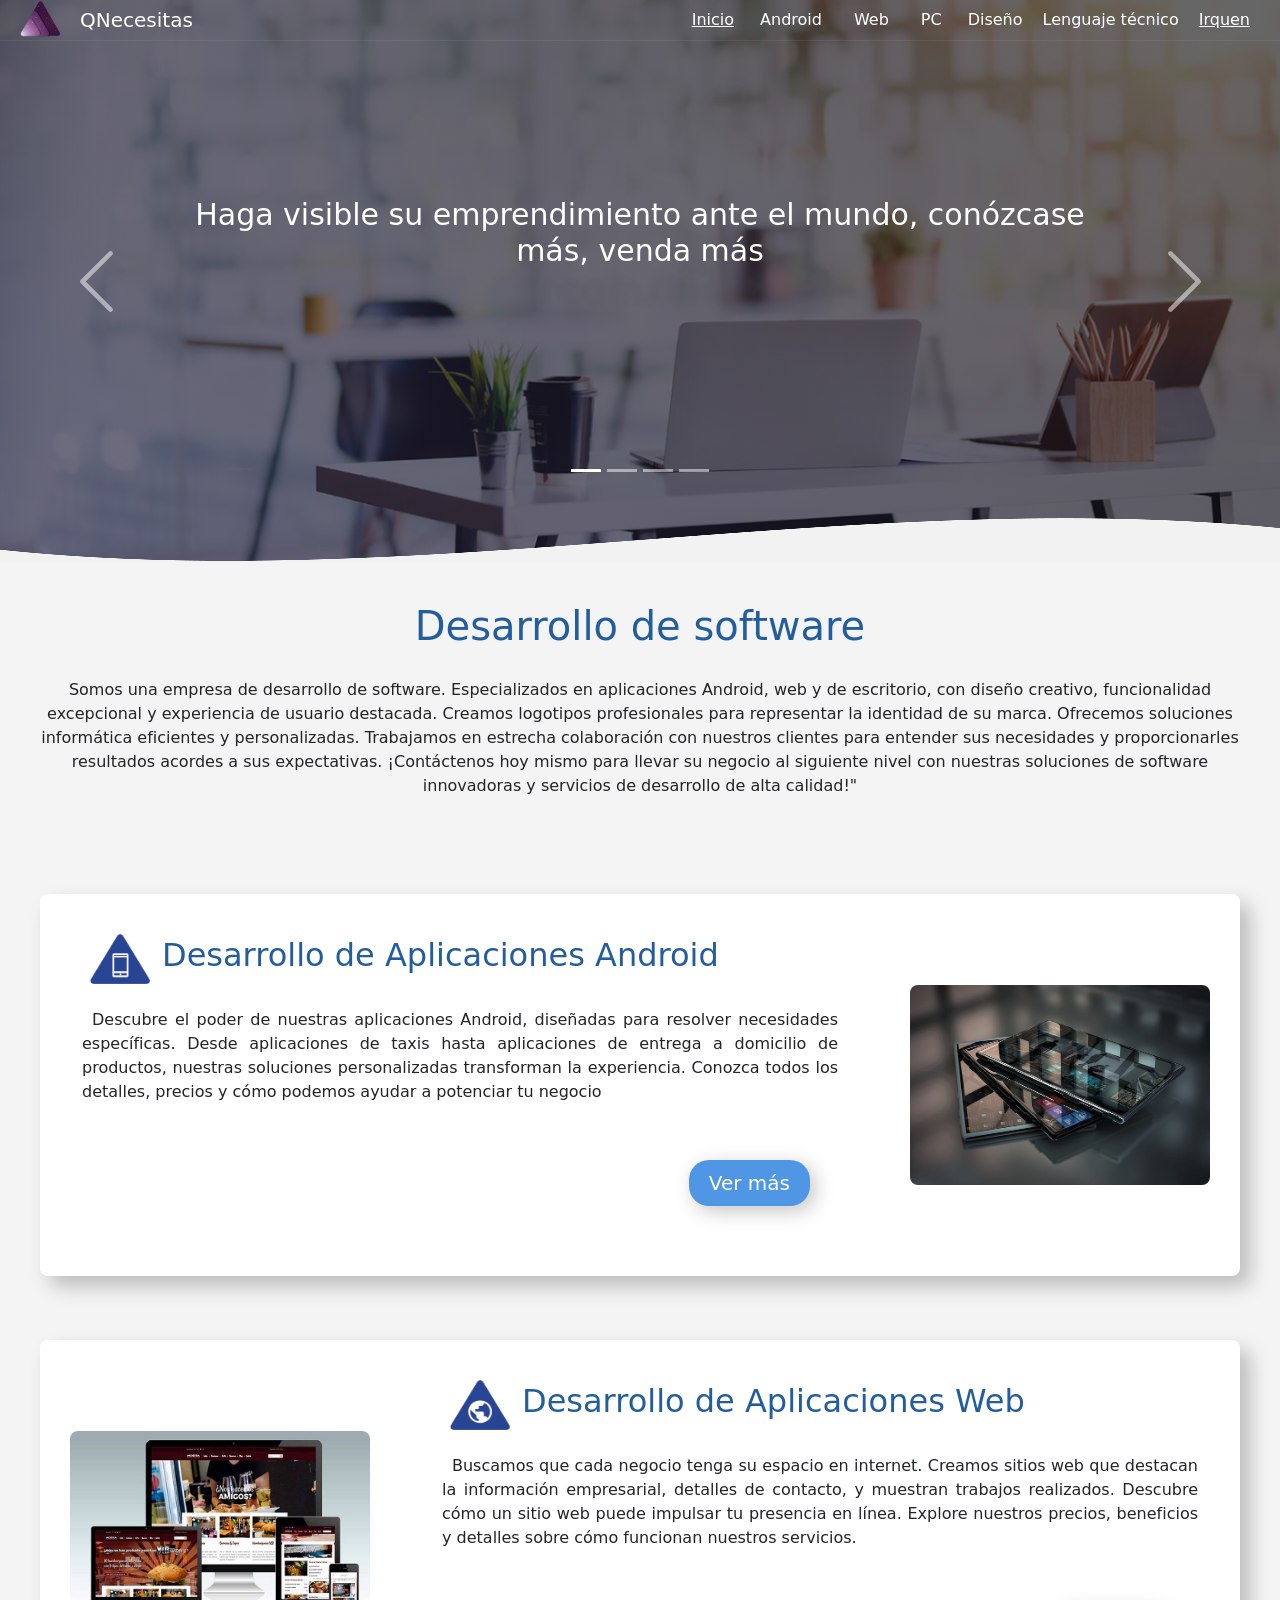
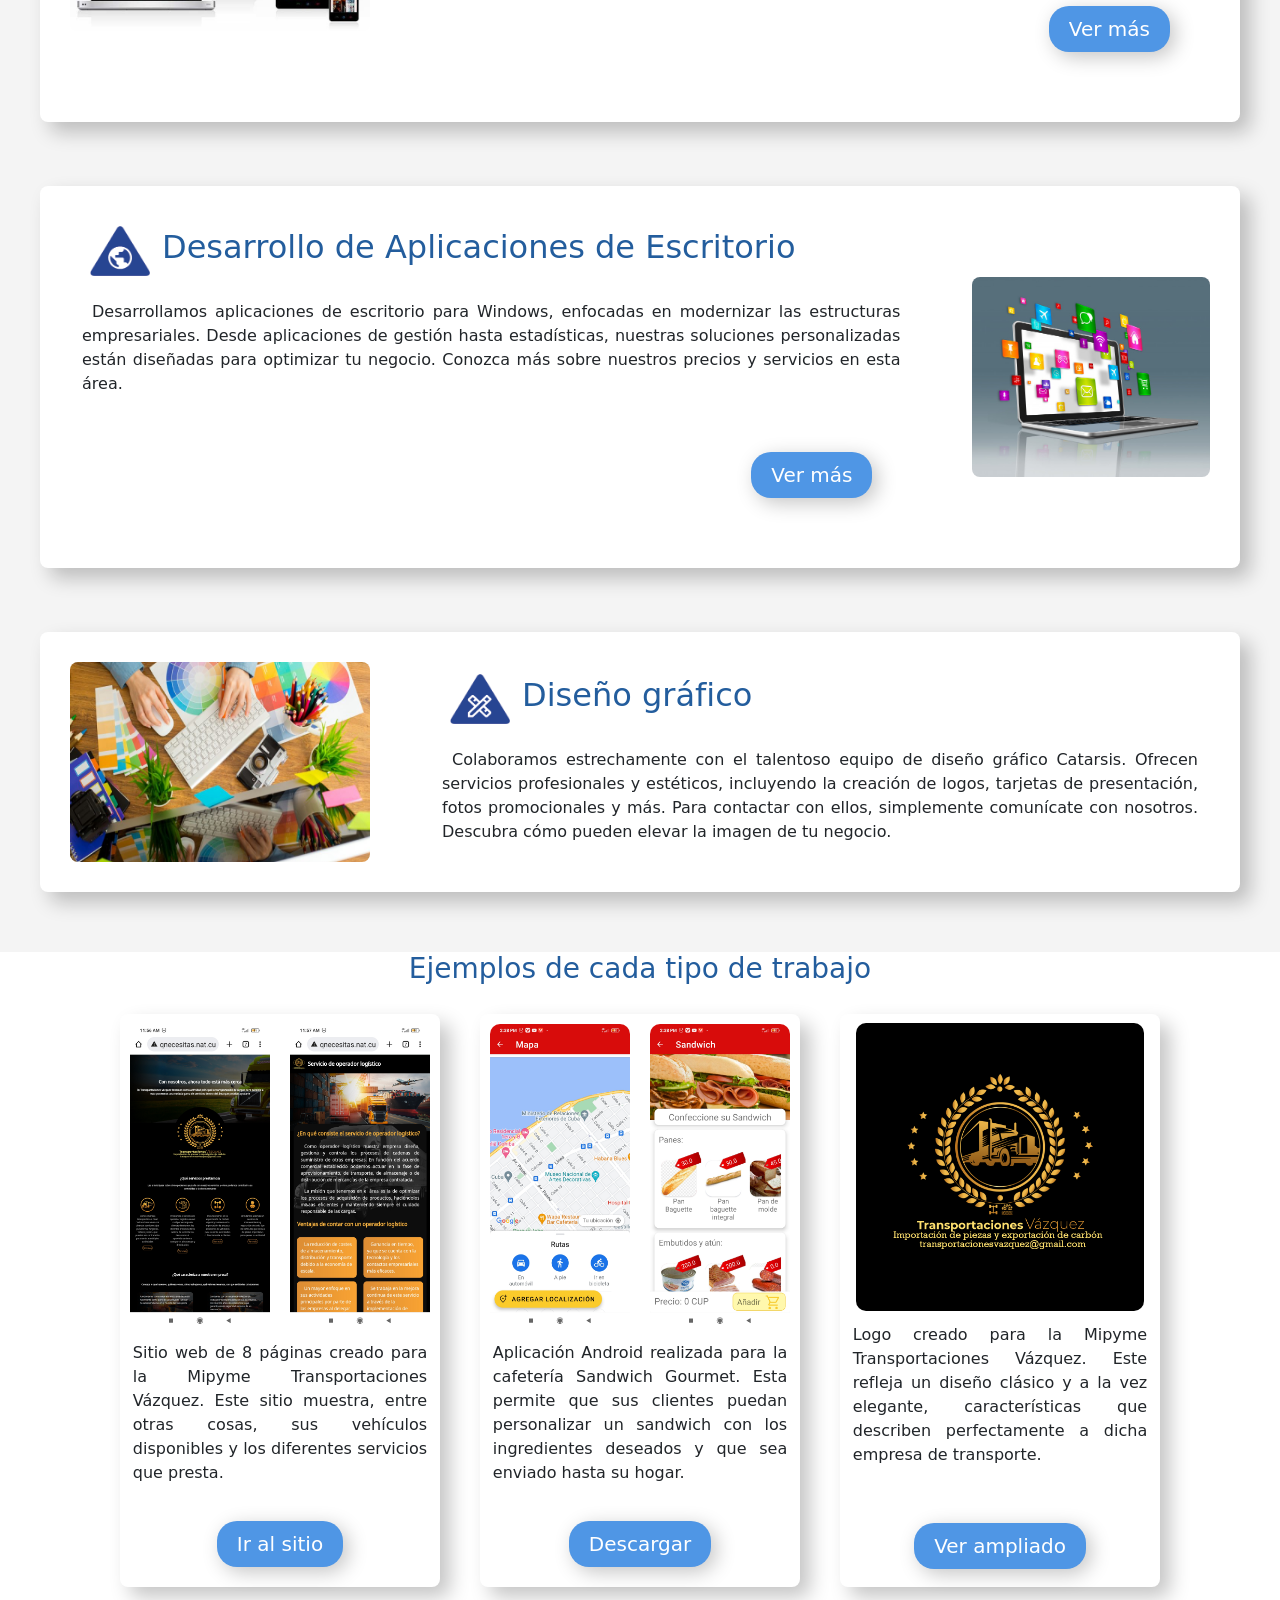
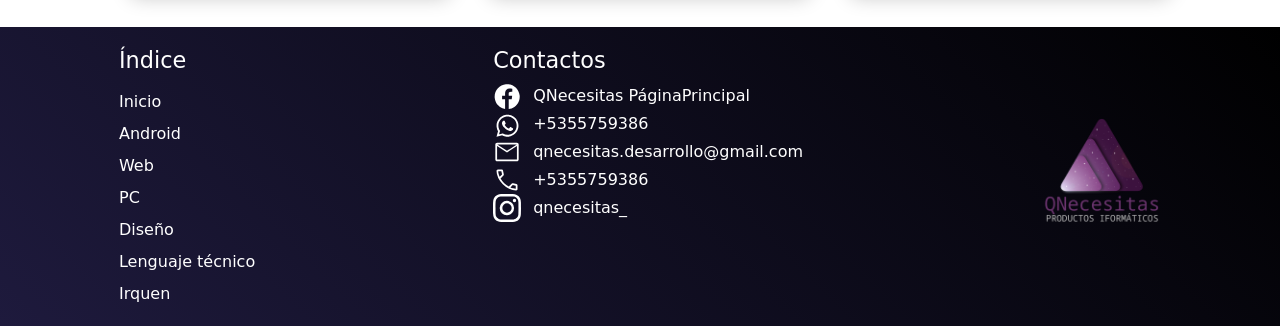
==== commit 9ca0a943: "Merge pull request #1 from IrquenDev/develop-erysnell add navigation link to Irquen" ====
--- a/index.html
+++ b/index.html
@@ -1,543 +1,307 @@
-<!doctype html>
+ <!doctype html>
 <html class="no-js" lang="es">
-  <head>
-    <meta charset="utf-8" />
-    <title>Empresa de desarrollo de software QNecesitas</title>
-    <meta
-      name="description"
-      content="Empresa de desarrollo de software. Especializados en aplicaciones Android, web y de escritorio, con diseño creativo, funcionalidad excepcional y experiencia de usuario destacada. Creamos logotipos profesionales para representar la identidad de su marca. Ofrecemos soluciones inform&aacute;tica eficientes y personalizadas."
-    />
-    <meta name="viewport" content="width=device-width, initial-scale=1" />
-
-    <meta
-      property="og:title"
-      content="Empresa de desarrollo de software QNecesitas"
-    />
-    <meta property="og:type" content="article" />
-    <meta property="og:url" content="https://qnecesitas.nat.cu" />
-    <meta property="og:image" content="" />
-    <meta
-      property="og:description"
-      content="Empresa de desarrollo de software. Especializados en aplicaciones Android, web y de escritorio, con diseño creativo, funcionalidad excepcional y experiencia de usuario destacada. Creamos logotipos profesionales para representar la identidad de su marca. Ofrecemos soluciones inform&aacute;tica eficientes y personalizadas."
-    />
-    <meta name="robots" />
-    <meta
-      property="og:site_name"
-      content="Empresa de desarrollo de software QNecesitas"
-    />
-
-    <link rel="manifest" href="site.webmanifest" />
-    <link rel="apple-touch-icon" href="icon.png" />
-    <!-- Place favicon.ico in the root directory -->
-
-    <link rel="stylesheet" href="css/normalize.css" />
-    <link rel="stylesheet" href="css/main.css" />
-    <link rel="stylesheet" href="css/bootstrap.css" />
-
-    <link rel="preconnect" href="https://fonts.googleapis.com" />
-    <link rel="preconnect" href="https://fonts.gstatic.com" crossorigin />
-    <link
-      href="https://fonts.googleapis.com/css2?family=Roboto:wght@100;300&display=swap"
-      rel="stylesheet"
-    />
-
-    <meta name="theme-color" content="#fafafa" />
-  </head>
-
-  <body>
-    <!--Navigation bar PC------------------------------------------------------------------------->
-    <nav>
-      <div>
-        <img src="icon.png" alt="Logo de la empresa" />
-        <h2 class="nav_titulo">QNecesitas</h2>
-      </div>
-      <div>
-        <a class="nav_web" href="index.html">Inicio</a>
-        <button class="btnOpenAndroid">Android</button>
-        <button class="btnOpenWeb">Web</button>
-        <button class="btnOpenPc">PC</button>
-        <a href="index.html#inicio_diseno">Dise&ntilde;o</a>
-        <a href="technicalLanguage.html">Lenguaje t&eacute;cnico</a>
-      </div>
-      <img
-        class="nav_bar_icon"
-        type="button"
-        data-bs-toggle="offcanvas"
-        data-bs-target="#offcanvasNavigation"
-        src="img/menu_mobile.svg"
-        aria-controls="offcanvasNavigation"
-      />
-    </nav>
-
-    <!--Navigation Bar Cell-->
-    <div
-      class="offcanvas offcanvas-start"
-      tabindex="-1"
-      id="offcanvasNavigation"
-      aria-labelledby="offcanvasNavigationLabel"
-    >
-      <div class="offcanvas-header">
-        <img class="nav_logo" src="icon.png" alt="Logo de la empresa" />
-        <h4>QNecesitas</h4>
-        <img
-          type="button"
-          class="my_btn-close"
-          data-bs-dismiss="offcanvas"
-          aria-label="Close"
-          src="img/close_mobile.svg"
-        />
-      </div>
-      <hr />
-      <div class="offcanvas-body">
-        <ul class="ul-offc">
-          <li class="li-first-canvas">
-            <a class="nav_web" href="index.html">Inicio</a>
-          </li>
-          <li class="btnOpenAndroid"><button>Android</button></li>
-          <li class="btnOpenWeb"><button>Web</button></li>
-          <li class="btnOpenPc"><button>PC</button></li>
-          <li><a href="index.html#inicio_diseno">Dise&ntilde;o</a></li>
-          <li><a href="technicalLanguage.html">Lenguaje t&eacute;cnico</a></li>
-        </ul>
-        <div class="navigationBar_socialMedia">
-          <img
-            class="nav_icon"
-            src="img/faceb_icon.svg"
-            alt="Facebook icon"
-            onclick="
-              location.href =
-                'https://www.facebook.com/qnecesitas.paginaprincipal'
-            "
-          />
-          <img
-            class="nav_icon"
-            src="img/wapp_icon.svg"
-            alt="WhatsApp icon"
-            onclick="
-              location.href = 'https://api.whatsapp.com/send?phone=55759386'
-            "
-          />
-          <img
-            class="nav_icon"
-            src="img/mail_icon.svg"
-            alt="Email icon"
-            onclick="location.href = 'mailto:qnecesitas.desarrollo@gmail.com'"
-          />
-          <img
-            class="nav_icon"
-            src="img/call_icon.svg"
-            alt="Call icon"
-            onclick="location.href = 'tel:+5355759386'"
-          />
-          <img
-            class="nav_icon"
-            src="./img/instagramwhite.svg"
-            alt="intsgramIcon"
-            onclick="
-              location.href =
-                'https://instagram.com/qnecesitas_?igshi=OGQ5ZDc2ODk2ZA=='
-            "
-          />
-        </div>
-      </div>
-    </div>
-
-    <header>
-      <div
-        id="carouselHeaderDark"
-        class="carousel carousel-dark slide"
-        data-bs-ride="carousel"
-      >
-        <div class="carousel-indicators">
-          <div class="carousel-indicators-items">
-            <button
-              type="button"
-              data-bs-target="#carouselHeaderDark"
-              data-bs-slide-to="0"
-              class="active"
-              aria-current="true"
-              aria-label="Slide 1"
-            ></button>
-            <button
-              type="button"
-              data-bs-target="#carouselHeaderDark"
-              data-bs-slide-to="1"
-              aria-label="Slide 2"
-            ></button>
-            <button
-              type="button"
-              data-bs-target="#carouselHeaderDark"
-              data-bs-slide-to="2"
-              aria-label="Slide 3"
-            ></button>
-            <button
-              type="button"
-              data-bs-target="#carouselHeaderDark"
-              data-bs-slide-to="3"
-              aria-label="Slide 4"
-            ></button>
-          </div>
-          <div class="carousel-indicators-changecolor">
-            <img src="img/intercambio.png" alt="intercambio de color" />
-          </div>
-        </div>
-        <div class="carousel-inner">
-          <div class="carousel-item active" data-bs-interval="5000">
-            <img
-              src="img/header4_pc.png"
-              class="d-block w-100"
-              alt="Imagen empresarial"
-            />
-            <div class="carousel-caption d-none d-md-block">
-              <h5>
-                Haga visible su emprendimiento ante el mundo, con&oacute;zcase
-                m&aacute;s, venda m&aacute;s
-              </h5>
-            </div>
-          </div>
-          <div class="carousel-item" data-bs-interval="5000">
-            <img
-              src="img/header2_pc.png"
-              class="d-block w-100"
-              alt="Imagen empresarial"
-            />
-            <div class="carousel-caption d-none d-md-block">
-              <h5>
-                Este sitio web mantiene actualizado nuestros precios y no es por
-                presumir, pero estos son los mejores del mercado
-              </h5>
-            </div>
-          </div>
-          <div class="carousel-item" data-bs-interval="5000">
-            <img
-              src="img/header3_pc.png"
-              class="d-block w-100"
-              alt="Imagen empresarial"
-            />
-            <div class="carousel-caption d-none d-md-block">
-              <h5>
-                Desde Cuba hacia el mundo, nuestros servicios traspasan
-                fronteras para ofrecerte excelencia donde sea que estés
-              </h5>
-            </div>
-          </div>
-          <div class="carousel-item" data-bs-interval="5000">
-            <img
-              src="img/header1_pc.png"
-              class="d-block w-100"
-              alt="Imagen empresarial"
-            />
-            <div class="carousel-caption d-none d-md-block">
-              <h5>
-                Nuestro equipo se dedica incansablemente a buscar la
-                perfecci&oacute;n y ofrecer la m&aacute;xima
-                personalizaci&oacute;n en cada proyecto que emprendemos
-              </h5>
-            </div>
-          </div>
-        </div>
-        <button
-          class="carousel-control-prev"
-          type="button"
-          data-bs-target="#carouselHeaderDark"
-          data-bs-slide="prev"
-        >
-          <span class="carousel-control-prev-icon" aria-hidden="true"></span>
-          <span class="visually-hidden">Previous</span>
-        </button>
-        <button
-          class="carousel-control-next"
-          type="button"
-          data-bs-target="#carouselHeaderDark"
-          data-bs-slide="next"
-        >
-          <span class="carousel-control-next-icon" aria-hidden="true"></span>
-          <span class="visually-hidden">Next</span>
-        </button>
-      </div>
-    </header>
-
-    <!--Explicacion-->
-    <section class="sectExplication">
-      <h1>Desarrollo de software</h1>
-      <p>
-        Somos una empresa de desarrollo de software. Especializados en
-        aplicaciones Android, web y de escritorio, con diseño creativo,
-        funcionalidad excepcional y experiencia de usuario destacada. Creamos
-        logotipos profesionales para representar la identidad de su marca.
-        Ofrecemos soluciones inform&aacute;tica eficientes y personalizadas.
-        Trabajamos en estrecha colaboración con nuestros clientes para entender
-        sus necesidades y proporcionarles resultados acordes a sus expectativas.
-        ¡Cont&aacute;ctenos hoy mismo para llevar su negocio al siguiente nivel
-        con nuestras soluciones de software innovadoras y servicios de
-        desarrollo de alta calidad!"
-      </p>
-    </section>
-
-    <!--Cards-------------------------------------------------------------------------------------------->
-    <section class="sectCards">
-      <!--Aplicaciones Android-->
-      <div class="cardM">
-        <button
-          class="card_btnPhone"
-          onclick="window.location.href = 'DevAndroid.html'"
-        >
-          Ver m&aacute;s
-        </button>
-        <img
-          class="card_image"
-          src="img/card_diseno_android.jpg"
-          alt="Imagen referente al desarrollo Android"
-        />
-        <div class="card_titulo_desc">
-          <div class="card_titulo">
-            <img
-              class="card_icon"
-              src="img/icon_android.png"
-              alt="Icono de desarrollo Android"
-            />
-            <h2>Desarrollo de Aplicaciones Android</h2>
-          </div>
-          <p>
-            Descubre el poder de nuestras aplicaciones Android, diseñadas para
-            resolver necesidades espec&iacute;ficas. Desde aplicaciones de taxis
-            hasta aplicaciones de entrega a domicilio de productos, nuestras
-            soluciones personalizadas transforman la experiencia. Conozca todos
-            los detalles, precios y c&oacute;mo podemos ayudar a potenciar tu
-            negocio
-          </p>
-          <button class="card_btnPC btnOpenAndroid">Ver m&aacute;s</button>
-        </div>
-      </div>
-
-      <!--Sitios web-->
-      <div class="cardM">
-        <button
-          class="card_btnPhone"
-          onclick="window.location.href = 'DevWeb.html'"
-        >
-          Ver m&aacute;s
-        </button>
-        <img
-          class="card_image"
-          src="img/card_diseno_web.jpg"
-          alt="Imagen referente a Sitios Web"
-        />
-        <div class="card_titulo_desc">
-          <div class="card_titulo">
-            <img class="card_icon" src="img/icon_web.png" alt="Icono de web" />
-            <h2>Desarrollo de Aplicaciones Web</h2>
-          </div>
-          <p>
-            Buscamos que cada negocio tenga su espacio en internet. Creamos
-            sitios web que destacan la informaci&oacute;n empresarial, detalles
-            de contacto, y muestran trabajos realizados. Descubre cómo un sitio
-            web puede impulsar tu presencia en l&iacute;nea. Explore nuestros
-            precios, beneficios y detalles sobre c&oacute;mo funcionan nuestros
-            servicios.
-          </p>
-          <button class="card_btnPC btnOpenWeb">Ver m&aacute;s</button>
-        </div>
-      </div>
-
-      <!--Aplicaciones pc-->
-      <div class="cardM">
-        <button
-          class="card_btnPhone"
-          onclick="window.location.href = 'DevPC.html'"
-        >
-          Ver m&aacute;s
-        </button>
-        <img
-          class="card_image"
-          src="img/card_pc.jpg"
-          alt="Imagen referente a aplicaciones de PC"
-        />
-        <div class="card_titulo_desc">
-          <div class="card_titulo">
-            <img
-              class="card_icon"
-              src="img/icon_web.png"
-              alt="Icono de desarrollo para PC"
-            />
-            <h2>Desarrollo de Aplicaciones de Escritorio</h2>
-          </div>
-          <p>
-            Desarrollamos aplicaciones de escritorio para Windows, enfocadas en
-            modernizar las estructuras empresariales. Desde aplicaciones de
-            gesti&oacute;n hasta estad&iacute;sticas, nuestras soluciones
-            personalizadas est&aacute;n diseñadas para optimizar tu negocio.
-            Conozca m&aacute;s sobre nuestros precios y servicios en esta
-            &aacute;rea.
-          </p>
-          <button class="card_btnPC btnOpenPc">Ver m&aacute;s</button>
-        </div>
-      </div>
-
-      <!--Catarsis Design-->
-      <div id="inicio_diseno" class="cardM">
-        <img
-          class="card_image"
-          src="img/card_diseno_grafico.jpg"
-          alt="Imagen referente al diseno grafico"
-        />
-        <div class="card_titulo_desc">
-          <div class="card_titulo">
-            <img
-              class="card_icon"
-              src="img/icon_design.png"
-              alt="Icono de diseno grafico"
-            />
-            <h2>Dise&ntilde;o gr&aacute;fico</h2>
-          </div>
-          <p>
-            Colaboramos estrechamente con el talentoso equipo de diseño
-            gr&aacute;fico Catarsis. Ofrecen servicios profesionales y
-            est&eacute;ticos, incluyendo la creaci&oacute;n de logos, tarjetas
-            de presentaci&oacute;n, fotos promocionales y m&aacute;s. Para
-            contactar con ellos, simplemente comun&iacute;cate con nosotros.
-            Descubra c&oacute;mo pueden elevar la imagen de tu negocio.
-          </p>
-        </div>
-      </div>
-    </section>
-
-    <section class="sectSeoLocal">
-      <h2>Rankings locales</h2>
-      <p>Comparativas locales de empresas de desarrollo de software.</p>
-      <div class="sectSeoLocal_links">
-        <a href="LocalSEOCuba.html"
-          >Top 5 Empresas de Desarrollo de Software en Cuba</a
-        >
-        <a href="LocalSEOHabana.html">
-          Top 5 Empresas de Desarrollo de Software en La Habana
-        </a>
-      </div>
-    </section>
-
-    <section class="sectTrabFinalizados">
-      <h2>Ejemplos de cada tipo de trabajo</h2>
-      <div class="sectTrabFinalizados_cardsZone">
-        <div class="sectTrabFinalizados_card">
-          <div class="sectTrabFinalizados_card_imgs">
-            <img src="img/sitio_transpv1.jpg" alt="foto de proyecto" />
-            <img src="img/sitio_transpv2.jpg" alt="foto de proyecto" />
-          </div>
-          <p>
-            Sitio web de 8 p&aacute;ginas creado para la Mipyme Transportaciones
-            V&aacute;zquez. Este sitio muestra, entre otras cosas, sus
-            veh&iacute;culos disponibles y los diferentes servicios que presta.
-          </p>
-          <button
-            onclick="
-              window.location.href =
-                'http://qnecesitas.nat.cu/TransportacionesVazquez.html'
-            "
-          >
-            Ir al sitio
-          </button>
-        </div>
-
-        <div class="sectTrabFinalizados_card">
-          <div class="sectTrabFinalizados_card_imgs">
-            <img src="img/app_sg1.jpg" alt="foto de proyecto" />
-            <img src="img/app_sg2.jpg" alt="foto de proyecto" />
-          </div>
-          <p>
-            Aplicaci&oacute;n Android realizada para la cafeter&iacute;a
-            Sandwich Gourmet. Esta permite que sus clientes puedan personalizar
-            un sandwich con los ingredientes deseados y que sea enviado hasta su
-            hogar.
-          </p>
-          <button
-            onclick="
-              window.location.href =
-                'http://qnecesitas.nat.cu/SandwichGourmet/SandwichGourmet_v4.1.apk'
-            "
-          >
-            Descargar
-          </button>
-        </div>
-
-        <div class="sectTrabFinalizados_card last-card">
-          <img src="img/logo_transpv.png" alt="foto de proyecto" />
-          <p>
-            Logo creado para la Mipyme Transportaciones V&aacute;zquez. Este
-            refleja un dise&ntilde;o cl&aacute;sico y a la vez elegante,
-            caracter&iacute;sticas que describen perfectamente a dicha empresa
-            de transporte.
-          </p>
-          <button onclick="window.location.href = 'css/img/logo_transpv.png'">
-            Ver ampliado
-          </button>
-        </div>
-      </div>
-    </section>
-
-    <footer id="devPC_footer">
-      <div class="footer_indice">
-        <h3>&Iacute;ndice</h3>
-        <a class="nav_web" href="index.html">Inicio</a>
-        <button class="btnOpenAndroid">Android</button>
-        <button class="btnOpenWeb">Web</button>
-        <button class="btnOpenPc">PC</button>
-        <a href="index.html#inicio_diseno">Dise&ntilde;o</a>
-        <a href="technicalLanguage.html">Lenguaje t&eacute;cnico</a>
-      </div>
-
-      <div class="footer_contacto">
-        <h3>Contactos</h3>
-        <div>
-          <img src="img/faceb_icon.svg" alt="icono de facebook" />
-          <a href="https://www.facebook.com/qnecesitas.paginaprincipal"
-            >QNecesitas P&aacute;ginaPrincipal</a
-          >
-        </div>
-        <div>
-          <img src="img/wapp_icon.svg" alt="icono de wapp" />
-          <a href="https://api.whatsapp.com/send?phone=55759386">+5355759386</a>
-        </div>
-        <div>
-          <img src="img/mail_icon.svg" alt="icono de email" />
-          <a href="mailto:qnecesitas.desarrollo@gmail.com"
-            >qnecesitas.desarrollo@gmail.com</a
-          >
-        </div>
-        <div>
-          <img src="img/call_icon.svg" alt="icono de telefono" />
-          <a href="tel:+5355759386">+5355759386</a>
-        </div>
-        <div>
-          <img src="img/instagramwhite.svg" alt="icono de instagram" />
-          <a href="https://instagram.com/qnecesitas_?igshi=OGQ5ZDc2ODk2ZA=="
-            >qnecesitas_</a
-          >
-        </div>
-      </div>
-
-      <div class="footer_icono">
-        <img src="icon_text.png" />
-      </div>
-    </footer>
-
-    <script src="js/vendor/modernizr-{{MODERNIZR_VERSION}}.min.js"></script>
-    <script src="js/plugins.js"></script>
-    <script src="js/main.js"></script>
-    <script src="php/ColocarVistaHome.php"></script>
-    <script src="js/bootstrap.js"></script>
-
-    <!-- Google Analytics: change UA-XXXXX-Y to be your site's ID. -->
-    <script>
-      window.ga = function () {
-        ga.q.push(arguments);
-      };
-      ga.q = [];
-      ga.l = +new Date();
-      ga("create", "UA-XXXXX-Y", "auto");
-      ga("set", "anonymizeIp", true);
-      ga("set", "transport", "beacon");
-      ga("send", "pageview");
-    </script>
-    <script src="https://www.google-analytics.com/analytics.js" async></script>
-  </body>
+
+<head>
+  <meta charset="utf-8">
+  <title>Empresa de desarrollo de software QNecesitas</title>
+  <meta name="description" content="Empresa de desarrollo de software. Especializados en aplicaciones Android, web y de escritorio, con diseño creativo, funcionalidad excepcional y experiencia de usuario destacada. Creamos logotipos profesionales para representar la identidad de su marca. Ofrecemos soluciones inform&aacute;tica eficientes y personalizadas.">
+  <meta name="viewport" content="width=device-width, initial-scale=1">
+
+  <meta property="og:title" content="Empresa de desarrollo de software QNecesitas">
+  <meta property="og:type" content="article">
+  <meta property="og:url" content="https://qnecesitas.nat.cu">
+  <meta property="og:image" content="">
+  <meta property="og:description" content="Empresa de desarrollo de software. Especializados en aplicaciones Android, web y de escritorio, con diseño creativo, funcionalidad excepcional y experiencia de usuario destacada. Creamos logotipos profesionales para representar la identidad de su marca. Ofrecemos soluciones inform&aacute;tica eficientes y personalizadas.">
+  <meta name="robots">
+  <meta property="og:site_name" content="Empresa de desarrollo de software QNecesitas">
+
+  <link rel="manifest" href="site.webmanifest">
+  <link rel="apple-touch-icon" href="icon.png">
+  <!-- Place favicon.ico in the root directory -->
+
+  <link rel="stylesheet" href="css/normalize.css">
+  <link rel="stylesheet" href="css/main.css">
+  <link rel="stylesheet" href="css/bootstrap.css">
+
+  <link rel="preconnect" href="https://fonts.googleapis.com">
+  <link rel="preconnect" href="https://fonts.gstatic.com" crossorigin>
+  <link href="https://fonts.googleapis.com/css2?family=Roboto:wght@100;300&display=swap" rel="stylesheet">
+
+  <meta name="theme-color" content="#fafafa">
+
+</head>
+
+<body>
+
+<!--Navigation bar PC------------------------------------------------------------------------->
+<nav>
+  <div>
+    <img src="icon.png" alt="Logo de la empresa">
+    <h2 class="nav_titulo">QNecesitas</h2>
+  </div>
+  <div>
+    <a class="nav_web" href="index.html">Inicio</a>
+    <button class="btnOpenAndroid">Android</button>
+    <button class="btnOpenWeb">Web</button>
+    <button class="btnOpenPc">PC</button>
+    <a href="index.html#inicio_diseno">Dise&ntilde;o</a>
+    <a href="technicalLanguage.html">Lenguaje t&eacute;cnico</a>
+    <a class="nav_web" href="https://irquen.com" target="_blank" rel="noreferrer noopener">Irquen</a>
+  </div>
+  <img class="nav_bar_icon" type="button"
+       data-bs-toggle="offcanvas" data-bs-target="#offcanvasNavigation"
+       src="img/menu_mobile.svg" aria-controls="offcanvasNavigation">
+</nav>
+
+
+
+
+<!--Navigation Bar Cell-->
+<div class="offcanvas offcanvas-start" tabindex="-1" id="offcanvasNavigation" aria-labelledby="offcanvasNavigationLabel">
+  <div class="offcanvas-header">
+    <img class="nav_logo" src="icon.png" alt="Logo de la empresa">
+    <h4>QNecesitas</h4>
+    <img type="button" class="my_btn-close" data-bs-dismiss="offcanvas" aria-label="Close" src="img/close_mobile.svg">
+  </div>
+  <hr/>
+  <div class="offcanvas-body">
+    <ul class="ul-offc">
+      <li class="li-first-canvas"><a class="nav_web" href="index.html">Inicio</a></li>
+      <li class="btnOpenAndroid"><button>Android</button></li>
+      <li class="btnOpenWeb"><button>Web</button></li>
+      <li class="btnOpenPc"><button>PC</button></li>
+      <li><a href="index.html#inicio_diseno">Dise&ntilde;o</a></li>
+      <li><a href="technicalLanguage.html">Lenguaje t&eacute;cnico</a>
+    <a class="nav_web" href="https://irquen.com" target="_blank" rel="noreferrer noopener">Irquen</a></li>
+    </ul>
+    <div class="navigationBar_socialMedia">
+      <img class="nav_icon" src="img/faceb_icon.svg" alt="Facebook icon" onclick="location.href='https://www.facebook.com/qnecesitas.paginaprincipal'">
+      <img class="nav_icon" src="img/wapp_icon.svg" alt="WhatsApp icon" onclick="location.href='https://api.whatsapp.com/send?phone=55759386'">
+      <img class="nav_icon" src="img/mail_icon.svg" alt="Email icon" onclick="location.href='mailto:qnecesitas.desarrollo@gmail.com'">
+      <img class="nav_icon" src="img/call_icon.svg" alt="Call icon" onclick="location.href='tel:+5355759386'">
+      <img class="nav_icon" src="./img/instagramwhite.svg" alt="intsgramIcon" onclick="location.href='https://instagram.com/qnecesitas_?igshi=OGQ5ZDc2ODk2ZA=='">
+    </div>
+  </div>
+</div>
+
+
+
+
+
+<header>
+  <div id="carouselHeaderDark" class="carousel carousel-dark slide" data-bs-ride="carousel">
+    <div class="carousel-indicators">
+      <div class="carousel-indicators-items">
+        <button type="button" data-bs-target="#carouselHeaderDark" data-bs-slide-to="0" class="active" aria-current="true" aria-label="Slide 1"></button>
+        <button type="button" data-bs-target="#carouselHeaderDark" data-bs-slide-to="1" aria-label="Slide 2"></button>
+        <button type="button" data-bs-target="#carouselHeaderDark" data-bs-slide-to="2" aria-label="Slide 3"></button>
+        <button type="button" data-bs-target="#carouselHeaderDark" data-bs-slide-to="3" aria-label="Slide 4"></button>
+      </div>
+      <div class="carousel-indicators-changecolor">
+        <img src="img/intercambio.png" alt="intercambio de color">
+      </div>
+    </div>
+    <div class="carousel-inner">
+      <div class="carousel-item active" data-bs-interval="5000">
+        <img src="img/header4_pc.png" class="d-block w-100" alt="Imagen empresarial">
+        <div class="carousel-caption d-none d-md-block">
+          <h5>Haga visible su emprendimiento ante el mundo, con&oacute;zcase m&aacute;s, venda m&aacute;s</h5>
+        </div>
+      </div>
+      <div class="carousel-item" data-bs-interval="5000">
+        <img src="img/header2_pc.png" class="d-block w-100" alt="Imagen empresarial">
+        <div class="carousel-caption d-none d-md-block">
+          <h5>Este sitio web mantiene actualizado nuestros precios y no es por presumir, pero estos son los mejores del mercado</h5>
+        </div>
+      </div>
+      <div class="carousel-item" data-bs-interval="5000">
+        <img src="img/header3_pc.png" class="d-block w-100" alt="Imagen empresarial">
+        <div class="carousel-caption d-none d-md-block">
+          <h5>Desde Cuba hacia el mundo, nuestros servicios traspasan fronteras para ofrecerte excelencia donde sea que estés</h5>
+        </div>
+      </div>
+      <div class="carousel-item" data-bs-interval="5000">
+        <img src="img/header1_pc.png" class="d-block w-100" alt="Imagen empresarial">
+        <div class="carousel-caption d-none d-md-block">
+          <h5>Nuestro equipo se dedica incansablemente a buscar la perfecci&oacute;n y ofrecer la m&aacute;xima personalizaci&oacute;n en cada proyecto que emprendemos</h5>
+        </div>
+      </div>
+    </div>
+    <button class="carousel-control-prev" type="button" data-bs-target="#carouselHeaderDark" data-bs-slide="prev">
+      <span class="carousel-control-prev-icon" aria-hidden="true"></span>
+      <span class="visually-hidden">Previous</span>
+    </button>
+    <button class="carousel-control-next" type="button" data-bs-target="#carouselHeaderDark" data-bs-slide="next">
+      <span class="carousel-control-next-icon" aria-hidden="true"></span>
+      <span class="visually-hidden">Next</span>
+    </button>
+  </div>
+</header>
+
+
+
+
+
+<!--Explicacion-->
+<section class="sectExplication">
+
+  <h1>Desarrollo de software</h1>
+  <p>Somos una empresa de desarrollo de software. Especializados en aplicaciones Android, web y de escritorio, con diseño creativo, funcionalidad excepcional y experiencia de usuario destacada. Creamos logotipos profesionales para representar la identidad de su marca. Ofrecemos soluciones inform&aacute;tica eficientes y personalizadas. Trabajamos en estrecha colaboración con nuestros clientes para entender sus necesidades y proporcionarles resultados acordes a sus expectativas. ¡Cont&aacute;ctenos hoy mismo para llevar su negocio al siguiente nivel con nuestras soluciones de software innovadoras y servicios de desarrollo de alta calidad!"</p>
+
+</section>
+
+
+  <!--Cards-------------------------------------------------------------------------------------------->
+  <section class="sectCards">
+
+    <!--Aplicaciones Android-->
+    <div class="cardM">
+      <button class="card_btnPhone" onclick="window.location.href='DevAndroid.html'">Ver m&aacute;s</button>
+      <img class="card_image" src="img/card_diseno_android.jpg" alt="Imagen referente al desarrollo Android">
+      <div class="card_titulo_desc">
+        <div class="card_titulo">
+          <img class="card_icon" src="img/icon_android.png" alt="Icono de desarrollo Android">
+          <h2>Desarrollo de Aplicaciones Android</h2>
+        </div>
+        <p>Descubre el poder de nuestras aplicaciones Android, diseñadas para resolver necesidades espec&iacute;ficas. Desde aplicaciones de taxis hasta aplicaciones de entrega a domicilio de productos, nuestras soluciones personalizadas transforman la experiencia. Conozca todos los detalles, precios y c&oacute;mo podemos ayudar a potenciar tu negocio</p>
+        <button class="card_btnPC btnOpenAndroid">Ver m&aacute;s</button>
+      </div>
+    </div>
+
+    <!--Sitios web-->
+    <div  class="cardM">
+      <button class="card_btnPhone" onclick="window.location.href='DevWeb.html'">Ver m&aacute;s</button>
+      <img class="card_image" src="img/card_diseno_web.jpg" alt="Imagen referente a Sitios Web">
+      <div class="card_titulo_desc">
+        <div class="card_titulo">
+          <img class="card_icon" src="img/icon_web.png" alt="Icono de web">
+          <h2>Desarrollo de Aplicaciones Web</h2>
+        </div>
+        <p>Buscamos que cada negocio tenga su espacio en internet. Creamos sitios web que destacan la informaci&oacute;n empresarial, detalles de contacto, y muestran trabajos realizados. Descubre cómo un sitio web puede impulsar tu presencia en l&iacute;nea. Explore nuestros precios, beneficios y detalles sobre c&oacute;mo funcionan nuestros servicios.</p>
+        <button  class="card_btnPC btnOpenWeb">Ver m&aacute;s</button>
+      </div>
+    </div>
+
+    <!--Aplicaciones pc-->
+    <div  class="cardM">
+      <button class="card_btnPhone" onclick="window.location.href='DevPC.html'">Ver m&aacute;s</button>
+      <img class="card_image" src="img/card_pc.jpg" alt="Imagen referente a aplicaciones de PC">
+      <div class="card_titulo_desc">
+        <div class="card_titulo">
+          <img class="card_icon" src="img/icon_web.png" alt="Icono de desarrollo para PC">
+          <h2>Desarrollo de Aplicaciones de Escritorio</h2>
+        </div>
+        <p>Desarrollamos aplicaciones de escritorio para Windows, enfocadas en modernizar las estructuras empresariales. Desde aplicaciones de gesti&oacute;n hasta estad&iacute;sticas, nuestras soluciones personalizadas est&aacute;n diseñadas para optimizar tu negocio. Conozca m&aacute;s sobre nuestros precios y servicios en esta &aacute;rea.</p>
+        <button class="card_btnPC btnOpenPc">Ver m&aacute;s</button>
+      </div>
+    </div>
+
+    <!--Catarsis Design-->
+    <div  id="inicio_diseno" class="cardM">
+      <img class="card_image" src="img/card_diseno_grafico.jpg" alt="Imagen referente al diseno grafico">
+      <div class="card_titulo_desc">
+        <div class="card_titulo">
+          <img class="card_icon" src="img/icon_design.png" alt="Icono de diseno grafico">
+          <h2>Dise&ntilde;o gr&aacute;fico</h2>
+        </div>
+        <p>Colaboramos estrechamente con el talentoso equipo de diseño gr&aacute;fico Catarsis. Ofrecen servicios profesionales y est&eacute;ticos, incluyendo la creaci&oacute;n de logos, tarjetas de presentaci&oacute;n, fotos promocionales y m&aacute;s. Para contactar con ellos, simplemente comun&iacute;cate con nosotros. Descubra c&oacute;mo pueden elevar la imagen de tu negocio.</p>
+      </div>
+    </div>
+  </section>
+
+
+
+
+
+  <section class="sectTrabFinalizados">
+    <h2>Ejemplos de cada tipo de trabajo</h2>
+    <div class="sectTrabFinalizados_cardsZone">
+
+      <div class="sectTrabFinalizados_card">
+        <div class="sectTrabFinalizados_card_imgs">
+          <img src="img/sitio_transpv1.jpg" alt="foto de proyecto"/>
+          <img src="img/sitio_transpv2.jpg" alt="foto de proyecto"/>
+        </div>
+        <p>Sitio web de 8 p&aacute;ginas creado para la Mipyme Transportaciones V&aacute;zquez. Este sitio muestra, entre otras cosas, sus veh&iacute;culos disponibles y los diferentes servicios que presta.</p>
+        <button onclick="window.location.href='http://qnecesitas.nat.cu/TransportacionesVazquez.html'">Ir al sitio</button>
+      </div>
+
+      <div class="sectTrabFinalizados_card">
+        <div class="sectTrabFinalizados_card_imgs">
+          <img src="img/app_sg1.jpg" alt="foto de proyecto"/>
+          <img src="img/app_sg2.jpg" alt="foto de proyecto"/>
+        </div>
+        <p>Aplicaci&oacute;n Android realizada para la cafeter&iacute;a Sandwich Gourmet. Esta permite que sus clientes puedan personalizar un sandwich con los ingredientes deseados y que sea enviado hasta su hogar.</p>
+        <button onclick="window.location.href='http://qnecesitas.nat.cu/SandwichGourmet/SandwichGourmet_v4.1.apk'">Descargar</button>
+      </div>
+
+      <div class="sectTrabFinalizados_card last-card">
+        <img src="img/logo_transpv.png" alt="foto de proyecto"/>
+        <p>Logo creado para la Mipyme Transportaciones V&aacute;zquez. Este refleja un dise&ntilde;o cl&aacute;sico y a la vez elegante, caracter&iacute;sticas que describen perfectamente a dicha empresa de transporte.</p>
+        <button onclick="window.location.href='css/img/logo_transpv.png'">Ver ampliado</button>
+      </div>
+
+    </div>
+  </section>
+
+
+
+
+
+<footer id="devPC_footer">
+  <div class="footer_indice">
+    <h3>&Iacute;ndice</h3>
+    <a class="nav_web" href="index.html">Inicio</a>
+    <button class="btnOpenAndroid">Android</button>
+    <button class="btnOpenWeb">Web</button>
+    <button class="btnOpenPc">PC</button>
+    <a href="index.html#inicio_diseno">Dise&ntilde;o</a>
+    <a href="technicalLanguage.html">Lenguaje t&eacute;cnico</a>
+    <a class="nav_web" href="https://irquen.com" target="_blank" rel="noreferrer noopener">Irquen</a>
+  </div>
+
+  <div class="footer_contacto" >
+    <h3>Contactos</h3>
+    <div>
+      <img src="img/faceb_icon.svg" alt="icono de facebook"> 
+      <a href="https://www.facebook.com/qnecesitas.paginaprincipal">QNecesitas P&aacute;ginaPrincipal</a>
+    </div>
+    <div>
+      <img src="img/wapp_icon.svg" alt="icono de wapp">
+      <a href="https://api.whatsapp.com/send?phone=55759386">+5355759386</a>
+    </div>
+    <div>
+      <img src="img/mail_icon.svg" alt="icono de email">
+      <a href="mailto:qnecesitas.desarrollo@gmail.com">qnecesitas.desarrollo@gmail.com</a>
+    </div>
+    <div>
+      <img src="img/call_icon.svg" alt="icono de telefono">
+      <a href="tel:+5355759386">+5355759386</a>
+    </div>
+    <div>
+      <img src="img/instagramwhite.svg" alt="icono de instagram">
+      <a href="https://instagram.com/qnecesitas_?igshi=OGQ5ZDc2ODk2ZA==">qnecesitas_</a>
+    </div>
+  </div >
+
+  <div class="footer_icono">
+    <img src="icon_text.png">
+  </div>
+</footer>
+
+
+  <script src="js/vendor/modernizr-{{MODERNIZR_VERSION}}.min.js"></script>
+  <script src="js/plugins.js"></script>
+  <script src="js/main.js"></script>
+  <script src="php/ColocarVistaHome.php"></script>
+  <script src="js/bootstrap.js"></script>
+
+  <!-- Google Analytics: change UA-XXXXX-Y to be your site's ID. -->
+  <script>
+    window.ga = function () { ga.q.push(arguments) }; ga.q = []; ga.l = +new Date;
+    ga('create', 'UA-XXXXX-Y', 'auto'); ga('set', 'anonymizeIp', true); ga('set', 'transport', 'beacon'); ga('send', 'pageview')
+  </script>
+  <script src="https://www.google-analytics.com/analytics.js" async></script>
+</body>
+
 </html>
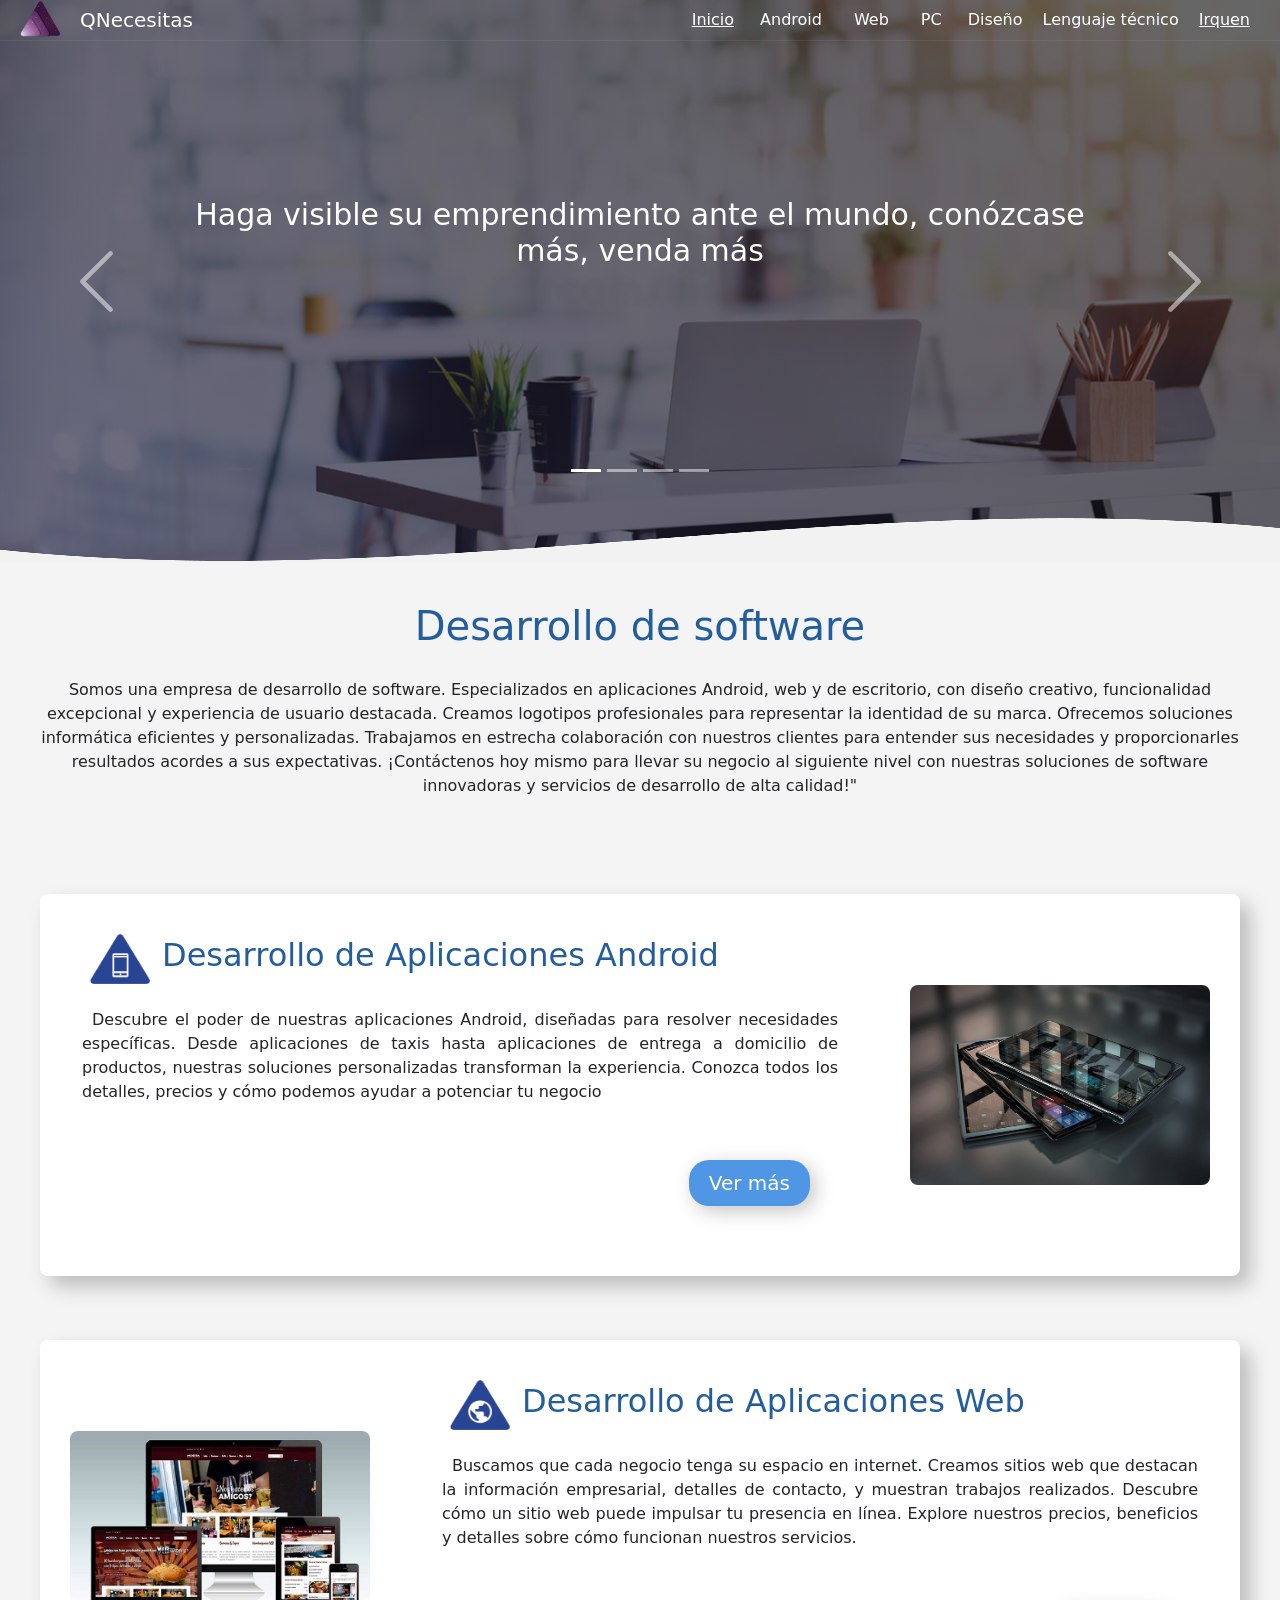
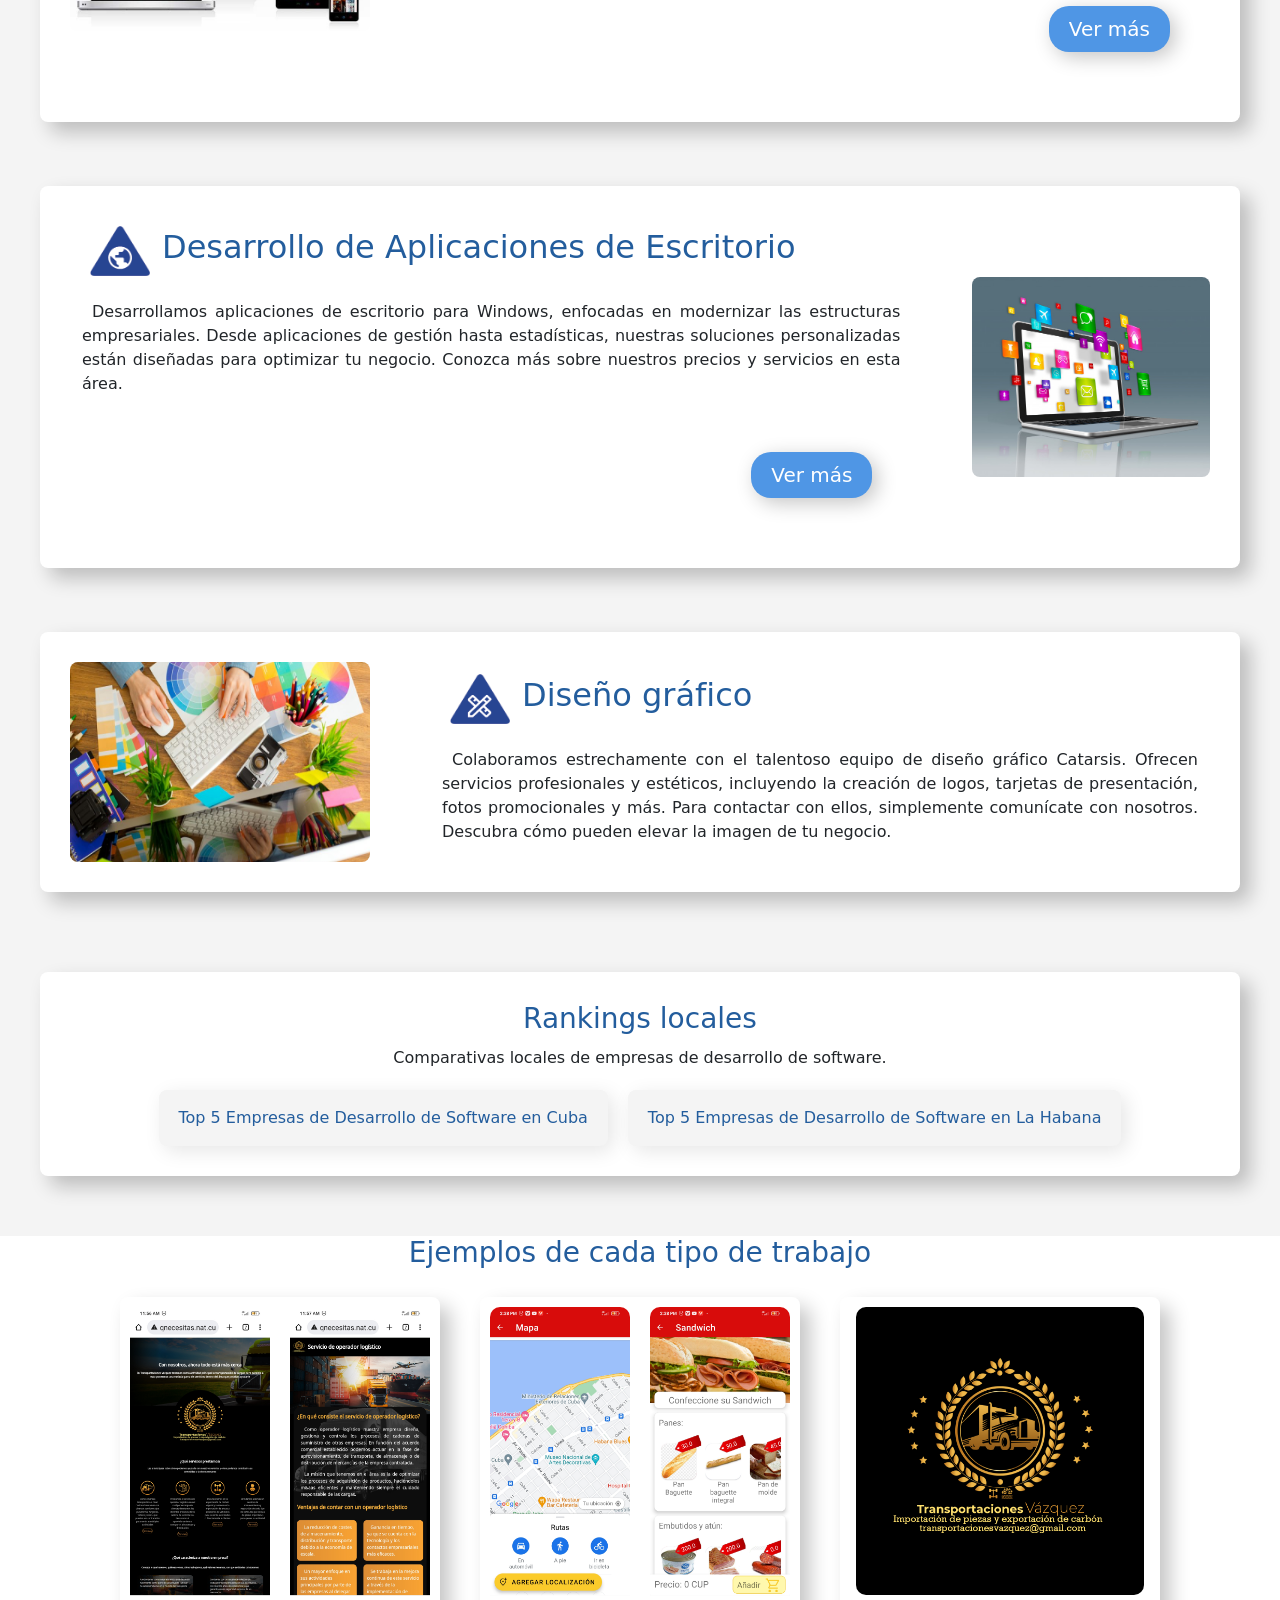
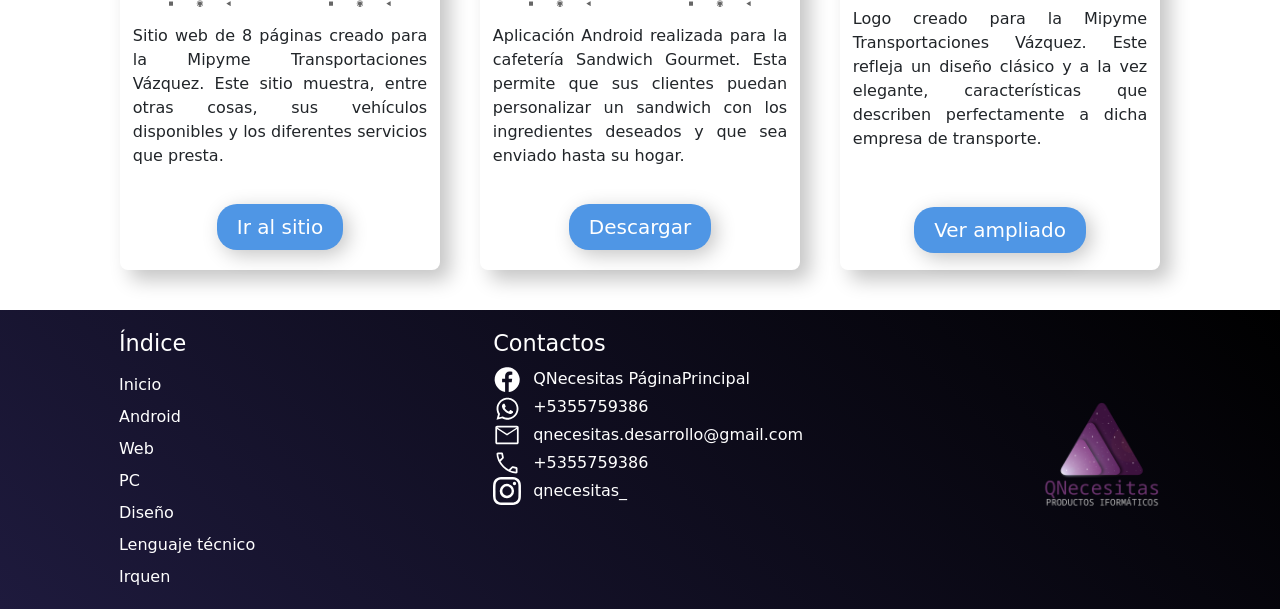
==== commit a1e78cce: "fix: add missing Irquen nav links (conflict resolution) The PR branch had reformatted index.html but" ====
--- a/index.html
+++ b/index.html
@@ -1,307 +1,546 @@
- <!doctype html>
+<!doctype html>
 <html class="no-js" lang="es">
-
-<head>
-  <meta charset="utf-8">
-  <title>Empresa de desarrollo de software QNecesitas</title>
-  <meta name="description" content="Empresa de desarrollo de software. Especializados en aplicaciones Android, web y de escritorio, con diseño creativo, funcionalidad excepcional y experiencia de usuario destacada. Creamos logotipos profesionales para representar la identidad de su marca. Ofrecemos soluciones inform&aacute;tica eficientes y personalizadas.">
-  <meta name="viewport" content="width=device-width, initial-scale=1">
-
-  <meta property="og:title" content="Empresa de desarrollo de software QNecesitas">
-  <meta property="og:type" content="article">
-  <meta property="og:url" content="https://qnecesitas.nat.cu">
-  <meta property="og:image" content="">
-  <meta property="og:description" content="Empresa de desarrollo de software. Especializados en aplicaciones Android, web y de escritorio, con diseño creativo, funcionalidad excepcional y experiencia de usuario destacada. Creamos logotipos profesionales para representar la identidad de su marca. Ofrecemos soluciones inform&aacute;tica eficientes y personalizadas.">
-  <meta name="robots">
-  <meta property="og:site_name" content="Empresa de desarrollo de software QNecesitas">
-
-  <link rel="manifest" href="site.webmanifest">
-  <link rel="apple-touch-icon" href="icon.png">
-  <!-- Place favicon.ico in the root directory -->
-
-  <link rel="stylesheet" href="css/normalize.css">
-  <link rel="stylesheet" href="css/main.css">
-  <link rel="stylesheet" href="css/bootstrap.css">
-
-  <link rel="preconnect" href="https://fonts.googleapis.com">
-  <link rel="preconnect" href="https://fonts.gstatic.com" crossorigin>
-  <link href="https://fonts.googleapis.com/css2?family=Roboto:wght@100;300&display=swap" rel="stylesheet">
-
-  <meta name="theme-color" content="#fafafa">
-
-</head>
-
-<body>
-
-<!--Navigation bar PC------------------------------------------------------------------------->
-<nav>
-  <div>
-    <img src="icon.png" alt="Logo de la empresa">
-    <h2 class="nav_titulo">QNecesitas</h2>
-  </div>
-  <div>
-    <a class="nav_web" href="index.html">Inicio</a>
-    <button class="btnOpenAndroid">Android</button>
-    <button class="btnOpenWeb">Web</button>
-    <button class="btnOpenPc">PC</button>
-    <a href="index.html#inicio_diseno">Dise&ntilde;o</a>
-    <a href="technicalLanguage.html">Lenguaje t&eacute;cnico</a>
-    <a class="nav_web" href="https://irquen.com" target="_blank" rel="noreferrer noopener">Irquen</a>
-  </div>
-  <img class="nav_bar_icon" type="button"
-       data-bs-toggle="offcanvas" data-bs-target="#offcanvasNavigation"
-       src="img/menu_mobile.svg" aria-controls="offcanvasNavigation">
-</nav>
-
-
-
-
-<!--Navigation Bar Cell-->
-<div class="offcanvas offcanvas-start" tabindex="-1" id="offcanvasNavigation" aria-labelledby="offcanvasNavigationLabel">
-  <div class="offcanvas-header">
-    <img class="nav_logo" src="icon.png" alt="Logo de la empresa">
-    <h4>QNecesitas</h4>
-    <img type="button" class="my_btn-close" data-bs-dismiss="offcanvas" aria-label="Close" src="img/close_mobile.svg">
-  </div>
-  <hr/>
-  <div class="offcanvas-body">
-    <ul class="ul-offc">
-      <li class="li-first-canvas"><a class="nav_web" href="index.html">Inicio</a></li>
-      <li class="btnOpenAndroid"><button>Android</button></li>
-      <li class="btnOpenWeb"><button>Web</button></li>
-      <li class="btnOpenPc"><button>PC</button></li>
-      <li><a href="index.html#inicio_diseno">Dise&ntilde;o</a></li>
-      <li><a href="technicalLanguage.html">Lenguaje t&eacute;cnico</a>
-    <a class="nav_web" href="https://irquen.com" target="_blank" rel="noreferrer noopener">Irquen</a></li>
-    </ul>
-    <div class="navigationBar_socialMedia">
-      <img class="nav_icon" src="img/faceb_icon.svg" alt="Facebook icon" onclick="location.href='https://www.facebook.com/qnecesitas.paginaprincipal'">
-      <img class="nav_icon" src="img/wapp_icon.svg" alt="WhatsApp icon" onclick="location.href='https://api.whatsapp.com/send?phone=55759386'">
-      <img class="nav_icon" src="img/mail_icon.svg" alt="Email icon" onclick="location.href='mailto:qnecesitas.desarrollo@gmail.com'">
-      <img class="nav_icon" src="img/call_icon.svg" alt="Call icon" onclick="location.href='tel:+5355759386'">
-      <img class="nav_icon" src="./img/instagramwhite.svg" alt="intsgramIcon" onclick="location.href='https://instagram.com/qnecesitas_?igshi=OGQ5ZDc2ODk2ZA=='">
+  <head>
+    <meta charset="utf-8" />
+    <title>Empresa de desarrollo de software QNecesitas</title>
+    <meta
+      name="description"
+      content="Empresa de desarrollo de software. Especializados en aplicaciones Android, web y de escritorio, con diseño creativo, funcionalidad excepcional y experiencia de usuario destacada. Creamos logotipos profesionales para representar la identidad de su marca. Ofrecemos soluciones inform&aacute;tica eficientes y personalizadas."
+    />
+    <meta name="viewport" content="width=device-width, initial-scale=1" />
+
+    <meta
+      property="og:title"
+      content="Empresa de desarrollo de software QNecesitas"
+    />
+    <meta property="og:type" content="article" />
+    <meta property="og:url" content="https://qnecesitas.nat.cu" />
+    <meta property="og:image" content="" />
+    <meta
+      property="og:description"
+      content="Empresa de desarrollo de software. Especializados en aplicaciones Android, web y de escritorio, con diseño creativo, funcionalidad excepcional y experiencia de usuario destacada. Creamos logotipos profesionales para representar la identidad de su marca. Ofrecemos soluciones inform&aacute;tica eficientes y personalizadas."
+    />
+    <meta name="robots" />
+    <meta
+      property="og:site_name"
+      content="Empresa de desarrollo de software QNecesitas"
+    />
+
+    <link rel="manifest" href="site.webmanifest" />
+    <link rel="apple-touch-icon" href="icon.png" />
+    <!-- Place favicon.ico in the root directory -->
+
+    <link rel="stylesheet" href="css/normalize.css" />
+    <link rel="stylesheet" href="css/main.css" />
+    <link rel="stylesheet" href="css/bootstrap.css" />
+
+    <link rel="preconnect" href="https://fonts.googleapis.com" />
+    <link rel="preconnect" href="https://fonts.gstatic.com" crossorigin />
+    <link
+      href="https://fonts.googleapis.com/css2?family=Roboto:wght@100;300&display=swap"
+      rel="stylesheet"
+    />
+
+    <meta name="theme-color" content="#fafafa" />
+  </head>
+
+  <body>
+    <!--Navigation bar PC------------------------------------------------------------------------->
+    <nav>
+      <div>
+        <img src="icon.png" alt="Logo de la empresa" />
+        <h2 class="nav_titulo">QNecesitas</h2>
+      </div>
+      <div>
+        <a class="nav_web" href="index.html">Inicio</a>
+        <button class="btnOpenAndroid">Android</button>
+        <button class="btnOpenWeb">Web</button>
+        <button class="btnOpenPc">PC</button>
+        <a href="index.html#inicio_diseno">Dise&ntilde;o</a>
+        <a href="technicalLanguage.html">Lenguaje t&eacute;cnico</a>
+        <a class="nav_web" href="https://irquen.com" target="_blank" rel="noreferrer noopener">Irquen</a>
+      </div>
+      <img
+        class="nav_bar_icon"
+        type="button"
+        data-bs-toggle="offcanvas"
+        data-bs-target="#offcanvasNavigation"
+        src="img/menu_mobile.svg"
+        aria-controls="offcanvasNavigation"
+      />
+    </nav>
+
+    <!--Navigation Bar Cell-->
+    <div
+      class="offcanvas offcanvas-start"
+      tabindex="-1"
+      id="offcanvasNavigation"
+      aria-labelledby="offcanvasNavigationLabel"
+    >
+      <div class="offcanvas-header">
+        <img class="nav_logo" src="icon.png" alt="Logo de la empresa" />
+        <h4>QNecesitas</h4>
+        <img
+          type="button"
+          class="my_btn-close"
+          data-bs-dismiss="offcanvas"
+          aria-label="Close"
+          src="img/close_mobile.svg"
+        />
+      </div>
+      <hr />
+      <div class="offcanvas-body">
+        <ul class="ul-offc">
+          <li class="li-first-canvas">
+            <a class="nav_web" href="index.html">Inicio</a>
+          </li>
+          <li class="btnOpenAndroid"><button>Android</button></li>
+          <li class="btnOpenWeb"><button>Web</button></li>
+          <li class="btnOpenPc"><button>PC</button></li>
+          <li><a href="index.html#inicio_diseno">Dise&ntilde;o</a></li>
+          <li><a href="technicalLanguage.html">Lenguaje t&eacute;cnico</a></li>
+          <li><a class="nav_web" href="https://irquen.com" target="_blank" rel="noreferrer noopener">Irquen</a></li>
+        </ul>
+        <div class="navigationBar_socialMedia">
+          <img
+            class="nav_icon"
+            src="img/faceb_icon.svg"
+            alt="Facebook icon"
+            onclick="
+              location.href =
+                'https://www.facebook.com/qnecesitas.paginaprincipal'
+            "
+          />
+          <img
+            class="nav_icon"
+            src="img/wapp_icon.svg"
+            alt="WhatsApp icon"
+            onclick="
+              location.href = 'https://api.whatsapp.com/send?phone=55759386'
+            "
+          />
+          <img
+            class="nav_icon"
+            src="img/mail_icon.svg"
+            alt="Email icon"
+            onclick="location.href = 'mailto:qnecesitas.desarrollo@gmail.com'"
+          />
+          <img
+            class="nav_icon"
+            src="img/call_icon.svg"
+            alt="Call icon"
+            onclick="location.href = 'tel:+5355759386'"
+          />
+          <img
+            class="nav_icon"
+            src="./img/instagramwhite.svg"
+            alt="intsgramIcon"
+            onclick="
+              location.href =
+                'https://instagram.com/qnecesitas_?igshi=OGQ5ZDc2ODk2ZA=='
+            "
+          />
+        </div>
+      </div>
     </div>
-  </div>
-</div>
-
-
-
-
-
-<header>
-  <div id="carouselHeaderDark" class="carousel carousel-dark slide" data-bs-ride="carousel">
-    <div class="carousel-indicators">
-      <div class="carousel-indicators-items">
-        <button type="button" data-bs-target="#carouselHeaderDark" data-bs-slide-to="0" class="active" aria-current="true" aria-label="Slide 1"></button>
-        <button type="button" data-bs-target="#carouselHeaderDark" data-bs-slide-to="1" aria-label="Slide 2"></button>
-        <button type="button" data-bs-target="#carouselHeaderDark" data-bs-slide-to="2" aria-label="Slide 3"></button>
-        <button type="button" data-bs-target="#carouselHeaderDark" data-bs-slide-to="3" aria-label="Slide 4"></button>
-      </div>
-      <div class="carousel-indicators-changecolor">
-        <img src="img/intercambio.png" alt="intercambio de color">
-      </div>
-    </div>
-    <div class="carousel-inner">
-      <div class="carousel-item active" data-bs-interval="5000">
-        <img src="img/header4_pc.png" class="d-block w-100" alt="Imagen empresarial">
-        <div class="carousel-caption d-none d-md-block">
-          <h5>Haga visible su emprendimiento ante el mundo, con&oacute;zcase m&aacute;s, venda m&aacute;s</h5>
-        </div>
-      </div>
-      <div class="carousel-item" data-bs-interval="5000">
-        <img src="img/header2_pc.png" class="d-block w-100" alt="Imagen empresarial">
-        <div class="carousel-caption d-none d-md-block">
-          <h5>Este sitio web mantiene actualizado nuestros precios y no es por presumir, pero estos son los mejores del mercado</h5>
-        </div>
-      </div>
-      <div class="carousel-item" data-bs-interval="5000">
-        <img src="img/header3_pc.png" class="d-block w-100" alt="Imagen empresarial">
-        <div class="carousel-caption d-none d-md-block">
-          <h5>Desde Cuba hacia el mundo, nuestros servicios traspasan fronteras para ofrecerte excelencia donde sea que estés</h5>
-        </div>
-      </div>
-      <div class="carousel-item" data-bs-interval="5000">
-        <img src="img/header1_pc.png" class="d-block w-100" alt="Imagen empresarial">
-        <div class="carousel-caption d-none d-md-block">
-          <h5>Nuestro equipo se dedica incansablemente a buscar la perfecci&oacute;n y ofrecer la m&aacute;xima personalizaci&oacute;n en cada proyecto que emprendemos</h5>
-        </div>
-      </div>
-    </div>
-    <button class="carousel-control-prev" type="button" data-bs-target="#carouselHeaderDark" data-bs-slide="prev">
-      <span class="carousel-control-prev-icon" aria-hidden="true"></span>
-      <span class="visually-hidden">Previous</span>
-    </button>
-    <button class="carousel-control-next" type="button" data-bs-target="#carouselHeaderDark" data-bs-slide="next">
-      <span class="carousel-control-next-icon" aria-hidden="true"></span>
-      <span class="visually-hidden">Next</span>
-    </button>
-  </div>
-</header>
-
-
-
-
-
-<!--Explicacion-->
-<section class="sectExplication">
-
-  <h1>Desarrollo de software</h1>
-  <p>Somos una empresa de desarrollo de software. Especializados en aplicaciones Android, web y de escritorio, con diseño creativo, funcionalidad excepcional y experiencia de usuario destacada. Creamos logotipos profesionales para representar la identidad de su marca. Ofrecemos soluciones inform&aacute;tica eficientes y personalizadas. Trabajamos en estrecha colaboración con nuestros clientes para entender sus necesidades y proporcionarles resultados acordes a sus expectativas. ¡Cont&aacute;ctenos hoy mismo para llevar su negocio al siguiente nivel con nuestras soluciones de software innovadoras y servicios de desarrollo de alta calidad!"</p>
-
-</section>
-
-
-  <!--Cards-------------------------------------------------------------------------------------------->
-  <section class="sectCards">
-
-    <!--Aplicaciones Android-->
-    <div class="cardM">
-      <button class="card_btnPhone" onclick="window.location.href='DevAndroid.html'">Ver m&aacute;s</button>
-      <img class="card_image" src="img/card_diseno_android.jpg" alt="Imagen referente al desarrollo Android">
-      <div class="card_titulo_desc">
-        <div class="card_titulo">
-          <img class="card_icon" src="img/icon_android.png" alt="Icono de desarrollo Android">
-          <h2>Desarrollo de Aplicaciones Android</h2>
-        </div>
-        <p>Descubre el poder de nuestras aplicaciones Android, diseñadas para resolver necesidades espec&iacute;ficas. Desde aplicaciones de taxis hasta aplicaciones de entrega a domicilio de productos, nuestras soluciones personalizadas transforman la experiencia. Conozca todos los detalles, precios y c&oacute;mo podemos ayudar a potenciar tu negocio</p>
-        <button class="card_btnPC btnOpenAndroid">Ver m&aacute;s</button>
-      </div>
-    </div>
-
-    <!--Sitios web-->
-    <div  class="cardM">
-      <button class="card_btnPhone" onclick="window.location.href='DevWeb.html'">Ver m&aacute;s</button>
-      <img class="card_image" src="img/card_diseno_web.jpg" alt="Imagen referente a Sitios Web">
-      <div class="card_titulo_desc">
-        <div class="card_titulo">
-          <img class="card_icon" src="img/icon_web.png" alt="Icono de web">
-          <h2>Desarrollo de Aplicaciones Web</h2>
-        </div>
-        <p>Buscamos que cada negocio tenga su espacio en internet. Creamos sitios web que destacan la informaci&oacute;n empresarial, detalles de contacto, y muestran trabajos realizados. Descubre cómo un sitio web puede impulsar tu presencia en l&iacute;nea. Explore nuestros precios, beneficios y detalles sobre c&oacute;mo funcionan nuestros servicios.</p>
-        <button  class="card_btnPC btnOpenWeb">Ver m&aacute;s</button>
-      </div>
-    </div>
-
-    <!--Aplicaciones pc-->
-    <div  class="cardM">
-      <button class="card_btnPhone" onclick="window.location.href='DevPC.html'">Ver m&aacute;s</button>
-      <img class="card_image" src="img/card_pc.jpg" alt="Imagen referente a aplicaciones de PC">
-      <div class="card_titulo_desc">
-        <div class="card_titulo">
-          <img class="card_icon" src="img/icon_web.png" alt="Icono de desarrollo para PC">
-          <h2>Desarrollo de Aplicaciones de Escritorio</h2>
-        </div>
-        <p>Desarrollamos aplicaciones de escritorio para Windows, enfocadas en modernizar las estructuras empresariales. Desde aplicaciones de gesti&oacute;n hasta estad&iacute;sticas, nuestras soluciones personalizadas est&aacute;n diseñadas para optimizar tu negocio. Conozca m&aacute;s sobre nuestros precios y servicios en esta &aacute;rea.</p>
-        <button class="card_btnPC btnOpenPc">Ver m&aacute;s</button>
-      </div>
-    </div>
-
-    <!--Catarsis Design-->
-    <div  id="inicio_diseno" class="cardM">
-      <img class="card_image" src="img/card_diseno_grafico.jpg" alt="Imagen referente al diseno grafico">
-      <div class="card_titulo_desc">
-        <div class="card_titulo">
-          <img class="card_icon" src="img/icon_design.png" alt="Icono de diseno grafico">
-          <h2>Dise&ntilde;o gr&aacute;fico</h2>
-        </div>
-        <p>Colaboramos estrechamente con el talentoso equipo de diseño gr&aacute;fico Catarsis. Ofrecen servicios profesionales y est&eacute;ticos, incluyendo la creaci&oacute;n de logos, tarjetas de presentaci&oacute;n, fotos promocionales y m&aacute;s. Para contactar con ellos, simplemente comun&iacute;cate con nosotros. Descubra c&oacute;mo pueden elevar la imagen de tu negocio.</p>
-      </div>
-    </div>
-  </section>
-
-
-
-
-
-  <section class="sectTrabFinalizados">
-    <h2>Ejemplos de cada tipo de trabajo</h2>
-    <div class="sectTrabFinalizados_cardsZone">
-
-      <div class="sectTrabFinalizados_card">
-        <div class="sectTrabFinalizados_card_imgs">
-          <img src="img/sitio_transpv1.jpg" alt="foto de proyecto"/>
-          <img src="img/sitio_transpv2.jpg" alt="foto de proyecto"/>
-        </div>
-        <p>Sitio web de 8 p&aacute;ginas creado para la Mipyme Transportaciones V&aacute;zquez. Este sitio muestra, entre otras cosas, sus veh&iacute;culos disponibles y los diferentes servicios que presta.</p>
-        <button onclick="window.location.href='http://qnecesitas.nat.cu/TransportacionesVazquez.html'">Ir al sitio</button>
-      </div>
-
-      <div class="sectTrabFinalizados_card">
-        <div class="sectTrabFinalizados_card_imgs">
-          <img src="img/app_sg1.jpg" alt="foto de proyecto"/>
-          <img src="img/app_sg2.jpg" alt="foto de proyecto"/>
-        </div>
-        <p>Aplicaci&oacute;n Android realizada para la cafeter&iacute;a Sandwich Gourmet. Esta permite que sus clientes puedan personalizar un sandwich con los ingredientes deseados y que sea enviado hasta su hogar.</p>
-        <button onclick="window.location.href='http://qnecesitas.nat.cu/SandwichGourmet/SandwichGourmet_v4.1.apk'">Descargar</button>
-      </div>
-
-      <div class="sectTrabFinalizados_card last-card">
-        <img src="img/logo_transpv.png" alt="foto de proyecto"/>
-        <p>Logo creado para la Mipyme Transportaciones V&aacute;zquez. Este refleja un dise&ntilde;o cl&aacute;sico y a la vez elegante, caracter&iacute;sticas que describen perfectamente a dicha empresa de transporte.</p>
-        <button onclick="window.location.href='css/img/logo_transpv.png'">Ver ampliado</button>
-      </div>
-
-    </div>
-  </section>
-
-
-
-
-
-<footer id="devPC_footer">
-  <div class="footer_indice">
-    <h3>&Iacute;ndice</h3>
-    <a class="nav_web" href="index.html">Inicio</a>
-    <button class="btnOpenAndroid">Android</button>
-    <button class="btnOpenWeb">Web</button>
-    <button class="btnOpenPc">PC</button>
-    <a href="index.html#inicio_diseno">Dise&ntilde;o</a>
-    <a href="technicalLanguage.html">Lenguaje t&eacute;cnico</a>
-    <a class="nav_web" href="https://irquen.com" target="_blank" rel="noreferrer noopener">Irquen</a>
-  </div>
-
-  <div class="footer_contacto" >
-    <h3>Contactos</h3>
-    <div>
-      <img src="img/faceb_icon.svg" alt="icono de facebook"> 
-      <a href="https://www.facebook.com/qnecesitas.paginaprincipal">QNecesitas P&aacute;ginaPrincipal</a>
-    </div>
-    <div>
-      <img src="img/wapp_icon.svg" alt="icono de wapp">
-      <a href="https://api.whatsapp.com/send?phone=55759386">+5355759386</a>
-    </div>
-    <div>
-      <img src="img/mail_icon.svg" alt="icono de email">
-      <a href="mailto:qnecesitas.desarrollo@gmail.com">qnecesitas.desarrollo@gmail.com</a>
-    </div>
-    <div>
-      <img src="img/call_icon.svg" alt="icono de telefono">
-      <a href="tel:+5355759386">+5355759386</a>
-    </div>
-    <div>
-      <img src="img/instagramwhite.svg" alt="icono de instagram">
-      <a href="https://instagram.com/qnecesitas_?igshi=OGQ5ZDc2ODk2ZA==">qnecesitas_</a>
-    </div>
-  </div >
-
-  <div class="footer_icono">
-    <img src="icon_text.png">
-  </div>
-</footer>
-
-
-  <script src="js/vendor/modernizr-{{MODERNIZR_VERSION}}.min.js"></script>
-  <script src="js/plugins.js"></script>
-  <script src="js/main.js"></script>
-  <script src="php/ColocarVistaHome.php"></script>
-  <script src="js/bootstrap.js"></script>
-
-  <!-- Google Analytics: change UA-XXXXX-Y to be your site's ID. -->
-  <script>
-    window.ga = function () { ga.q.push(arguments) }; ga.q = []; ga.l = +new Date;
-    ga('create', 'UA-XXXXX-Y', 'auto'); ga('set', 'anonymizeIp', true); ga('set', 'transport', 'beacon'); ga('send', 'pageview')
-  </script>
-  <script src="https://www.google-analytics.com/analytics.js" async></script>
-</body>
-
+
+    <header>
+      <div
+        id="carouselHeaderDark"
+        class="carousel carousel-dark slide"
+        data-bs-ride="carousel"
+      >
+        <div class="carousel-indicators">
+          <div class="carousel-indicators-items">
+            <button
+              type="button"
+              data-bs-target="#carouselHeaderDark"
+              data-bs-slide-to="0"
+              class="active"
+              aria-current="true"
+              aria-label="Slide 1"
+            ></button>
+            <button
+              type="button"
+              data-bs-target="#carouselHeaderDark"
+              data-bs-slide-to="1"
+              aria-label="Slide 2"
+            ></button>
+            <button
+              type="button"
+              data-bs-target="#carouselHeaderDark"
+              data-bs-slide-to="2"
+              aria-label="Slide 3"
+            ></button>
+            <button
+              type="button"
+              data-bs-target="#carouselHeaderDark"
+              data-bs-slide-to="3"
+              aria-label="Slide 4"
+            ></button>
+          </div>
+          <div class="carousel-indicators-changecolor">
+            <img src="img/intercambio.png" alt="intercambio de color" />
+          </div>
+        </div>
+        <div class="carousel-inner">
+          <div class="carousel-item active" data-bs-interval="5000">
+            <img
+              src="img/header4_pc.png"
+              class="d-block w-100"
+              alt="Imagen empresarial"
+            />
+            <div class="carousel-caption d-none d-md-block">
+              <h5>
+                Haga visible su emprendimiento ante el mundo, con&oacute;zcase
+                m&aacute;s, venda m&aacute;s
+              </h5>
+            </div>
+          </div>
+          <div class="carousel-item" data-bs-interval="5000">
+            <img
+              src="img/header2_pc.png"
+              class="d-block w-100"
+              alt="Imagen empresarial"
+            />
+            <div class="carousel-caption d-none d-md-block">
+              <h5>
+                Este sitio web mantiene actualizado nuestros precios y no es por
+                presumir, pero estos son los mejores del mercado
+              </h5>
+            </div>
+          </div>
+          <div class="carousel-item" data-bs-interval="5000">
+            <img
+              src="img/header3_pc.png"
+              class="d-block w-100"
+              alt="Imagen empresarial"
+            />
+            <div class="carousel-caption d-none d-md-block">
+              <h5>
+                Desde Cuba hacia el mundo, nuestros servicios traspasan
+                fronteras para ofrecerte excelencia donde sea que estés
+              </h5>
+            </div>
+          </div>
+          <div class="carousel-item" data-bs-interval="5000">
+            <img
+              src="img/header1_pc.png"
+              class="d-block w-100"
+              alt="Imagen empresarial"
+            />
+            <div class="carousel-caption d-none d-md-block">
+              <h5>
+                Nuestro equipo se dedica incansablemente a buscar la
+                perfecci&oacute;n y ofrecer la m&aacute;xima
+                personalizaci&oacute;n en cada proyecto que emprendemos
+              </h5>
+            </div>
+          </div>
+        </div>
+        <button
+          class="carousel-control-prev"
+          type="button"
+          data-bs-target="#carouselHeaderDark"
+          data-bs-slide="prev"
+        >
+          <span class="carousel-control-prev-icon" aria-hidden="true"></span>
+          <span class="visually-hidden">Previous</span>
+        </button>
+        <button
+          class="carousel-control-next"
+          type="button"
+          data-bs-target="#carouselHeaderDark"
+          data-bs-slide="next"
+        >
+          <span class="carousel-control-next-icon" aria-hidden="true"></span>
+          <span class="visually-hidden">Next</span>
+        </button>
+      </div>
+    </header>
+
+    <!--Explicacion-->
+    <section class="sectExplication">
+      <h1>Desarrollo de software</h1>
+      <p>
+        Somos una empresa de desarrollo de software. Especializados en
+        aplicaciones Android, web y de escritorio, con diseño creativo,
+        funcionalidad excepcional y experiencia de usuario destacada. Creamos
+        logotipos profesionales para representar la identidad de su marca.
+        Ofrecemos soluciones inform&aacute;tica eficientes y personalizadas.
+        Trabajamos en estrecha colaboración con nuestros clientes para entender
+        sus necesidades y proporcionarles resultados acordes a sus expectativas.
+        ¡Cont&aacute;ctenos hoy mismo para llevar su negocio al siguiente nivel
+        con nuestras soluciones de software innovadoras y servicios de
+        desarrollo de alta calidad!"
+      </p>
+    </section>
+
+    <!--Cards-------------------------------------------------------------------------------------------->
+    <section class="sectCards">
+      <!--Aplicaciones Android-->
+      <div class="cardM">
+        <button
+          class="card_btnPhone"
+          onclick="window.location.href = 'DevAndroid.html'"
+        >
+          Ver m&aacute;s
+        </button>
+        <img
+          class="card_image"
+          src="img/card_diseno_android.jpg"
+          alt="Imagen referente al desarrollo Android"
+        />
+        <div class="card_titulo_desc">
+          <div class="card_titulo">
+            <img
+              class="card_icon"
+              src="img/icon_android.png"
+              alt="Icono de desarrollo Android"
+            />
+            <h2>Desarrollo de Aplicaciones Android</h2>
+          </div>
+          <p>
+            Descubre el poder de nuestras aplicaciones Android, diseñadas para
+            resolver necesidades espec&iacute;ficas. Desde aplicaciones de taxis
+            hasta aplicaciones de entrega a domicilio de productos, nuestras
+            soluciones personalizadas transforman la experiencia. Conozca todos
+            los detalles, precios y c&oacute;mo podemos ayudar a potenciar tu
+            negocio
+          </p>
+          <button class="card_btnPC btnOpenAndroid">Ver m&aacute;s</button>
+        </div>
+      </div>
+
+      <!--Sitios web-->
+      <div class="cardM">
+        <button
+          class="card_btnPhone"
+          onclick="window.location.href = 'DevWeb.html'"
+        >
+          Ver m&aacute;s
+        </button>
+        <img
+          class="card_image"
+          src="img/card_diseno_web.jpg"
+          alt="Imagen referente a Sitios Web"
+        />
+        <div class="card_titulo_desc">
+          <div class="card_titulo">
+            <img class="card_icon" src="img/icon_web.png" alt="Icono de web" />
+            <h2>Desarrollo de Aplicaciones Web</h2>
+          </div>
+          <p>
+            Buscamos que cada negocio tenga su espacio en internet. Creamos
+            sitios web que destacan la informaci&oacute;n empresarial, detalles
+            de contacto, y muestran trabajos realizados. Descubre cómo un sitio
+            web puede impulsar tu presencia en l&iacute;nea. Explore nuestros
+            precios, beneficios y detalles sobre c&oacute;mo funcionan nuestros
+            servicios.
+          </p>
+          <button class="card_btnPC btnOpenWeb">Ver m&aacute;s</button>
+        </div>
+      </div>
+
+      <!--Aplicaciones pc-->
+      <div class="cardM">
+        <button
+          class="card_btnPhone"
+          onclick="window.location.href = 'DevPC.html'"
+        >
+          Ver m&aacute;s
+        </button>
+        <img
+          class="card_image"
+          src="img/card_pc.jpg"
+          alt="Imagen referente a aplicaciones de PC"
+        />
+        <div class="card_titulo_desc">
+          <div class="card_titulo">
+            <img
+              class="card_icon"
+              src="img/icon_web.png"
+              alt="Icono de desarrollo para PC"
+            />
+            <h2>Desarrollo de Aplicaciones de Escritorio</h2>
+          </div>
+          <p>
+            Desarrollamos aplicaciones de escritorio para Windows, enfocadas en
+            modernizar las estructuras empresariales. Desde aplicaciones de
+            gesti&oacute;n hasta estad&iacute;sticas, nuestras soluciones
+            personalizadas est&aacute;n diseñadas para optimizar tu negocio.
+            Conozca m&aacute;s sobre nuestros precios y servicios en esta
+            &aacute;rea.
+          </p>
+          <button class="card_btnPC btnOpenPc">Ver m&aacute;s</button>
+        </div>
+      </div>
+
+      <!--Catarsis Design-->
+      <div id="inicio_diseno" class="cardM">
+        <img
+          class="card_image"
+          src="img/card_diseno_grafico.jpg"
+          alt="Imagen referente al diseno grafico"
+        />
+        <div class="card_titulo_desc">
+          <div class="card_titulo">
+            <img
+              class="card_icon"
+              src="img/icon_design.png"
+              alt="Icono de diseno grafico"
+            />
+            <h2>Dise&ntilde;o gr&aacute;fico</h2>
+          </div>
+          <p>
+            Colaboramos estrechamente con el talentoso equipo de diseño
+            gr&aacute;fico Catarsis. Ofrecen servicios profesionales y
+            est&eacute;ticos, incluyendo la creaci&oacute;n de logos, tarjetas
+            de presentaci&oacute;n, fotos promocionales y m&aacute;s. Para
+            contactar con ellos, simplemente comun&iacute;cate con nosotros.
+            Descubra c&oacute;mo pueden elevar la imagen de tu negocio.
+          </p>
+        </div>
+      </div>
+    </section>
+
+    <section class="sectSeoLocal">
+      <h2>Rankings locales</h2>
+      <p>Comparativas locales de empresas de desarrollo de software.</p>
+      <div class="sectSeoLocal_links">
+        <a href="LocalSEOCuba.html"
+          >Top 5 Empresas de Desarrollo de Software en Cuba</a
+        >
+        <a href="LocalSEOHabana.html">
+          Top 5 Empresas de Desarrollo de Software en La Habana
+        </a>
+      </div>
+    </section>
+
+    <section class="sectTrabFinalizados">
+      <h2>Ejemplos de cada tipo de trabajo</h2>
+      <div class="sectTrabFinalizados_cardsZone">
+        <div class="sectTrabFinalizados_card">
+          <div class="sectTrabFinalizados_card_imgs">
+            <img src="img/sitio_transpv1.jpg" alt="foto de proyecto" />
+            <img src="img/sitio_transpv2.jpg" alt="foto de proyecto" />
+          </div>
+          <p>
+            Sitio web de 8 p&aacute;ginas creado para la Mipyme Transportaciones
+            V&aacute;zquez. Este sitio muestra, entre otras cosas, sus
+            veh&iacute;culos disponibles y los diferentes servicios que presta.
+          </p>
+          <button
+            onclick="
+              window.location.href =
+                'http://qnecesitas.nat.cu/TransportacionesVazquez.html'
+            "
+          >
+            Ir al sitio
+          </button>
+        </div>
+
+        <div class="sectTrabFinalizados_card">
+          <div class="sectTrabFinalizados_card_imgs">
+            <img src="img/app_sg1.jpg" alt="foto de proyecto" />
+            <img src="img/app_sg2.jpg" alt="foto de proyecto" />
+          </div>
+          <p>
+            Aplicaci&oacute;n Android realizada para la cafeter&iacute;a
+            Sandwich Gourmet. Esta permite que sus clientes puedan personalizar
+            un sandwich con los ingredientes deseados y que sea enviado hasta su
+            hogar.
+          </p>
+          <button
+            onclick="
+              window.location.href =
+                'http://qnecesitas.nat.cu/SandwichGourmet/SandwichGourmet_v4.1.apk'
+            "
+          >
+            Descargar
+          </button>
+        </div>
+
+        <div class="sectTrabFinalizados_card last-card">
+          <img src="img/logo_transpv.png" alt="foto de proyecto" />
+          <p>
+            Logo creado para la Mipyme Transportaciones V&aacute;zquez. Este
+            refleja un dise&ntilde;o cl&aacute;sico y a la vez elegante,
+            caracter&iacute;sticas que describen perfectamente a dicha empresa
+            de transporte.
+          </p>
+          <button onclick="window.location.href = 'css/img/logo_transpv.png'">
+            Ver ampliado
+          </button>
+        </div>
+      </div>
+    </section>
+
+    <footer id="devPC_footer">
+      <div class="footer_indice">
+        <h3>&Iacute;ndice</h3>
+        <a class="nav_web" href="index.html">Inicio</a>
+        <button class="btnOpenAndroid">Android</button>
+        <button class="btnOpenWeb">Web</button>
+        <button class="btnOpenPc">PC</button>
+        <a href="index.html#inicio_diseno">Dise&ntilde;o</a>
+        <a href="technicalLanguage.html">Lenguaje t&eacute;cnico</a>
+        <a class="nav_web" href="https://irquen.com" target="_blank" rel="noreferrer noopener">Irquen</a>
+      </div>
+
+      <div class="footer_contacto">
+        <h3>Contactos</h3>
+        <div>
+          <img src="img/faceb_icon.svg" alt="icono de facebook" />
+          <a href="https://www.facebook.com/qnecesitas.paginaprincipal"
+            >QNecesitas P&aacute;ginaPrincipal</a
+          >
+        </div>
+        <div>
+          <img src="img/wapp_icon.svg" alt="icono de wapp" />
+          <a href="https://api.whatsapp.com/send?phone=55759386">+5355759386</a>
+        </div>
+        <div>
+          <img src="img/mail_icon.svg" alt="icono de email" />
+          <a href="mailto:qnecesitas.desarrollo@gmail.com"
+            >qnecesitas.desarrollo@gmail.com</a
+          >
+        </div>
+        <div>
+          <img src="img/call_icon.svg" alt="icono de telefono" />
+          <a href="tel:+5355759386">+5355759386</a>
+        </div>
+        <div>
+          <img src="img/instagramwhite.svg" alt="icono de instagram" />
+          <a href="https://instagram.com/qnecesitas_?igshi=OGQ5ZDc2ODk2ZA=="
+            >qnecesitas_</a
+          >
+        </div>
+      </div>
+
+      <div class="footer_icono">
+        <img src="icon_text.png" />
+      </div>
+    </footer>
+
+    <script src="js/vendor/modernizr-{{MODERNIZR_VERSION}}.min.js"></script>
+    <script src="js/plugins.js"></script>
+    <script src="js/main.js"></script>
+    <script src="php/ColocarVistaHome.php"></script>
+    <script src="js/bootstrap.js"></script>
+
+    <!-- Google Analytics: change UA-XXXXX-Y to be your site's ID. -->
+    <script>
+      window.ga = function () {
+        ga.q.push(arguments);
+      };
+      ga.q = [];
+      ga.l = +new Date();
+      ga("create", "UA-XXXXX-Y", "auto");
+      ga("set", "anonymizeIp", true);
+      ga("set", "transport", "beacon");
+      ga("send", "pageview");
+    </script>
+    <script src="https://www.google-analytics.com/analytics.js" async></script>
+  </body>
 </html>
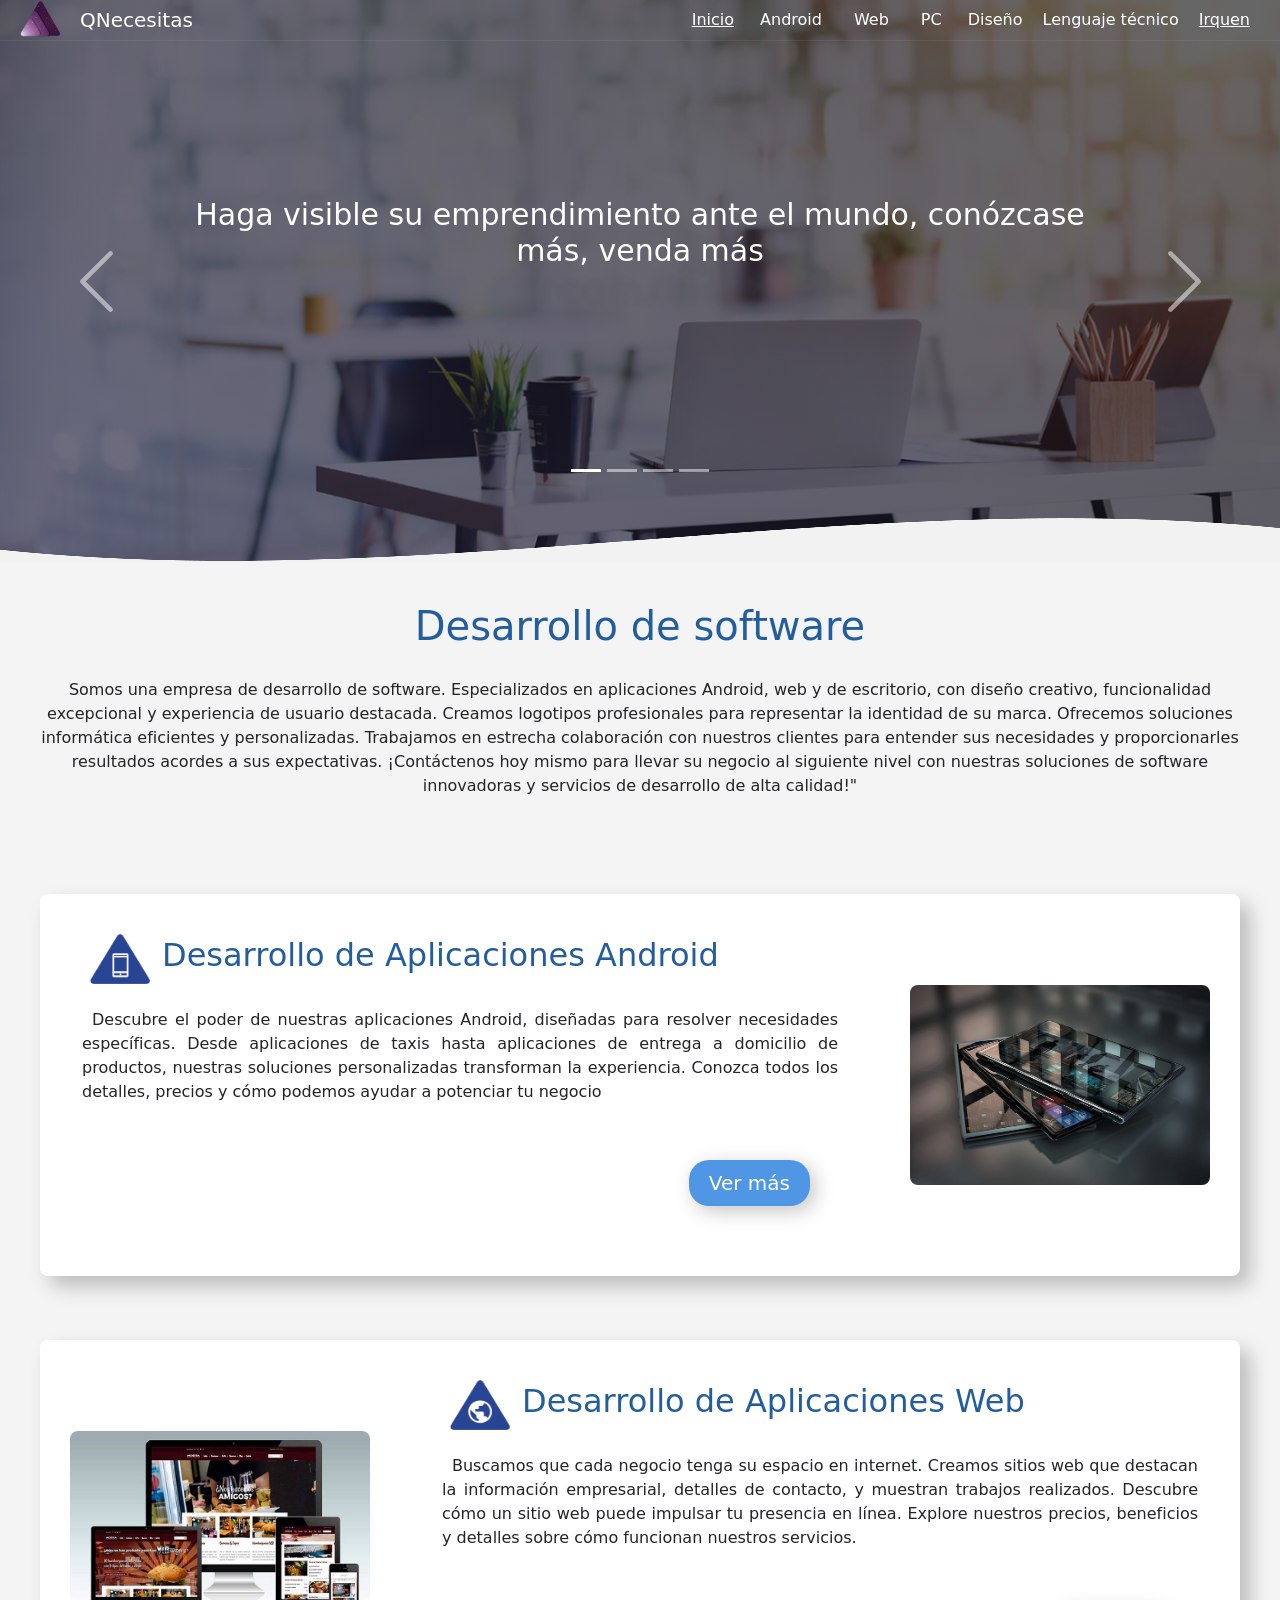
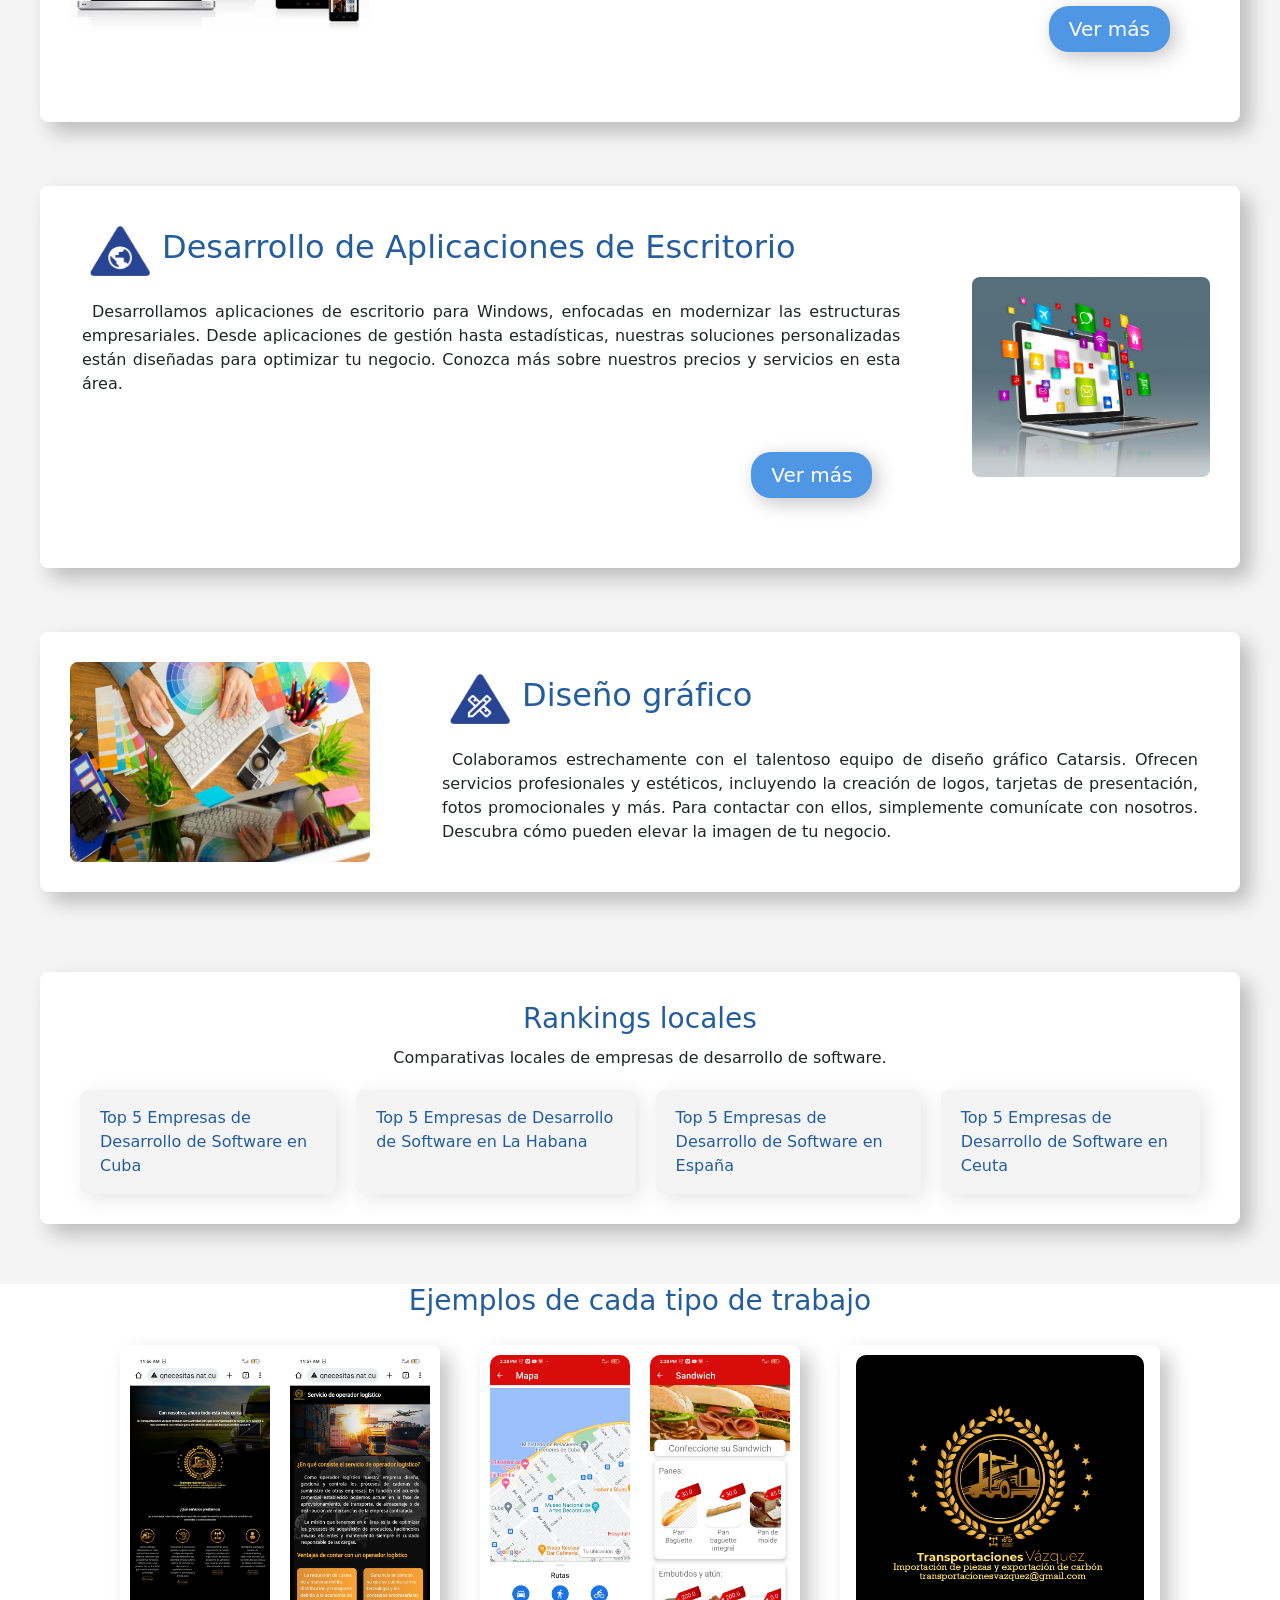
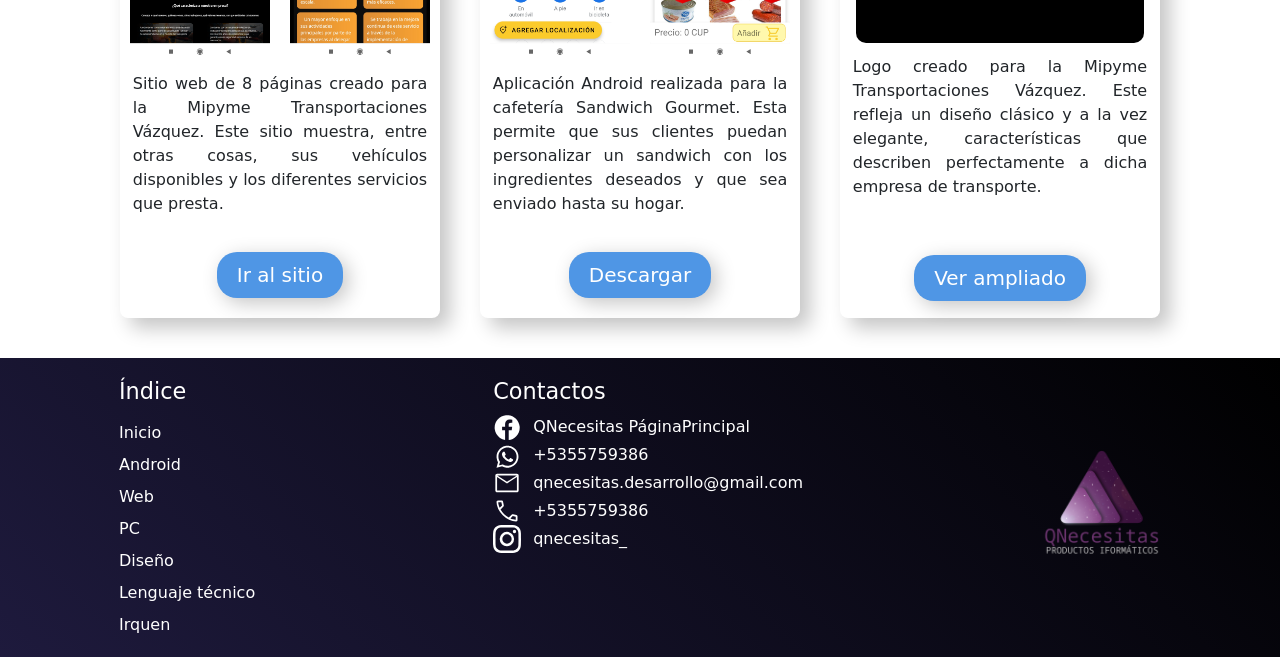
==== commit 53096933: "new pages for seo" ====
--- a/index.html
+++ b/index.html
@@ -414,6 +414,12 @@
         <a href="LocalSEOHabana.html">
           Top 5 Empresas de Desarrollo de Software en La Habana
         </a>
+        <a href="LocalSEOEspanna.html">
+          Top 5 Empresas de Desarrollo de Software en España
+        </a>
+        <a href="LocalSEOCeuta.html">
+          Top 5 Empresas de Desarrollo de Software en Ceuta
+        </a>
       </div>
     </section>
 
